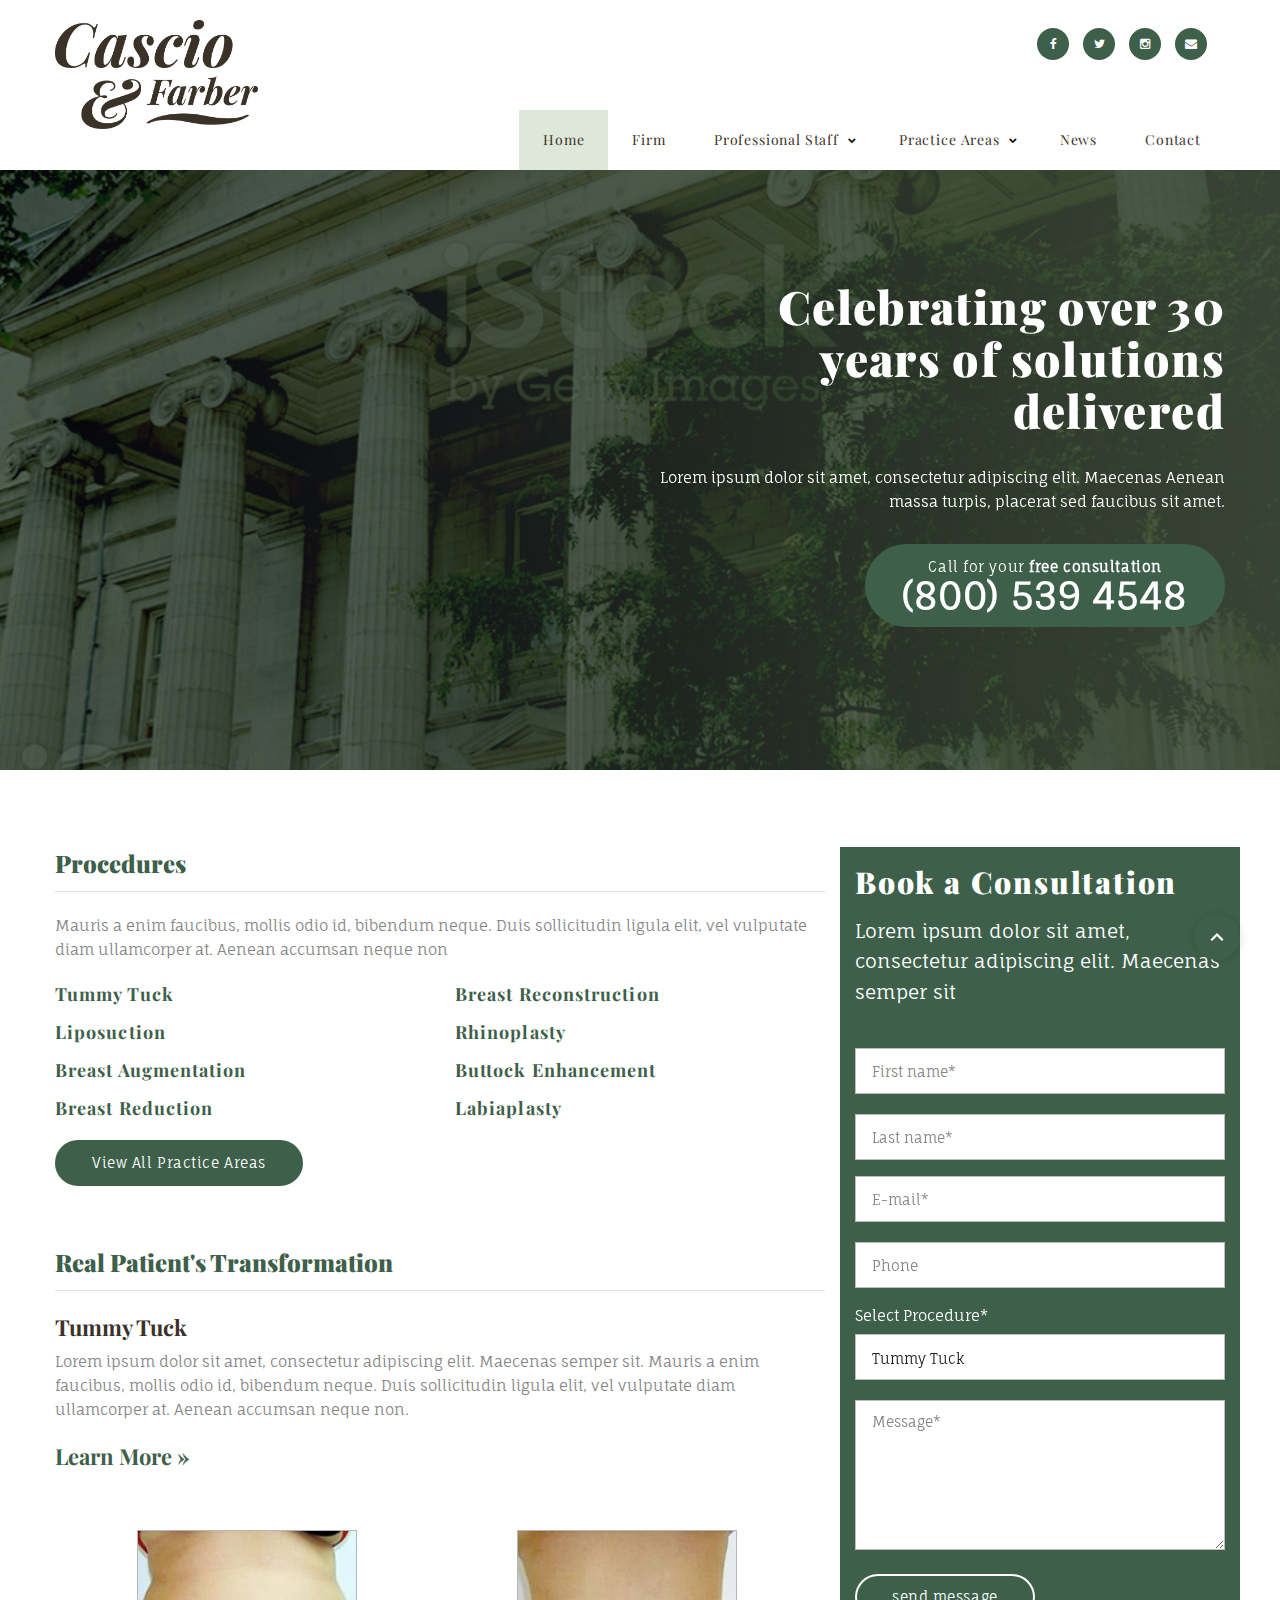
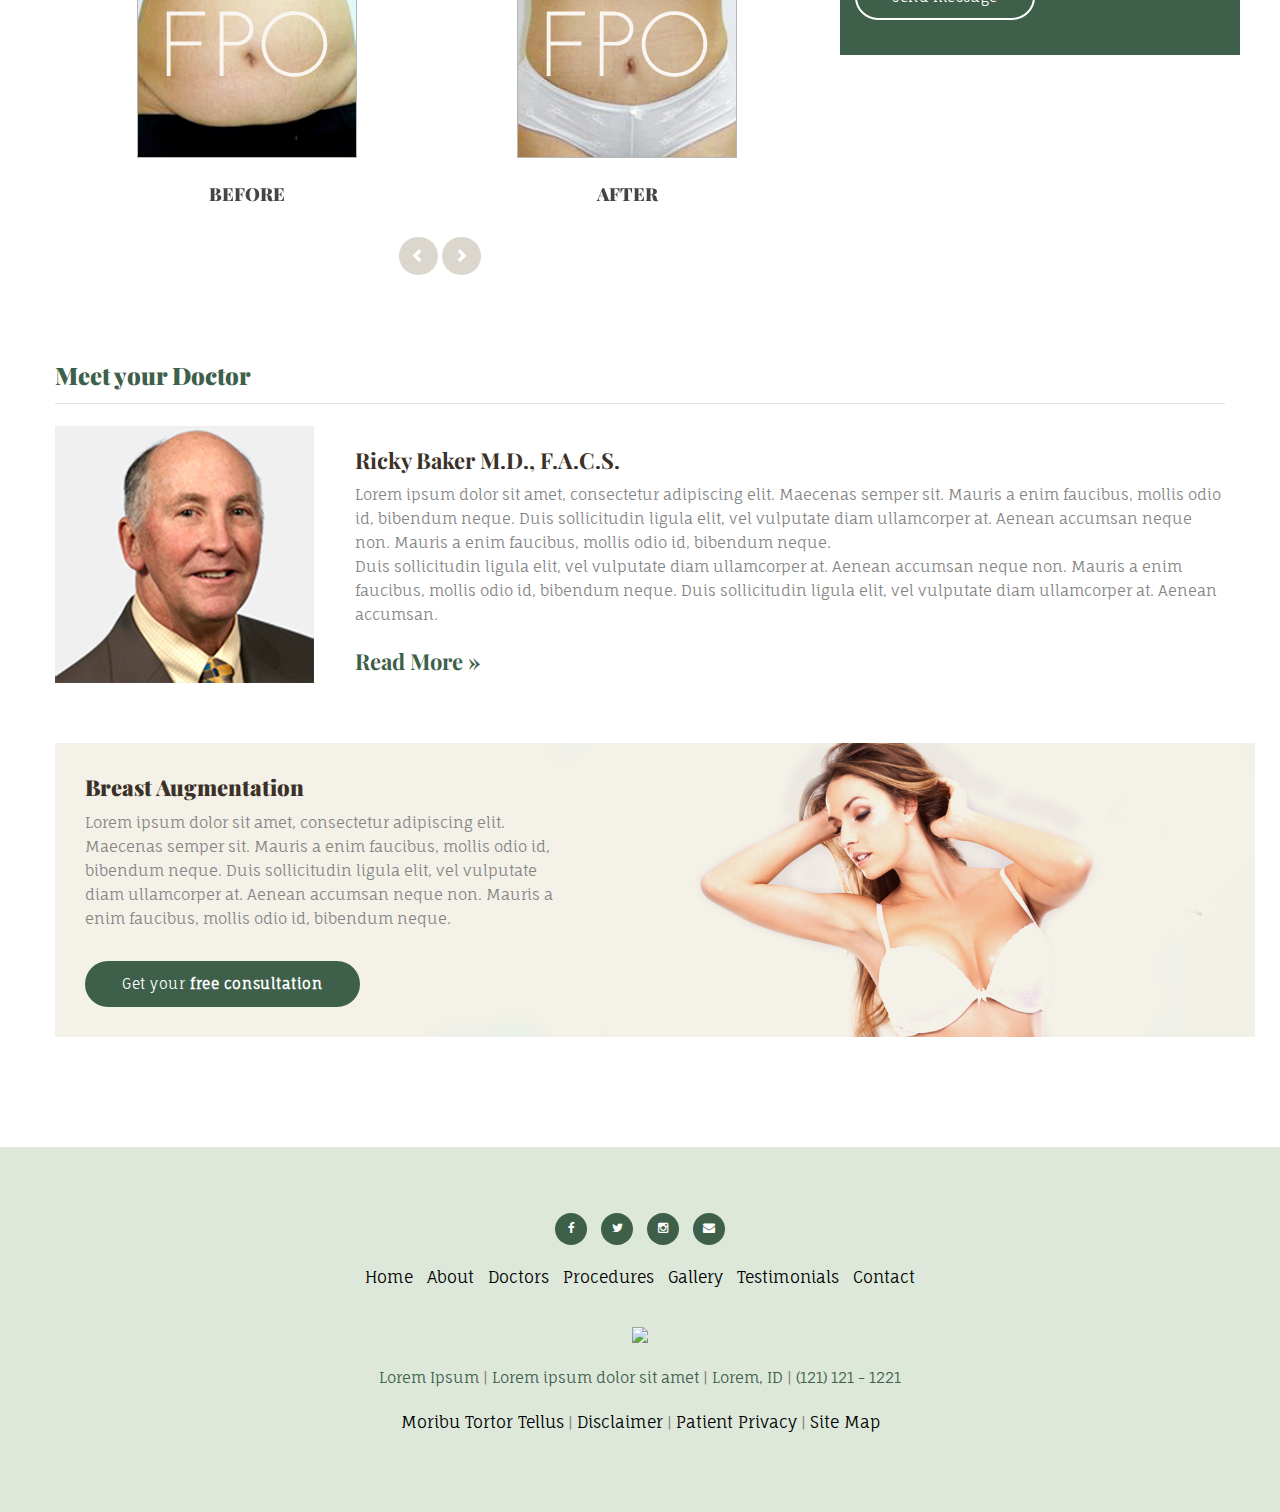
==== index.html @ 973e86df "first commit" ====
<!DOCTYPE html>
<html lang="en" class="wide wow-animation smoothscroll scrollTo">
  <head>
    <!-- Site Title-->
    <title>Cascio & Faber</title>
    <meta charset="utf-8">
    <meta name="format-detection" content="telephone=no">
    <meta name="viewport" content="width=device-width, height=device-height, initial-scale=1.0, maximum-scale=1.0, user-scalable=0">
    <meta http-equiv="X-UA-Compatible" content="IE=Edge">
    <meta name="keywords" content="Visage design multipurpose template">
    <meta name="date" content="Dec 26">
    <link rel="icon" href="images/favicon.jpg" type="image/x-icon">
    <!-- Stylesheets-->
    <link href="https://fonts.googleapis.com/css?family=Fauna+One|Playfair+Display:700,900" rel="stylesheet"> 
    <link rel="stylesheet" href="css/kovanda.css">
    <link rel="stylesheet" href="css/style.css">
		<!--[if lt IE 10]>
    <div style="background: #212121; padding: 10px 0; box-shadow: 3px 3px 5px 0 rgba(0,0,0,.3); clear: both; text-align:center; position: relative; z-index:1;"><a href="http://windows.microsoft.com/en-US/internet-explorer/"><img src="images/ie8-panel/warning_bar_0000_us.jpg" border="0" height="42" width="820" alt="You are using an outdated browser. For a faster, safer browsing experience, upgrade for free today."></a></div>
    <script src="js/html5shiv.min.js"></script>
		<![endif]-->
  </head>
  <body>
    <!-- Page-->
    <div class="page text-center">
      <!-- Page Head-->
      <header class="page-head">
        <!-- RD Navbar minimal-->
        <div class="rd-navbar-wrap">
          <nav data-md-device-layout="rd-navbar-fixed" data-lg-device-layout="rd-navbar-static" class="rd-navbar rd-navbar-minimal rd-navbar-light" data-lg-auto-height="true" data-md-layout="rd-navbar-static" data-lg-layout="rd-navbar-static" data-lg-stick-up="true">
            <div class="rd-navbar-inner">
              <div class="rd-navbar-top-panel">
                <address class="contact-info reveal-sm-inline-block text-left offset-none">
                  <div class="rd-navbar-brand veil reveal-md-inline-block"><a href="index.html"><img width='203' height='70' class='img-responsive' src='images/logo.png' alt=''/></a></div>
                </address>
                <!--Navbar Brand-->
                <ul class="list-inline">
                  <li><a href="http://facebook.com" class="icon fa fa-facebook icon-xxs icon-circle icon-gray-light"></a></li>
                  <li><a href="http://twitter.com" class="icon fa fa-twitter icon-xxs icon-circle icon-gray-light"></a></li>
                  <li><a href="http://instagram.com" class="icon fa fa-instagram icon-xxs icon-circle icon-gray-light"></a></li>
                  <li style="margin-right: 18px"><a href="mailto:#" class="icon fa fa-envelope icon-xxs icon-circle icon-gray-light"></a></li>
                            
                </ul>
              </div>
              <!-- RD Navbar Panel-->
              <div class="rd-navbar-panel">
                <!-- RD Navbar Toggle-->
                <button data-rd-navbar-toggle=".rd-navbar, .rd-navbar-nav-wrap" class="rd-navbar-toggle"><span></span></button>
                <!--Navbar Brand-->
                <div class="rd-navbar-brand veil-md"><a href="index.html"><img width='203' height='70' class='img-responsive' src='images/logo.png' alt=''/></a></div>
                <button data-rd-navbar-toggle=".rd-navbar, .rd-navbar-top-panel" class="rd-navbar-top-panel-toggle"><span></span></button>
              </div>
              <div class="rd-navbar-menu-wrap">
                <div class="rd-navbar-nav-wrap">
                  <div class="rd-navbar-mobile-scroll">
                    <!--Navbar Brand Mobile-->
                    <div class="rd-navbar-mobile-brand"><a href="index.html"><img width='150' class='img-responsive' src='images/logo.png' alt=''/></a></div>
                    
                    <!-- RD Navbar Nav-->
                    <ul class="rd-navbar-nav">
                      <li class="active"><a href="index.html"><span>Home</span></a>
                      </li>
                      <li><a href="about.html"><span>Firm</span></a>
                      </li>
                      <li><a href="our-team.html"><span>Professional Staff</span></a>
                      <ul class="rd-navbar-dropdown">
                          <li><a href="team-member.html"><span class="text-middle">Dr John Doe</span></a>
                          </li>
                          <li><a href="team-member.html"><span class="text-middle">Dr Cristina Bozas</span></a>
                          </li>
                          <li><a href="team-member.html"><span class="text-middle">Dr Christian Portland</span></a>
                          </li>
                          <li><a href="team-member.html"><span class="text-middle">Dr Kent</span></a>
                          </li>
                        </ul>
                      </li>
                      
                      <li><a href="services.html"><span>Practice Areas</span></a>
                      <ul class="rd-navbar-dropdown">
                          <li><a href="practice.html"><span class="text-middle">Corporate</span></a>
                          </li>
                          <li><a href="practice.html"><span class="text-middle">Finance</span></a>
                          </li>
                          <li><a href="practice.html"><span class="text-middle">Litigation</span></a>
                          </li>
                          <li><a href="practice.html"><span class="text-middle">Real Estate</span></a>
                          </li>
                        </ul>
                      </li>
              
                      <li><a href="news.html"><span>News</span></a>
                      </li>
                      <li><a href="contacts.html"><span>Contact</span></a>
                      </li>
                    </ul>
                  </div>
                </div>
                <!--RD Navbar Search-->
                
              </div>
            </div>
          </nav>
        </div>
      </header>
      
      
      <!-- Page Contents-->
      <main class="page-content">
        <!--Sheldue-->
        <section class="rd-parallax">
          <div data-speed="0.2" data-type="media" data-url="images/backgrounds/background-03-1920x537.jpg" class="rd-parallax-layer"></div>
          <div data-speed="0" data-type="html" class="rd-parallax-layer section-98 section-sm-110">
            <div class="shell headertext">
              <div class="range range-xs-center range-md-right">
                <div class="cell-sm-10 cell-md-8 cell-lg-6">
                  <h3 class="text-white">Celebrating over 30 years of solutions delivered</h3>
                  <p class="offset-top-30 text-white">Lorem ipsum dolor sit amet, consectetur adipiscing elit. Maecenas Aenean massa turpis, placerat sed faucibus sit amet.</p>
                  <div class="offset-top-30"><a href="contacts.html" class="btn btn-ellipse btn-primary">Call for your <strong>free consultation</strong><br><span class="headernumber">(800) 539 4548</span></a></div>
                </div>
              </div>
            </div>
          </div>
        </section>
        <!-- Our Team-->
        <section class="section-98 section-sm-110 text-left">
          <div class="shell">
            <div class="range-xs-center">
              <div class="row">
              <div class="cell-xs-10 col-md-8 offset-top-18">
                <div>
                  <h4>Procedures</h4>
                  <hr class="text-subline">
                  <p>Mauris a enim faucibus, mollis odio id, bibendum neque. Duis sollicitudin ligula elit, vel vulputate diam ullamcorper at. Aenean accumsan neque non</p>
                  <div class="range range-xs-center">
                      <div class="cell-sm-6 procedures">
                        <h6><a href="procedure.html">Tummy Tuck</a></h6>
                        <h6><a href="procedure.html">Liposuction</a></h6>
                        <h6><a href="procedure.html">Breast Augmentation</a></h6>
                        <h6><a href="procedure.html">Breast Reduction</a></h6>
                      </div>
                      <div class="cell-sm-6 offset-top-10 offset-sm-top-0 procedures">
                        <h6><a href="procedure.html">Breast Reconstruction</a></h6>
                        <h6><a href="procedure.html">Rhinoplasty</a></h6>
                        <h6><a href="procedure.html">Buttock Enhancement</a></h6>
                        <h6><a href="procedure.html">Labiaplasty</a></h6>
                      </div>
                  </div>
                  <div class="offset-top-20">
                    <a href="services.html" class="btn btn-ellipse btn-primary">View All Practice Areas</a>
                  </div>
                </div>
                <div class="offset-top-60">
                  <h4>Real Patient's Transformation</h4>
                  <hr class="text-subline">
                  <h5>Tummy Tuck</h5>
                  <p>Lorem ipsum dolor sit amet, consectetur adipiscing elit. Maecenas semper sit. Mauris a enim faucibus, mollis odio id, bibendum neque. Duis sollicitudin ligula elit, vel vulputate diam ullamcorper at. Aenean accumsan neque non.</p>
                  <div class="offset-top-20">
                    <h5><a href="procedure.html">Learn More »</a></h5>
                  </div>

                  <script>
                  $(document).ready(function() {
                      $('.carousel').carousel({
                        interval: 6000
                      })
                    });
                  </script>
                  <div class="row offset-top-60">
                    <div class="carousel slide" id="myCarousel">
                        <div class="carousel-inner">
                            <div class="item active">
                              <ul class="thumbnails">
                                <li class="col-sm-6 thumbnailcol">
                                  <div class="fff">
                                    <div class="thumbnail">
                                      <img src="images/gallery/before.jpg" alt="">
                                    </div>
                                    <div class="caption">
                                      <h4>Before</h4>
                                    </div>
                                  </div>
                                </li>
                                <li class="col-sm-6 thumbnailcol">
                                  <div class="fff">
                                    <div class="thumbnail">
                                      <img src="images/gallery/after.jpg" alt="">
                                    </div>
                                    <div class="caption">
                                      <h4>After</h4>
                                    </div>
                                  </div>
                                </li>
                              </ul>
                            </div><!-- /Slide1 --> 
                            <div class="item">
                              <ul class="thumbnails">
                                <li class="col-sm-6 thumbnailcol">
                                  <div class="fff">
                                    <div class="thumbnail">
                                      <img src="images/gallery/before.jpg" alt="">
                                    </div>
                                    <div class="caption">
                                      <h4>Before</h4>
                                    </div>
                                  </div>
                                </li>
                                <li class="col-sm-6 thumbnailcol">
                                  <div class="fff">
                                    <div class="thumbnail">
                                      <img src="images/gallery/after.jpg" alt="">
                                    </div>
                                    <div class="caption">
                                      <h4>After</h4>
                                    </div>
                                  </div>
                                </li>
                              </ul>
                            </div><!-- /Slide2 --> 
                            <div class="item">
                              <ul class="thumbnails">
                                <li class="col-sm-6 thumbnailcol">
                                  <div class="fff">
                                    <div class="thumbnail">
                                      <img src="images/gallery/before.jpg" alt="">
                                    </div>
                                    <div class="caption">
                                      <h4>Before</h4>
                                    </div>
                                  </div>
                                </li>
                                <li class="col-sm-6 thumbnailcol">
                                  <div class="fff">
                                    <div class="thumbnail">
                                      <img src="images/gallery/after.jpg" alt="">
                                    </div>
                                    <div class="caption">
                                      <h4>After</h4>
                                    </div>
                                  </div>
                                </li>
                              </ul>
                            </div><!-- /Slide3 --> 
                        </div>
                        <nav>
                          <ul class="control-box pager">
                            <li><a data-slide="prev" href="#myCarousel"><i class="glyphicon glyphicon-chevron-left"></i></a></li>
                            <li><a data-slide="next" href="#myCarousel"><i class="glyphicon glyphicon-chevron-right"></i></a></li>
                          </ul>
                        </nav>
                     <!-- /.control-box -->                          
                      </div><!-- /#myCarousel -->
                    </div>
                  </div>
              </div>
              <div class="orangebg col-md-4">
                <h6>Book a Consultation</h6>
                <p>Lorem ipsum dolor sit amet, consectetur adipiscing elit. Maecenas semper sit</p>
                <form data-form-output="form-output-global" data-form-type="contact" method="post" action="bat/rd-mailform.php" novalidate class="rd-mailform text-left offset-top-41">
                  <div class="form-group form-group-label-outside">
                    <input id="contacts-first-name" type="text" name="first-name" data-constraints="@Required" class="form-control form-control-last-child" placeholder="First name*"><span class="form-validation"></span>
                  </div>
                  <div class="form-group form-group-label-outside offset-top-20">
                    <input id="contacts-last-name" type="text" name="last-name" data-constraints="@Required" class="form-control form-control-last-child" placeholder="Last name*"><span class="form-validation"></span>
                  </div>
                  <div class="form-group form-group-label-outside">
                    <input id="contacts-email" type="email" name="email" data-constraints="@Email @Required" class="form-control form-control-last-child" placeholder="E-mail*"><span class="form-validation"></span>
                  </div>
                  <div class="form-group form-group-label-outside offset-top-20">
                    <input id="contacts-phone" type="text" name="last-name" data-constraints="@IsNumeric @Required" class="form-control form-control-last-child" placeholder="Phone"><span class="form-validation"></span>
                  </div>
                   <div class="form-group">
                    <label for="sel1" style="color:white;">Select Procedure*</label>
                    <select class="form-control" id="sel1">
                      <option>Tummy Tuck</option>
                      <option>Liposuction</option>
                      <option>Breast Augmentation</option>
                      <option>Rhinoplasty</option>
                    </select>
                  </div> 
                  <div class="form-group form-group-label-outside offset-top-20">
                    <textarea id="contacts-message" name="message" data-constraints="@Required" style="max-height: 150px;" class="form-control form-control-last-child" placeholder="Message*"></textarea><span class="form-validation"></span>
                  </div>
                  <div class="offset-top-18 offset-sm-top-24 text-center text-sm-left">
                    <button type="submit" class="btn btn-ellipse orangebg-button">send message</button>
                  </div>
                </form>
              </div>
            </div>
            <div class="offset-top-60">
              <h4>Meet your Doctor</h4>
              <hr class="text-subline">
              <div class="row">
                <div class="col-md-3">
                  <img src="images/gallery/doctor.jpg" class="unit-left">
                </div>
                <div class="col-md-9 offset-top-20">
                  <h5>Ricky Baker M.D., F.A.C.S.</h5>
                  <p>Lorem ipsum dolor sit amet, consectetur adipiscing elit. Maecenas semper sit. Mauris a enim faucibus, mollis odio id, bibendum neque. Duis sollicitudin ligula elit, vel vulputate diam ullamcorper at. Aenean accumsan neque non. Mauris a enim faucibus, mollis odio id, bibendum neque.<br>
Duis sollicitudin ligula elit, vel vulputate diam ullamcorper at. Aenean accumsan neque non. Mauris a enim faucibus, mollis odio id, bibendum neque. Duis sollicitudin ligula elit, vel vulputate diam ullamcorper at. Aenean accumsan.</p>
                  <div class="offset-top-20">
                    <h5><a href="team-member.html">Read More »</a></h5>
                  </div>
                </div>
                <div class="col-md-12 offset-top-60 shell advert" style="background-image: url(images/backgrounds/implants.jpg);">
                  <div class="transparentbg">
                   <h5 style="font-weight:900;">Breast Augmentation</h5>
                   <p class="offset-top-10" style="max-width: 500px">Lorem ipsum dolor sit amet, consectetur adipiscing elit. Maecenas semper sit. Mauris a enim faucibus, mollis odio id, bibendum neque. Duis sollicitudin ligula elit, vel vulputate diam ullamcorper at. Aenean accumsan neque non. Mauris a enim faucibus, mollis odio id, bibendum neque.</p>
                   <div class="offset-top-30"><a href="contacts.html" class="btn btn-ellipse btn-primary">Get your <strong>free consultation</strong></a></div>
                  </div>
                </div>
              </div>
            </div>
          </div>
        </div>
      </section>
      <!-- Page Footer-->
      <!-- Default footer-->
      <footer class="section-relative section-34 section-md-66 page-footer context-light">
        <div class="shell">
          <div class="inset-xl-left-30">
            <div class="range-sm-center">
              <ul class="list-inline">
                <li><a href="http://facebook.com" class="icon fa fa-facebook icon-xxs icon-circle icon-gray-light"></a></li>
                <li><a href="http://twitter.com" class="icon fa fa-twitter icon-xxs icon-circle icon-gray-light"></a></li>
                <li><a href="http://instagram.com" class="icon fa fa-instagram icon-xxs icon-circle icon-gray-light"></a></li>
                <li><a href="mailto:#" class="icon fa fa-envelope icon-xxs icon-circle icon-gray-light"></a></li>            
              </ul>
            </div>
            <div class="range range-sm-center">
              <ul class="list-inline footermenu">
                <li><a href="index.html">Home</a></li>
                <li><a href="about.html">About</a></li>
                <li><a href="our_team.html">Doctors</a></li>
                <li><a href="services.html">Procedures</a></li>
                <li><a href="grid-gallery.html">Gallery</a></li>
                <li><a href="testimonials.html">Testimonials</a></li>
                <li><a href="contacts.html">Contact</a></li>              
              </ul>
            </div>
            <div class="offset-top-20">
              <img src="images/logo-dark.png">
            </div>
            <div class="offset-top-20">
              <p><a href="">Lorem Ipsum</a> | <a href="">Lorem ipsum dolor sit amet</a> | <a href="">Lorem, ID</a> | <a href="">(121) 121 - 1221</a></p>
            </div>
            <div class="offset-top-20 footermenu">
              <p><a href="">Moribu Tortor Tellus</a> | <a href="">Disclaimer</a> | <a href="">Patient Privacy</a> | <a href="">Site Map</a></p>
            </div>
          </div>
        </div>
      </footer>
    <!-- Global Mailform Output-->
    <div id="form-output-global" class="snackbars"></div>
    <!-- PhotoSwipe Gallery-->
    <div tabindex="-1" role="dialog" aria-hidden="true" class="pswp">
      <div class="pswp__bg"></div>
      <div class="pswp__scroll-wrap">
        <div class="pswp__container">
          <div class="pswp__item"></div>
          <div class="pswp__item"></div>
          <div class="pswp__item"></div>
        </div>
        <div class="pswp__ui pswp__ui--hidden">
          <div class="pswp__top-bar">
            <div class="pswp__counter"></div>
            <button title="Close (Esc)" class="pswp__button pswp__button--close"></button>
            <button title="Share" class="pswp__button pswp__button--share"></button>
            <button title="Toggle fullscreen" class="pswp__button pswp__button--fs"></button>
            <button title="Zoom in/out" class="pswp__button pswp__button--zoom"></button>
            <div class="pswp__preloader">
              <div class="pswp__preloader__icn">
                <div class="pswp__preloader__cut">
                  <div class="pswp__preloader__donut"></div>
                </div>
              </div>
            </div>
          </div>
          <div class="pswp__share-modal pswp__share-modal--hidden pswp__single-tap">
            <div class="pswp__share-tooltip"></div>
          </div>
          <button title="Previous (arrow left)" class="pswp__button pswp__button--arrow--left"></button>
          <button title="Next (arrow right)" class="pswp__button pswp__button--arrow--right"></button>
          <div class="pswp__caption">
            <div class="pswp__caption__center"></div>
          </div>
        </div>
      </div>
    </div>
    <!-- Java script-->
    <script src="js/core.min.js"></script>
    <script src="js/script.js"></script>
  </body>
</html>
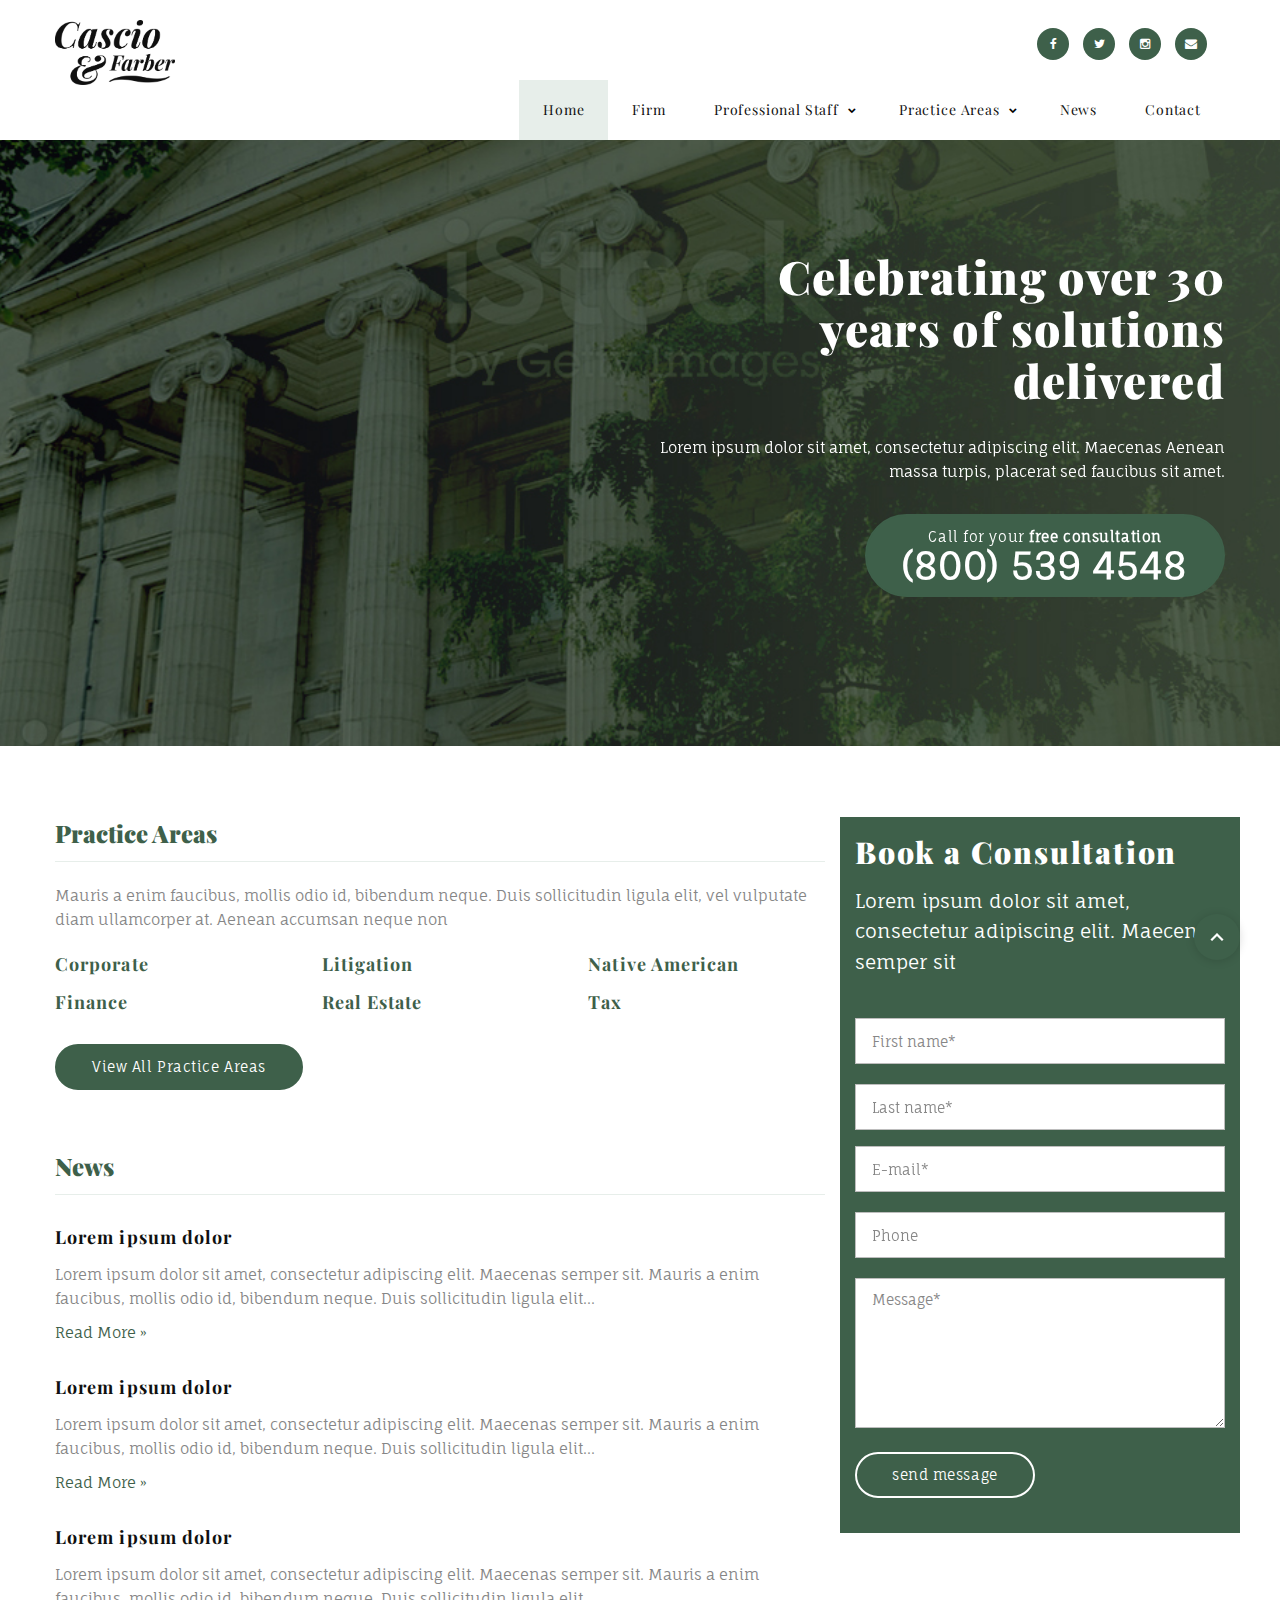
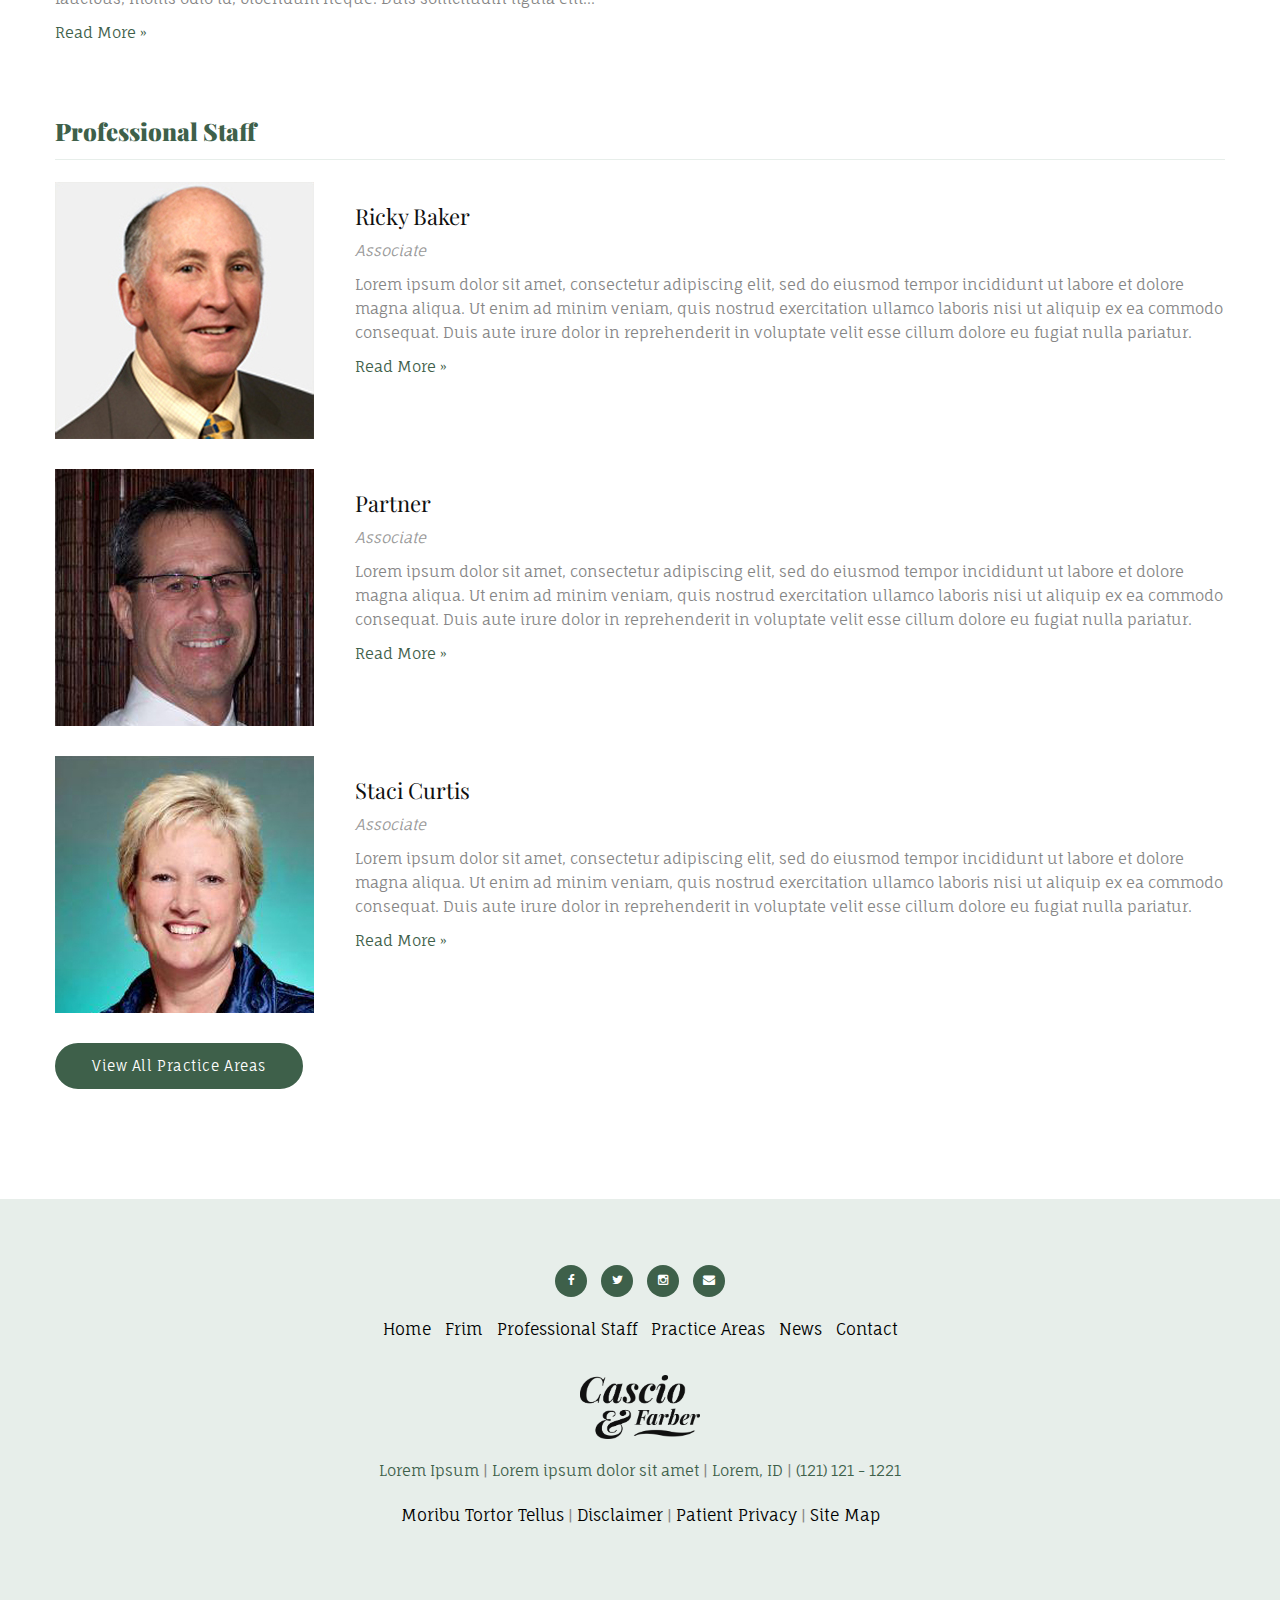
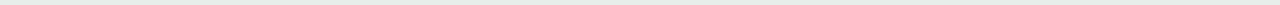
==== commit dc7d65f5: "saving before messing with the footer" ====
--- a/index.html
+++ b/index.html
@@ -9,7 +9,7 @@
     <meta http-equiv="X-UA-Compatible" content="IE=Edge">
     <meta name="keywords" content="Visage design multipurpose template">
     <meta name="date" content="Dec 26">
-    <link rel="icon" href="images/favicon.jpg" type="image/x-icon">
+    <link rel="icon" href="images/favicon.png" type="image/x-icon">
     <!-- Stylesheets-->
     <link href="https://fonts.googleapis.com/css?family=Fauna+One|Playfair+Display:700,900" rel="stylesheet"> 
     <link rel="stylesheet" href="css/kovanda.css">
@@ -30,7 +30,7 @@
             <div class="rd-navbar-inner">
               <div class="rd-navbar-top-panel">
                 <address class="contact-info reveal-sm-inline-block text-left offset-none">
-                  <div class="rd-navbar-brand veil reveal-md-inline-block"><a href="index.html"><img width='203' height='70' class='img-responsive' src='images/logo.png' alt=''/></a></div>
+                  <div class="rd-navbar-brand veil reveal-md-inline-block"><a href="index.html"><img class='img-responsive logo' src='images/logo.png' alt=''/></a></div>
                 </address>
                 <!--Navbar Brand-->
                 <ul class="list-inline">
@@ -74,7 +74,7 @@
                         </ul>
                       </li>
                       
-                      <li><a href="services.html"><span>Practice Areas</span></a>
+                      <li><a href="practices.html"><span>Practice Areas</span></a>
                       <ul class="rd-navbar-dropdown">
                           <li><a href="practice.html"><span class="text-middle">Corporate</span></a>
                           </li>
@@ -83,6 +83,10 @@
                           <li><a href="practice.html"><span class="text-middle">Litigation</span></a>
                           </li>
                           <li><a href="practice.html"><span class="text-middle">Real Estate</span></a>
+                          </li>
+                          <li><a href="practice.html"><span class="text-middle">Native American</span></a>
+                          </li>
+                          <li><a href="practice.html"><span class="text-middle">Tax</span></a>
                           </li>
                         </ul>
                       </li>
@@ -122,232 +126,147 @@
         </section>
         <!-- Our Team-->
         <section class="section-98 section-sm-110 text-left">
-          <div class="shell">
-            <div class="range-xs-center">
-              <div class="row">
-              <div class="cell-xs-10 col-md-8 offset-top-18">
-                <div>
-                  <h4>Procedures</h4>
-                  <hr class="text-subline">
-                  <p>Mauris a enim faucibus, mollis odio id, bibendum neque. Duis sollicitudin ligula elit, vel vulputate diam ullamcorper at. Aenean accumsan neque non</p>
-                  <div class="range range-xs-center">
-                      <div class="cell-sm-6 procedures">
-                        <h6><a href="procedure.html">Tummy Tuck</a></h6>
-                        <h6><a href="procedure.html">Liposuction</a></h6>
-                        <h6><a href="procedure.html">Breast Augmentation</a></h6>
-                        <h6><a href="procedure.html">Breast Reduction</a></h6>
-                      </div>
-                      <div class="cell-sm-6 offset-top-10 offset-sm-top-0 procedures">
-                        <h6><a href="procedure.html">Breast Reconstruction</a></h6>
-                        <h6><a href="procedure.html">Rhinoplasty</a></h6>
-                        <h6><a href="procedure.html">Buttock Enhancement</a></h6>
-                        <h6><a href="procedure.html">Labiaplasty</a></h6>
-                      </div>
-                  </div>
-                  <div class="offset-top-20">
-                    <a href="services.html" class="btn btn-ellipse btn-primary">View All Practice Areas</a>
-                  </div>
-                </div>
-                <div class="offset-top-60">
-                  <h4>Real Patient's Transformation</h4>
-                  <hr class="text-subline">
-                  <h5>Tummy Tuck</h5>
-                  <p>Lorem ipsum dolor sit amet, consectetur adipiscing elit. Maecenas semper sit. Mauris a enim faucibus, mollis odio id, bibendum neque. Duis sollicitudin ligula elit, vel vulputate diam ullamcorper at. Aenean accumsan neque non.</p>
-                  <div class="offset-top-20">
-                    <h5><a href="procedure.html">Learn More »</a></h5>
-                  </div>
-
-                  <script>
-                  $(document).ready(function() {
-                      $('.carousel').carousel({
-                        interval: 6000
-                      })
-                    });
-                  </script>
-                  <div class="row offset-top-60">
-                    <div class="carousel slide" id="myCarousel">
-                        <div class="carousel-inner">
-                            <div class="item active">
-                              <ul class="thumbnails">
-                                <li class="col-sm-6 thumbnailcol">
-                                  <div class="fff">
-                                    <div class="thumbnail">
-                                      <img src="images/gallery/before.jpg" alt="">
-                                    </div>
-                                    <div class="caption">
-                                      <h4>Before</h4>
-                                    </div>
-                                  </div>
-                                </li>
-                                <li class="col-sm-6 thumbnailcol">
-                                  <div class="fff">
-                                    <div class="thumbnail">
-                                      <img src="images/gallery/after.jpg" alt="">
-                                    </div>
-                                    <div class="caption">
-                                      <h4>After</h4>
-                                    </div>
-                                  </div>
-                                </li>
-                              </ul>
-                            </div><!-- /Slide1 --> 
-                            <div class="item">
-                              <ul class="thumbnails">
-                                <li class="col-sm-6 thumbnailcol">
-                                  <div class="fff">
-                                    <div class="thumbnail">
-                                      <img src="images/gallery/before.jpg" alt="">
-                                    </div>
-                                    <div class="caption">
-                                      <h4>Before</h4>
-                                    </div>
-                                  </div>
-                                </li>
-                                <li class="col-sm-6 thumbnailcol">
-                                  <div class="fff">
-                                    <div class="thumbnail">
-                                      <img src="images/gallery/after.jpg" alt="">
-                                    </div>
-                                    <div class="caption">
-                                      <h4>After</h4>
-                                    </div>
-                                  </div>
-                                </li>
-                              </ul>
-                            </div><!-- /Slide2 --> 
-                            <div class="item">
-                              <ul class="thumbnails">
-                                <li class="col-sm-6 thumbnailcol">
-                                  <div class="fff">
-                                    <div class="thumbnail">
-                                      <img src="images/gallery/before.jpg" alt="">
-                                    </div>
-                                    <div class="caption">
-                                      <h4>Before</h4>
-                                    </div>
-                                  </div>
-                                </li>
-                                <li class="col-sm-6 thumbnailcol">
-                                  <div class="fff">
-                                    <div class="thumbnail">
-                                      <img src="images/gallery/after.jpg" alt="">
-                                    </div>
-                                    <div class="caption">
-                                      <h4>After</h4>
-                                    </div>
-                                  </div>
-                                </li>
-                              </ul>
-                            </div><!-- /Slide3 --> 
-                        </div>
-                        <nav>
-                          <ul class="control-box pager">
-                            <li><a data-slide="prev" href="#myCarousel"><i class="glyphicon glyphicon-chevron-left"></i></a></li>
-                            <li><a data-slide="next" href="#myCarousel"><i class="glyphicon glyphicon-chevron-right"></i></a></li>
-                          </ul>
-                        </nav>
-                     <!-- /.control-box -->                          
-                      </div><!-- /#myCarousel -->
-                    </div>
-                  </div>
-              </div>
-              <div class="orangebg col-md-4">
-                <h6>Book a Consultation</h6>
-                <p>Lorem ipsum dolor sit amet, consectetur adipiscing elit. Maecenas semper sit</p>
-                <form data-form-output="form-output-global" data-form-type="contact" method="post" action="bat/rd-mailform.php" novalidate class="rd-mailform text-left offset-top-41">
-                  <div class="form-group form-group-label-outside">
-                    <input id="contacts-first-name" type="text" name="first-name" data-constraints="@Required" class="form-control form-control-last-child" placeholder="First name*"><span class="form-validation"></span>
-                  </div>
-                  <div class="form-group form-group-label-outside offset-top-20">
-                    <input id="contacts-last-name" type="text" name="last-name" data-constraints="@Required" class="form-control form-control-last-child" placeholder="Last name*"><span class="form-validation"></span>
-                  </div>
-                  <div class="form-group form-group-label-outside">
-                    <input id="contacts-email" type="email" name="email" data-constraints="@Email @Required" class="form-control form-control-last-child" placeholder="E-mail*"><span class="form-validation"></span>
-                  </div>
-                  <div class="form-group form-group-label-outside offset-top-20">
-                    <input id="contacts-phone" type="text" name="last-name" data-constraints="@IsNumeric @Required" class="form-control form-control-last-child" placeholder="Phone"><span class="form-validation"></span>
-                  </div>
-                   <div class="form-group">
-                    <label for="sel1" style="color:white;">Select Procedure*</label>
-                    <select class="form-control" id="sel1">
-                      <option>Tummy Tuck</option>
-                      <option>Liposuction</option>
-                      <option>Breast Augmentation</option>
-                      <option>Rhinoplasty</option>
-                    </select>
-                  </div> 
-                  <div class="form-group form-group-label-outside offset-top-20">
-                    <textarea id="contacts-message" name="message" data-constraints="@Required" style="max-height: 150px;" class="form-control form-control-last-child" placeholder="Message*"></textarea><span class="form-validation"></span>
-                  </div>
-                  <div class="offset-top-18 offset-sm-top-24 text-center text-sm-left">
-                    <button type="submit" class="btn btn-ellipse orangebg-button">send message</button>
-                  </div>
-                </form>
-              </div>
-            </div>
-            <div class="offset-top-60">
-              <h4>Meet your Doctor</h4>
-              <hr class="text-subline">
-              <div class="row">
-                <div class="col-md-3">
-                  <img src="images/gallery/doctor.jpg" class="unit-left">
-                </div>
-                <div class="col-md-9 offset-top-20">
-                  <h5>Ricky Baker M.D., F.A.C.S.</h5>
-                  <p>Lorem ipsum dolor sit amet, consectetur adipiscing elit. Maecenas semper sit. Mauris a enim faucibus, mollis odio id, bibendum neque. Duis sollicitudin ligula elit, vel vulputate diam ullamcorper at. Aenean accumsan neque non. Mauris a enim faucibus, mollis odio id, bibendum neque.<br>
-Duis sollicitudin ligula elit, vel vulputate diam ullamcorper at. Aenean accumsan neque non. Mauris a enim faucibus, mollis odio id, bibendum neque. Duis sollicitudin ligula elit, vel vulputate diam ullamcorper at. Aenean accumsan.</p>
-                  <div class="offset-top-20">
-                    <h5><a href="team-member.html">Read More »</a></h5>
-                  </div>
-                </div>
-                <div class="col-md-12 offset-top-60 shell advert" style="background-image: url(images/backgrounds/implants.jpg);">
-                  <div class="transparentbg">
-                   <h5 style="font-weight:900;">Breast Augmentation</h5>
-                   <p class="offset-top-10" style="max-width: 500px">Lorem ipsum dolor sit amet, consectetur adipiscing elit. Maecenas semper sit. Mauris a enim faucibus, mollis odio id, bibendum neque. Duis sollicitudin ligula elit, vel vulputate diam ullamcorper at. Aenean accumsan neque non. Mauris a enim faucibus, mollis odio id, bibendum neque.</p>
-                   <div class="offset-top-30"><a href="contacts.html" class="btn btn-ellipse btn-primary">Get your <strong>free consultation</strong></a></div>
-                  </div>
-                </div>
-              </div>
-            </div>
-          </div>
-        </div>
-      </section>
+          	<div class="shell">
+            	<div class="range-xs-center">
+              		<div class="row">
+              			<div class="cell-xs-10 col-md-8 offset-top-18">
+			                <div>
+				                <h4>Practice Areas</h4>
+				                <hr class="text-subline">
+				                <p>Mauris a enim faucibus, mollis odio id, bibendum neque. Duis sollicitudin ligula elit, vel vulputate diam ullamcorper at. Aenean accumsan neque non</p>
+				                <div class="range range-xs-center">
+				                    <div class="cell-sm-4 procedures">
+				                        <h6><a href="procedure.html">Corporate</a></h6>
+				                        <h6><a href="procedure.html">Finance</a></h6>
+				                    </div>
+				                    <div class="cell-sm-4 offset-top-10 offset-sm-top-0 procedures">
+				                        <h6><a href="procedure.html">Litigation</a></h6>
+				                        <h6><a href="procedure.html">Real Estate</a></h6>
+				                    </div>
+				                    <div class="cell-sm-4 offset-top-10 offset-sm-top-0 procedures">
+				                        <h6><a href="procedure.html">Native American</a></h6>
+				                        <h6><a href="procedure.html">Tax</a></h6>
+				                    </div>
+				                 </div>
+			                  	<div class="offset-top-30">
+			                    	<a href="practices.html" class="btn btn-ellipse btn-primary">View All Practice Areas</a>
+			                  	</div>
+			                </div>
+			                <div class="offset-top-60">
+			                  	<h4>News</h4>
+			                  	<hr class="text-subline">
+			                  	<h6 class="offset-top-30">Lorem ipsum dolor</h6>
+			                  	<p>Lorem ipsum dolor sit amet, consectetur adipiscing elit. Maecenas semper sit. Mauris a enim faucibus, mollis odio id, bibendum neque. Duis sollicitudin ligula elit...</p>
+			                    <a href="practices.html">Read More »</a>
+			                  	<h6 class="offset-top-30">Lorem ipsum dolor</h6>
+			                  	<p>Lorem ipsum dolor sit amet, consectetur adipiscing elit. Maecenas semper sit. Mauris a enim faucibus, mollis odio id, bibendum neque. Duis sollicitudin ligula elit...</p>
+				                <a href="practices.html">Read More »</a>
+			                  	<h6 class="offset-top-30">Lorem ipsum dolor</h6>
+			                  	<p>Lorem ipsum dolor sit amet, consectetur adipiscing elit. Maecenas semper sit. Mauris a enim faucibus, mollis odio id, bibendum neque. Duis sollicitudin ligula elit...</p>
+				                <a href="practices.html">Read More »</a>
+              				</div>
+              			</div>
+				        <div class="orangebg col-md-4">
+				            <h6>Book a Consultation</h6>
+				            <p>Lorem ipsum dolor sit amet, consectetur adipiscing elit. Maecenas semper sit</p>
+				            <form data-form-output="form-output-global" data-form-type="contact" method="post" action="bat/rd-mailform.php" novalidate class="rd-mailform text-left offset-top-41">
+				                <div class="form-group form-group-label-outside">
+				                  	<input id="contacts-first-name" type="text" name="first-name" data-constraints="@Required" class="form-control form-control-last-child" placeholder="First name*"><span class="form-validation"></span>
+				              	</div>
+				               	<div class="form-group form-group-label-outside offset-top-20">
+				                   	<input id="contacts-last-name" type="text" name="last-name" data-constraints="@Required" class="form-control form-control-last-child" placeholder="Last name*"><span class="form-validation"></span>
+				               	</div>
+				               	<div class="form-group form-group-label-outside">
+				                  	<input id="contacts-email" type="email" name="email" data-constraints="@Email @Required" class="form-control form-control-last-child" placeholder="E-mail*"><span class="form-validation"></span>
+				               	</div>
+				               	<div class="form-group form-group-label-outside offset-top-20">
+				                  	<input id="contacts-phone" type="text" name="last-name" data-constraints="@IsNumeric @Required" class="form-control form-control-last-child" placeholder="Phone"><span class="form-validation"></span>
+				               	</div> 
+					            <div class="form-group form-group-label-outside offset-top-20">
+					                <textarea id="contacts-message" name="message" data-constraints="@Required" style="max-height: 150px;" class="form-control form-control-last-child" placeholder="Message*"></textarea><span class="form-validation"></span>
+					            </div>
+				                <div class="offset-top-18 offset-sm-top-24 text-center text-sm-left">
+				                   	<button type="submit" class="btn btn-ellipse orangebg-button">send message</button>
+				                </div>
+                			</form>
+               			</div>
+               		</div>
+               		<h4 class="offset-top-70">Professional Staff</h4>
+			        <hr class="text-subline">
+               		<div class="row">
+               			<div class="col-md-3">
+				           	<img src="images/gallery/ricky.jpg" class="unit-left">
+				        </div>
+				        <div class="col-sm-9">
+					        <h5 class="offset-top-20">Ricky Baker</h5>
+					        <p class="caption">Associate</p>
+					        <p>Lorem ipsum dolor sit amet, consectetur adipiscing elit, sed do eiusmod tempor incididunt ut labore et dolore magna aliqua. Ut enim ad minim veniam, quis nostrud exercitation ullamco laboris nisi ut aliquip ex ea commodo consequat. Duis aute irure dolor in reprehenderit in voluptate velit esse cillum dolore eu fugiat nulla pariatur.</p>
+					        <a href="team-member.html">Read More »</a>
+			            </div>
+			        </div>
+			        <div class="row offset-top-30">
+			            <div class="col-md-3">
+				           	<img src="images/gallery/john.jpg" class="unit-left">
+				        </div>
+				        <div class="col-sm-9">
+					        <h5 class="offset-top-20">Partner</h5>
+					        <p class="caption">Associate</p>
+					        <p>Lorem ipsum dolor sit amet, consectetur adipiscing elit, sed do eiusmod tempor incididunt ut labore et dolore magna aliqua. Ut enim ad minim veniam, quis nostrud exercitation ullamco laboris nisi ut aliquip ex ea commodo consequat. Duis aute irure dolor in reprehenderit in voluptate velit esse cillum dolore eu fugiat nulla pariatur.</p>
+					        <a href="team-member.html">Read More »</a>
+			            </div>
+			        </div>
+			        <div class="row offset-top-30">
+			            <div class="col-md-3">
+				           	<img src="images/gallery/staci.jpg" class="unit-left">
+				        </div>
+				        <div class="col-sm-9">
+					        <h5 class="offset-top-20">Staci Curtis</h5>
+					        <p class="caption">Associate</p>
+					        <p>Lorem ipsum dolor sit amet, consectetur adipiscing elit, sed do eiusmod tempor incididunt ut labore et dolore magna aliqua. Ut enim ad minim veniam, quis nostrud exercitation ullamco laboris nisi ut aliquip ex ea commodo consequat. Duis aute irure dolor in reprehenderit in voluptate velit esse cillum dolore eu fugiat nulla pariatur.</p>
+					        <a href="team-member.html">Read More »</a>
+			            </div>
+			        </div>
+			        <div class="offset-top-30">
+			            <a href="practices.html" class="btn btn-ellipse btn-primary">View All Practice Areas</a>
+			        </div>
+			    </div>
+			</div>
+      	</section>
       <!-- Page Footer-->
       <!-- Default footer-->
-      <footer class="section-relative section-34 section-md-66 page-footer context-light">
+      	<footer class="section-relative section-34 section-md-66 page-footer context-light">
         <div class="shell">
-          <div class="inset-xl-left-30">
-            <div class="range-sm-center">
-              <ul class="list-inline">
-                <li><a href="http://facebook.com" class="icon fa fa-facebook icon-xxs icon-circle icon-gray-light"></a></li>
-                <li><a href="http://twitter.com" class="icon fa fa-twitter icon-xxs icon-circle icon-gray-light"></a></li>
-                <li><a href="http://instagram.com" class="icon fa fa-instagram icon-xxs icon-circle icon-gray-light"></a></li>
-                <li><a href="mailto:#" class="icon fa fa-envelope icon-xxs icon-circle icon-gray-light"></a></li>            
-              </ul>
-            </div>
-            <div class="range range-sm-center">
-              <ul class="list-inline footermenu">
-                <li><a href="index.html">Home</a></li>
-                <li><a href="about.html">About</a></li>
-                <li><a href="our_team.html">Doctors</a></li>
-                <li><a href="services.html">Procedures</a></li>
-                <li><a href="grid-gallery.html">Gallery</a></li>
-                <li><a href="testimonials.html">Testimonials</a></li>
-                <li><a href="contacts.html">Contact</a></li>              
-              </ul>
-            </div>
-            <div class="offset-top-20">
-              <img src="images/logo-dark.png">
-            </div>
-            <div class="offset-top-20">
-              <p><a href="">Lorem Ipsum</a> | <a href="">Lorem ipsum dolor sit amet</a> | <a href="">Lorem, ID</a> | <a href="">(121) 121 - 1221</a></p>
-            </div>
-            <div class="offset-top-20 footermenu">
-              <p><a href="">Moribu Tortor Tellus</a> | <a href="">Disclaimer</a> | <a href="">Patient Privacy</a> | <a href="">Site Map</a></p>
-            </div>
-          </div>
-        </div>
-      </footer>
+	          <div class="inset-xl-left-30">
+	            <div class="range-sm-center">
+	              <ul class="list-inline">
+	                <li><a href="http://facebook.com" class="icon fa fa-facebook icon-xxs icon-circle icon-gray-light"></a></li>
+	                <li><a href="http://twitter.com" class="icon fa fa-twitter icon-xxs icon-circle icon-gray-light"></a></li>
+	                <li><a href="http://instagram.com" class="icon fa fa-instagram icon-xxs icon-circle icon-gray-light"></a></li>
+	                <li><a href="mailto:#" class="icon fa fa-envelope icon-xxs icon-circle icon-gray-light"></a></li>            
+	              </ul>
+	            </div>
+	            <div class="range range-sm-center">
+	              <ul class="list-inline footermenu">
+	                <li><a href="index.html">Home</a></li>
+	                <li><a href="about.html">Frim</a></li>
+	                <li><a href="our_team.html">Professional Staff</a></li>
+	                <li><a href="practices.html">Practice Areas</a></li>
+	                <li><a href="news.html">News</a></li>
+	                <li><a href="contacts.html">Contact</a></li>              
+	              </ul>
+	            </div>
+	            <div class="offset-top-20">
+	              <img src="images/logo.png" class="logo">
+	            </div>
+	            <div class="offset-top-20">
+	              <p><a href="">Lorem Ipsum</a> | <a href="">Lorem ipsum dolor sit amet</a> | <a href="">Lorem, ID</a> | <a href="">(121) 121 - 1221</a></p>
+	            </div>
+	            <div class="offset-top-20 footermenu">
+	              <p><a href="">Moribu Tortor Tellus</a> | <a href="">Disclaimer</a> | <a href="">Patient Privacy</a> | <a href="">Site Map</a></p>
+	            </div>
+	          </div>
+	        </div>
+      	</footer>
     <!-- Global Mailform Output-->
     <div id="form-output-global" class="snackbars"></div>
     <!-- PhotoSwipe Gallery-->
--- a/css/style.css
+++ b/css/style.css
@@ -453,7 +453,6 @@
 .caption h4 {
     color: #444;
     font-size: 18px;
-    text-transform:uppercase;
     margin-bottom: 30px;
     text-align: center;
     }
@@ -511,7 +510,7 @@
   text-decoration: none;
 }
 footer{
-  background-color:#dde8da;
+  background-color:#e7eeea;
 }
 
 
@@ -1708,7 +1707,7 @@
   font-family: 'Playfair Display', serif;
   font-weight: 400;
   line-height: 1.1;
-  color: #3b3128;
+  color: #101010;
 }
 
 h1 small,
@@ -1727,7 +1726,7 @@
 .h6 .small {
   font-weight: normal;
   line-height: 1;
-  color: #dde8da;
+  color: #e7eeea;
 }
 
 h1, .h1,
@@ -1735,7 +1734,7 @@
 h3, .h3 {
   margin-top: 24px;
   margin-bottom: 12px;
-  color:#3b3128;
+  color:#101010;
 }
 
 h1 small,
@@ -1791,7 +1790,7 @@
 
 h5, .h5 {
   font-size: 22px;
-  font-weight: 700;
+  font-weight: 00;
 }
 
 h6, .h6 {
@@ -1802,6 +1801,11 @@
 p {
   margin: 0 0 12px;
   font-family: 'Fauna One', serif;
+}
+
+.caption{
+  color:#999;
+  font-style:italic;
 }
 
 .lead {
@@ -2044,7 +2048,7 @@
 abbr[title],
 abbr[data-original-title] {
   cursor: help;
-  border-bottom: 1px dotted #dde8da;
+  border-bottom: 1px dotted #e7eeea;
 }
 
 .initialism {
@@ -2070,7 +2074,7 @@
   display: block;
   font-size: 80%;
   line-height: 1.6;
-  color: #dde8da;
+  color: #e7eeea;
 }
 
 blockquote footer:before,
@@ -4455,7 +4459,9 @@
   right: 0;
   left: auto;
 }
-
+.logo{
+  max-width: 120px;
+}
 .dropup .caret,
 .navbar-fixed-bottom .dropdown .caret {
   border-top: 0;
@@ -4894,7 +4900,7 @@
   height: 1px;
   margin: 11px 0;
   overflow: hidden;
-  background-color: #dde8da;
+  background-color: #e7eeea;
 }
 
 .nav > li > a > img {
@@ -5545,7 +5551,7 @@
 
 .navbar-inverse .navbar-nav > .active > a, .navbar-inverse .navbar-nav > .active > a:hover, .navbar-inverse .navbar-nav > .active > a:focus {
   color: #000;
-  background-color: #dde8da;
+  background-color: #e7eeea;
 }
 
 .navbar-inverse .navbar-nav > .disabled > a, .navbar-inverse .navbar-nav > .disabled > a:hover, .navbar-inverse .navbar-nav > .disabled > a:focus {
@@ -5572,7 +5578,7 @@
 
 .navbar-inverse .navbar-nav > .open > a, .navbar-inverse .navbar-nav > .open > a:hover, .navbar-inverse .navbar-nav > .open > a:focus {
   color: #000;
-  background-color: #dde8da;
+  background-color: #e7eeea;
 }
 
 @media (max-width: 767px) {
@@ -5635,6 +5641,13 @@
   max-width: 300px;
   margin-left: auto;
   margin-right: auto;
+  color:#fff;
+}
+.breadcrumb-box h2{
+  color:#fff;
+}
+.breadcrumb-box ul li a{
+  color:#fff;
 }
 
 .breadcrumb > li {
@@ -5648,7 +5661,7 @@
 }
 
 .breadcrumb > .active {
-  color: #dde8da;
+  color: #e7eeea;
 }
 
 /** 1.17 Pagination */
@@ -6345,7 +6358,7 @@
 
 .list-group-item.disabled, .list-group-item.disabled:hover, .list-group-item.disabled:focus {
   background-color: #f3f3f3;
-  color: #dde8da;
+  color: #e7eeea;
   cursor: not-allowed;
 }
 
@@ -6354,7 +6367,7 @@
 }
 
 .list-group-item.disabled .list-group-item-text, .list-group-item.disabled:hover .list-group-item-text, .list-group-item.disabled:focus .list-group-item-text {
-  color: #dde8da;
+  color: #e7eeea;
 }
 
 .list-group-item.active, .list-group-item.active:hover, .list-group-item.active:focus {
@@ -7101,7 +7114,7 @@
 
 .modal-header {
   padding: 15px;
-  border-bottom: 1px solid #dde8da;
+  border-bottom: 1px solid #e7eeea;
 }
 
 .modal-header:before, .modal-header:after {
@@ -7130,7 +7143,7 @@
 .modal-footer {
   padding: 15px;
   text-align: right;
-  border-top: 1px solid #dde8da;
+  border-top: 1px solid #e7eeea;
 }
 
 .modal-footer:before, .modal-footer:after {
@@ -8071,7 +8084,7 @@
 }
 
 .procedures > h5 > a{
-  color:#3b3128;
+  color:#101010;
 }
 .right-border{
   border-right:none;
@@ -8097,7 +8110,7 @@
     max-width: 970px;
   }
   .right-border{
-    border-right:2px solid #3b3128;
+    border-right:2px solid #101010;
   }
 }
 
@@ -10175,7 +10188,7 @@
 .text-subline {
   height: 1px;
   padding: 0;
-  background: #dde8da;
+  background: #e7eeea;
   margin-bottom: 22px;
   border: none;
 }
@@ -10438,11 +10451,11 @@
   letter-spacing: 0.02em;
   font-family: 'Playfair Display', serif;
   font-weight: 900;
-  color: #3b3128;
+  color: #101010;
 }
 
 .breadcrumbsheader {
-  color:#3b3128;
+  color:#101010;
 }
 
 @media (min-width: 768px) {
@@ -10510,7 +10523,7 @@
 h5,
 .h5 {
   font-size: 23px;
-  color:#3b3128;
+  color:#101010;
   line-height: 1.5;
 }
 
@@ -11053,8 +11066,8 @@
 }
 
 .bg-white-liac {
-  background: #dde8da;
-  fill: #dde8da;
+  background: #e7eeea;
+  fill: #e7eeea;
 }
 
 .bg-primary {
@@ -11083,8 +11096,8 @@
 }
 
 .bg-gray-light {
-  background: #dde8da;
-  fill: #dde8da;
+  background: #e7eeea;
+  fill: #e7eeea;
 }
 
 .bg-lighter {
@@ -11317,7 +11330,7 @@
 
 .page blockquote.quote .text-gray-light,
 .page .text-gray-light {
-  color: #dde8da;
+  color: #e7eeea;
 }
 
 .page a.text-gray-light:hover,
@@ -11575,7 +11588,7 @@
 }
 
 .border-gray-light {
-  border-color: #dde8da;
+  border-color: #e7eeea;
 }
 
 .border-gainsboro {
@@ -11750,8 +11763,8 @@
 
 .btn-java {
   color: #fff;
-  background-color: #3b3128;
-  border-color: #3b3128;
+  background-color: #101010;
+  border-color: #101010;
 }
 
 .btn-java:focus, .btn-java.focus, .btn-java:hover, .btn-java:active, .btn-java.active,
@@ -13650,7 +13663,7 @@
 
 .rd-navbar-iframe-demonstration {
   box-shadow: inset 1px 1px 1px rgba(0, 0, 0, 0.15);
-  border: 1px solid #dde8da;
+  border: 1px solid #e7eeea;
 }
 
 .rd-navbar-iframe-demonstration iframe {
@@ -24649,7 +24662,7 @@
 }
 
 .thumbnail-josip .thumbnail-desc {
-  background: #3b3128;
+  background: #101010;
   padding: 33px 10px;
   transition: .3s ease;
 }
@@ -25765,7 +25778,7 @@
 
 .icon-default {
   color: #434445;
-  border-color: #dde8da;
+  border-color: #e7eeea;
 }
 
 .icon-darker {
@@ -25822,7 +25835,7 @@
 }
 
 .icon-gray-light {
-  background: #dde8da;
+  background: #e7eeea;
   color: #868686;
 }
 
@@ -26083,7 +26096,7 @@
 
 .progress-linear .progress-bar-linear-wrap {
   margin-top: 8px;
-  background: #dde8da;
+  background: #e7eeea;
 }
 
 .progress-linear .progress-bar-linear {
@@ -26118,7 +26131,7 @@
   content: '';
   transform: translate(-50%, -50%);
   border-radius: 50%;
-  border: 1px solid #dde8da;
+  border: 1px solid #e7eeea;
 }
 
 .progress-bar-circle canvas {
@@ -28087,7 +28100,7 @@
     width: 1px;
     height: 34px;
     content: '';
-    background: #dde8da;
+    background: #e7eeea;
   }
   .post-modern-timeline:after {
     position: absolute;
@@ -28095,7 +28108,7 @@
     bottom: -38px;
     width: 1px;
     content: '';
-    background: #dde8da;
+    background: #e7eeea;
     pointer-events: none;
   }
   .post-modern-timeline .post-author-img {
@@ -28127,7 +28140,7 @@
     margin-top: 18px;
     width: 70px;
     height: 1px;
-    background: #dde8da;
+    background: #e7eeea;
     pointer-events: none;
   }
   .post-modern-timeline:first-child .post-author:before {
@@ -29019,7 +29032,7 @@
   display: inline-block;
   width: 32px;
   height: 14px;
-  background-color: #dde8da;
+  background-color: #e7eeea;
   border-radius: 15px;
   transition: background 0.3s ease;
   vertical-align: middle;
@@ -29782,7 +29795,6 @@
 .inset-right-11p {
   padding-right: 11%;
 }
-
 html .page .offset-top-0 {
   margin-top: 0;
 }
@@ -32116,7 +32128,7 @@
 }
 
 .box-icon-bordered {
-  border: 2px solid #dde8da;
+  border: 2px solid #e7eeea;
 }
 
 .box-icon .icon {
@@ -32468,7 +32480,7 @@
 }
 
 .table-custom tbody tr {
-  border: 1px solid #dde8da;
+  border: 1px solid #e7eeea;
   border-left: none;
   border-right: none;
 }
@@ -32535,11 +32547,11 @@
 }
 
 .table-custom.bordered-table tbody tr {
-  border: 1px solid #dde8da;
+  border: 1px solid #e7eeea;
 }
 
 .table-custom.bordered-table tbody tr td, .table-custom.bordered-table tbody tr th {
-  border: 1px solid #dde8da;
+  border: 1px solid #e7eeea;
 }
 
 .table-custom.bordered-table tbody tr th {
@@ -32608,7 +32620,7 @@
 }
 
 .table-custom.table-product tbody tr:first-child {
-  border-bottom: 1px solid #dde8da;
+  border-bottom: 1px solid #e7eeea;
 }
 
 .table-custom.table-product tbody tr:first-child td {
@@ -33435,7 +33447,7 @@
 }
 
 .bg-deluge .responsive-tabs-dashed .resp-tabs-list > li, .bg-butterfly-bush .responsive-tabs-dashed .resp-tabs-list > li, .navbar-inverse .responsive-tabs-dashed .resp-tabs-list > li, .context-dark .responsive-tabs-dashed .resp-tabs-list > li {
-  color: #dde8da;
+  color: #e7eeea;
 }
 
 .bg-deluge .responsive-tabs-dashed .resp-tabs-list > li.resp-tab-active, .bg-butterfly-bush .responsive-tabs-dashed .resp-tabs-list > li.resp-tab-active, .navbar-inverse .responsive-tabs-dashed .resp-tabs-list > li.resp-tab-active, .context-dark .responsive-tabs-dashed .resp-tabs-list > li.resp-tab-active, .bg-deluge .responsive-tabs-dashed .resp-tabs-list > li:hover, .bg-butterfly-bush .responsive-tabs-dashed .resp-tabs-list > li:hover, .navbar-inverse .responsive-tabs-dashed .resp-tabs-list > li:hover, .context-dark .responsive-tabs-dashed .resp-tabs-list > li:hover {
@@ -33443,7 +33455,7 @@
 }
 
 .bg-deluge .responsive-tabs-dashed .resp-tabs-list > li + li:before, .bg-butterfly-bush .responsive-tabs-dashed .resp-tabs-list > li + li:before, .navbar-inverse .responsive-tabs-dashed .resp-tabs-list > li + li:before, .context-dark .responsive-tabs-dashed .resp-tabs-list > li + li:before {
-  background: #dde8da;
+  background: #e7eeea;
 }
 
 .bg-deluge .form-group > .form-control, .bg-butterfly-bush .form-group > .form-control, .navbar-inverse .form-group > .form-control, .context-dark .form-group > .form-control {
@@ -34822,8 +34834,8 @@
 }
 
 .rd-navbar-minimal.rd-navbar-static .rd-navbar-nav > li.active, .rd-navbar-floated.rd-navbar-static .rd-navbar-nav > li.active, .rd-navbar-top-panel.rd-navbar-static .rd-navbar-nav > li.active, .rd-navbar-minimal.rd-navbar-static .rd-navbar-nav > li.focus, .rd-navbar-floated.rd-navbar-static .rd-navbar-nav > li.focus, .rd-navbar-top-panel.rd-navbar-static .rd-navbar-nav > li.focus, .rd-navbar-minimal.rd-navbar-static .rd-navbar-nav > li:hover, .rd-navbar-floated.rd-navbar-static .rd-navbar-nav > li:hover, .rd-navbar-top-panel.rd-navbar-static .rd-navbar-nav > li:hover {
-  background-color: #dde8da;
-  color:#868686;
+  background-color: #e7eeea;
+  color:#fff;
 }
 
 .rd-navbar-minimal.rd-navbar-static .rd-navbar-nav > li > a, .rd-navbar-floated.rd-navbar-static .rd-navbar-nav > li > a, .rd-navbar-top-panel.rd-navbar-static .rd-navbar-nav > li > a {
@@ -34884,7 +34896,7 @@
   padding: 4px 0 4px 0px;
   margin-left: 25px;
   margin-right: 25px;
-  border-bottom: 1px solid #dde8da;
+  border-bottom: 1px solid #e7eeea;
 }
 
 .rd-navbar-default.rd-navbar-static .rd-navbar-dropdown li:last-child, .rd-navbar-minimal.rd-navbar-static .rd-navbar-dropdown li:last-child, .rd-navbar-floated.rd-navbar-static .rd-navbar-dropdown li:last-child, .rd-navbar-top-panel.rd-navbar-static .rd-navbar-dropdown li:last-child, .rd-navbar-logo-center.rd-navbar-static .rd-navbar-dropdown li:last-child, .rd-navbar-default.rd-navbar-static .rd-navbar-megamenu li:last-child, .rd-navbar-minimal.rd-navbar-static .rd-navbar-megamenu li:last-child, .rd-navbar-floated.rd-navbar-static .rd-navbar-megamenu li:last-child, .rd-navbar-top-panel.rd-navbar-static .rd-navbar-megamenu li:last-child, .rd-navbar-logo-center.rd-navbar-static .rd-navbar-megamenu li:last-child, .rd-navbar-default.rd-navbar-static .rd-navbar-cart-dropdown li:last-child, .rd-navbar-minimal.rd-navbar-static .rd-navbar-cart-dropdown li:last-child, .rd-navbar-floated.rd-navbar-static .rd-navbar-cart-dropdown li:last-child, .rd-navbar-top-panel.rd-navbar-static .rd-navbar-cart-dropdown li:last-child, .rd-navbar-logo-center.rd-navbar-static .rd-navbar-cart-dropdown li:last-child {
@@ -36278,7 +36290,7 @@
 }
 
 .rd-navbar-top-panel.rd-navbar-dark .contact-info {
-  color: #dde8da;
+  color: #e7eeea;
 }
 
 .rd-navbar-top-panel.rd-navbar-dark .contact-info .icon {
@@ -37061,7 +37073,7 @@
   max-width: 1170px;
   margin-left: auto;
   margin-right: auto;
-  margin-bottom: 50px;
+  margin-bottom: 20px;
 }
 .rd-navbar--is-stuck.rdnavbar-static .rdnavbar-panel,
 .rd-navbar-minimal.rd-navbar-static .rd-navbar-menu-wrap,
@@ -37097,7 +37109,7 @@
 }
 
 .rd-navbar-minimal.rd-navbar-static .rd-navbar-menu-wrap .rd-navbar-nav > li > a {
-  color: #3b3128;
+  color: #101010;
 }
 
 
@@ -38552,7 +38564,7 @@
 
 @media (min-width: 992px) {
   .swiper-pagination-bullet {
-    background: #dde8da;
+    background: #e7eeea;
   }
   .swiper-pagination-bullet:before {
     content: '';
@@ -42426,7 +42438,7 @@
   height: 8px;
   line-height: 8px;
   border-radius: 50%;
-  background: #dde8da;
+  background: #e7eeea;
   position: relative;
 }
 
@@ -45506,12 +45518,12 @@
 }
 
 .responsive-tabs-classic {
-  border-bottom: 1px solid #dde8da;
-  border-top: 1px solid #dde8da;
+  border-bottom: 1px solid #e7eeea;
+  border-top: 1px solid #e7eeea;
 }
 
 .responsive-tabs-classic .resp-tab-content + .resp-accordion {
-  border-top: 1px solid #dde8da;
+  border-top: 1px solid #e7eeea;
 }
 
 @media (min-width: 992px) {
@@ -45636,7 +45648,7 @@
     letter-spacing: 0.06em;
     color: #434445;
     text-transform: uppercase;
-    background: #dde8da;
+    background: #e7eeea;
     border-top: 1px solid #bdbdbd;
     border-bottom: 1px solid transparent;
     border-left: 1px solid #bdbdbd;
@@ -47207,7 +47219,7 @@
 }
 
 .rd-audio-playlist li:hover {
-  background: #dde8da;
+  background: #e7eeea;
 }
 
 @media (min-width: 480px) {
@@ -47820,7 +47832,7 @@
 
 .rdc-event.active + .rdc-event.active,
 .rdc-event.active ~ .rdc-event.active {
-  border-top: 1px solid #dde8da;
+  border-top: 1px solid #e7eeea;
   padding-top: 5px;
 }
 
@@ -48435,7 +48447,7 @@
   margin: 1rem 2rem 0 2rem;
   padding: 1rem;
   border-radius: 50% !important;
-  background: #dde8da;
+  background: #e7eeea;
 }
 
 .dtp-clock-center {
@@ -48983,7 +48995,7 @@
     content: '';
     transform: translate(-50%, -50%);
     border-radius: 50%;
-    border: 1px solid #dde8da;
+    border: 1px solid #e7eeea;
   }
 }
 
@@ -49609,7 +49621,7 @@
 }
 
 .fc-agenda-slots tr:nth-child(even) td {
-  border-bottom: 1px solid #dde8da;
+  border-bottom: 1px solid #e7eeea;
 }
 
 .fc-agenda-slots tr:last-of-type td {
@@ -49618,7 +49630,7 @@
 
 @media (min-width: 768px) {
   .fc-agenda-slots tr:nth-child(even) td {
-    border-bottom: 1px solid #dde8da;
+    border-bottom: 1px solid #e7eeea;
   }
 }
 
@@ -49656,7 +49668,7 @@
     font-size: 16px;
     text-align: center;
     border-radius: 3px;
-    background-color: #dde8da;
+    background-color: #e7eeea;
     color: #191919;
     transition: 250ms;
   }
@@ -49837,7 +49849,7 @@
 }
 
 .fc-header-title {
-  background: #dde8da;
+  background: #e7eeea;
   z-index: 1;
   position: relative;
 }
@@ -49856,7 +49868,7 @@
 .fc-header .fc-corner-right, .fc-header .ui-corner-right {
   z-index: 1;
   margin: 0;
-  background: #dde8da;
+  background: #e7eeea;
   padding: 0 10px;
 }
 
@@ -49878,7 +49890,7 @@
   height: 26px;
   line-height: 23px;
   text-align: center;
-  background: #dde8da;
+  background: #e7eeea;
   border: 1px solid #3e604a;
   color: #3e604a;
 }
@@ -49927,7 +49939,7 @@
   content: "";
   display: inline-block;
   width: 42%;
-  border-top: 1px solid #dde8da;
+  border-top: 1px solid #e7eeea;
 }
 
 table.fc-header:before {
@@ -49969,7 +49981,7 @@
 }
 
 .nav-calendar li + li {
-  border-top: 1px solid #dde8da;
+  border-top: 1px solid #e7eeea;
 }
 
 @media (min-width: 768px) {
@@ -49985,7 +49997,7 @@
     display: inline-block;
     margin: 0 19px;
     font-weight: 400;
-    color: #dde8da;
+    color: #e7eeea;
   }
 }
 
@@ -50028,7 +50040,7 @@
   width: 102px;
   height: 100px;
   position: relative;
-  border-bottom: 1px solid #dde8da;
+  border-bottom: 1px solid #e7eeea;
 }
 
 .calendar-variant-2 tbody td:first-of-type {
@@ -50045,7 +50057,7 @@
   width: 50px;
   vertical-align: top;
   padding-top: 18px;
-  border-bottom: 1px solid #dde8da;
+  border-bottom: 1px solid #e7eeea;
   font-size: 12px;
 }
 
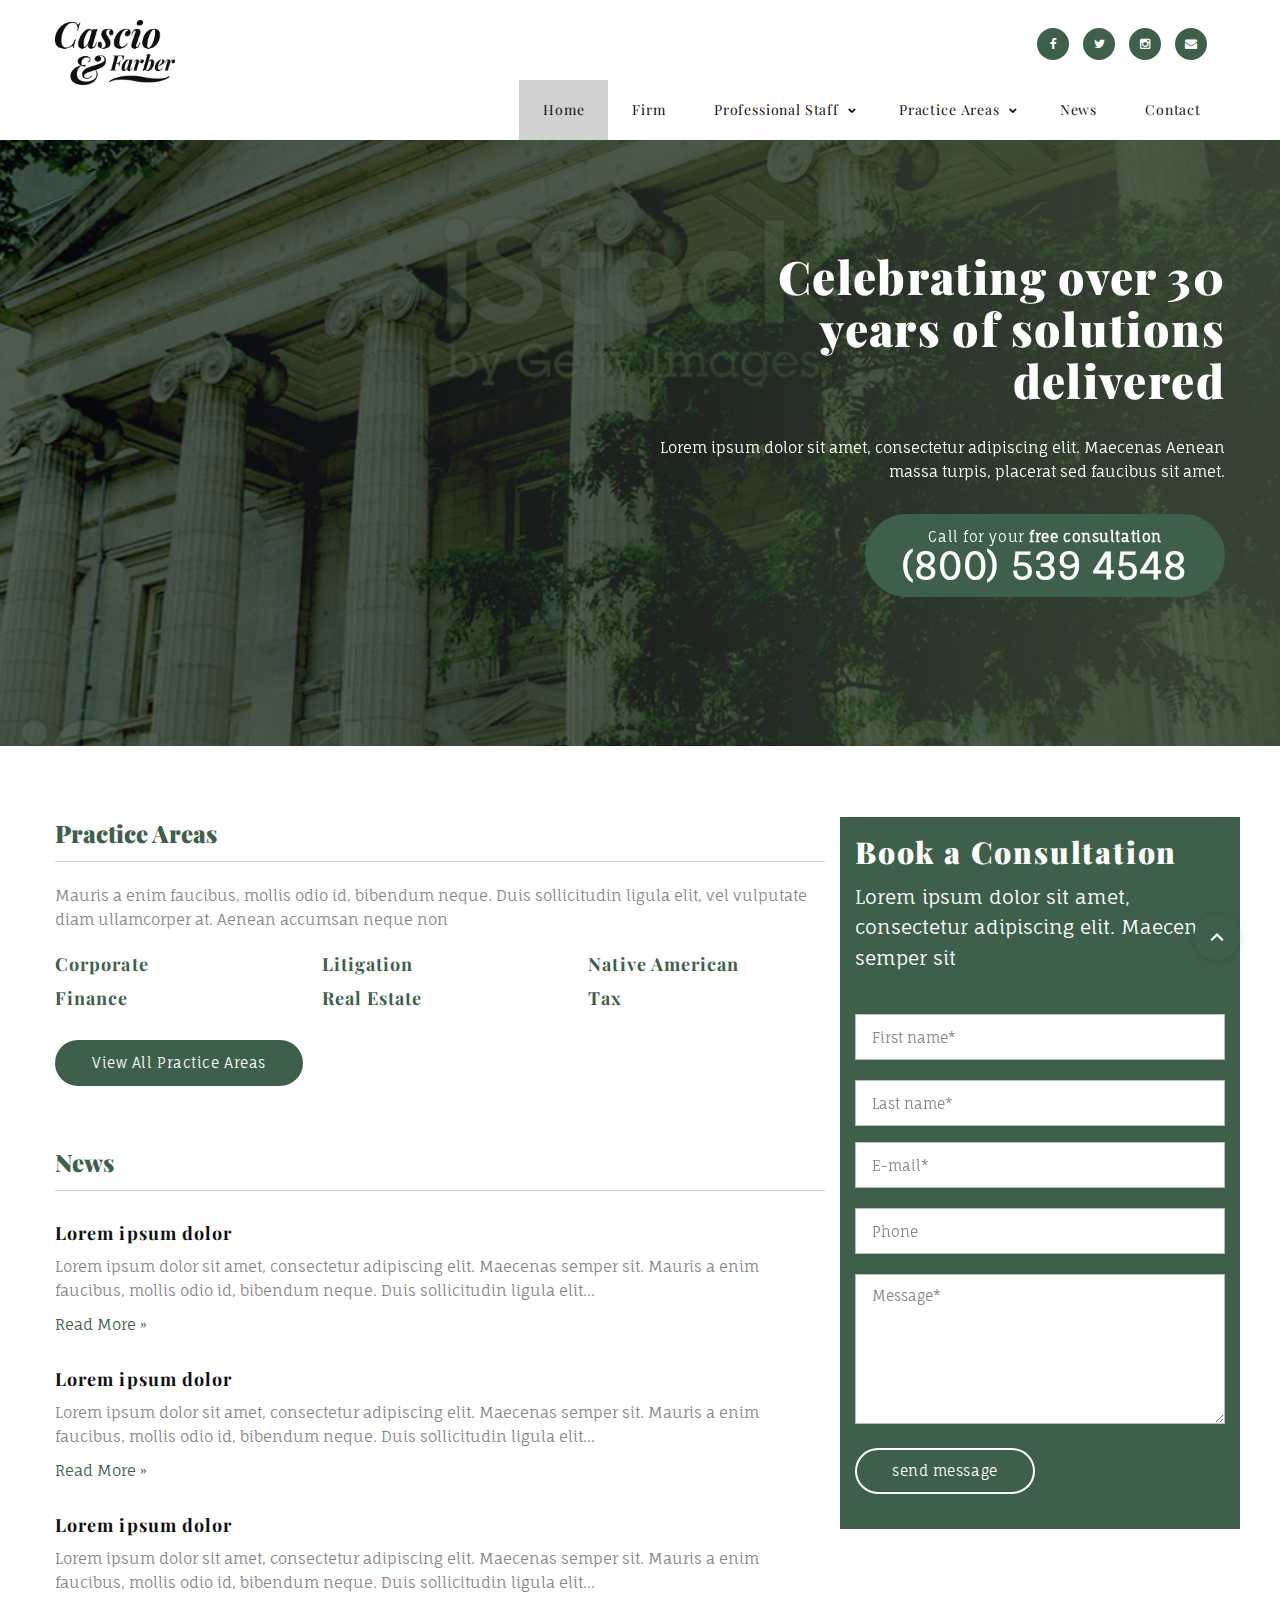
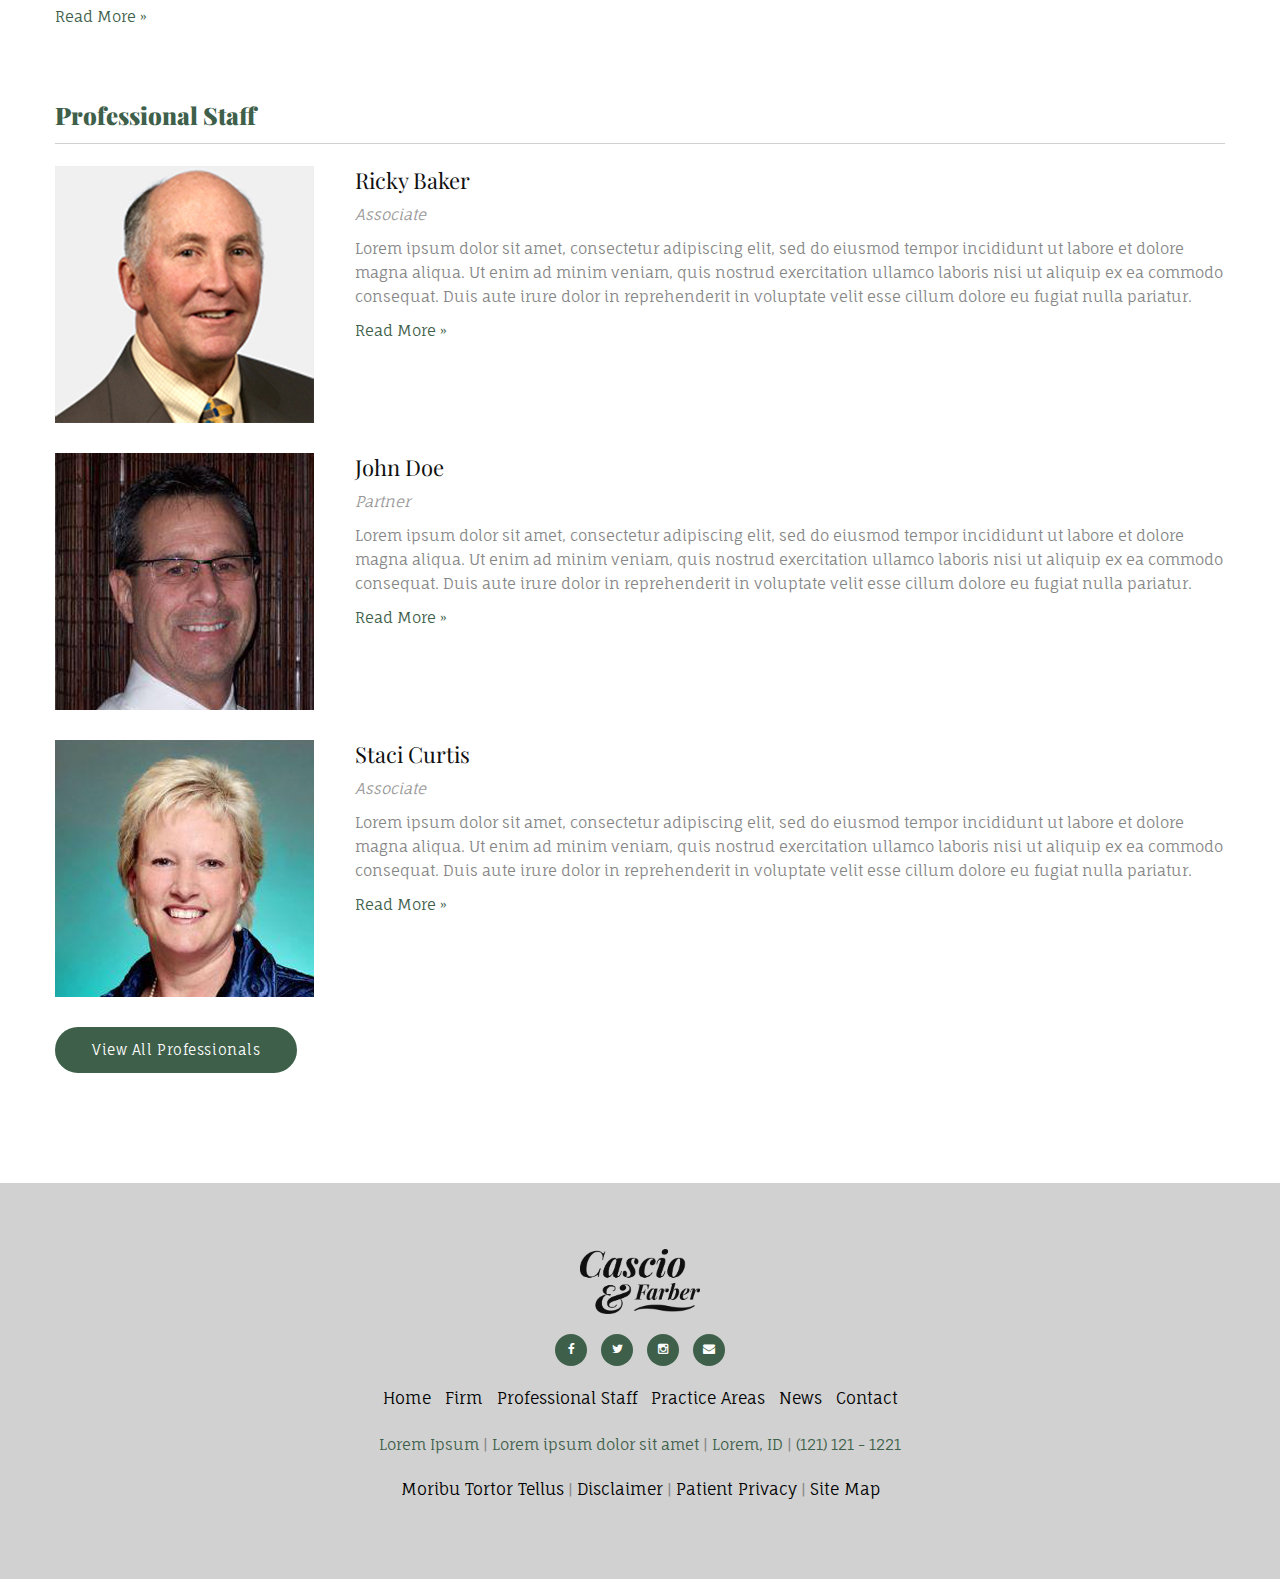
==== commit f26005e1: "routine save" ====
--- a/index.html
+++ b/index.html
@@ -63,13 +63,11 @@
                       </li>
                       <li><a href="our-team.html"><span>Professional Staff</span></a>
                       <ul class="rd-navbar-dropdown">
-                          <li><a href="team-member.html"><span class="text-middle">Dr John Doe</span></a>
-                          </li>
-                          <li><a href="team-member.html"><span class="text-middle">Dr Cristina Bozas</span></a>
-                          </li>
-                          <li><a href="team-member.html"><span class="text-middle">Dr Christian Portland</span></a>
-                          </li>
-                          <li><a href="team-member.html"><span class="text-middle">Dr Kent</span></a>
+                          <li><a href="team-member.html"><span class="text-middle">Ricky Baker</span></a>
+                          </li>
+                          <li><a href="team-member.html"><span class="text-middle">John Doe</span></a>
+                          </li>
+                          <li><a href="team-member.html"><span class="text-middle">Staci Curtis</span></a>
                           </li>
                         </ul>
                       </li>
@@ -166,7 +164,7 @@
 				                <a href="practices.html">Read More »</a>
               				</div>
               			</div>
-				        <div class="orangebg col-md-4">
+				        <div class="orangebg col-md-4 offset-mobile">
 				            <h6>Book a Consultation</h6>
 				            <p>Lorem ipsum dolor sit amet, consectetur adipiscing elit. Maecenas semper sit</p>
 				            <form data-form-output="form-output-global" data-form-type="contact" method="post" action="bat/rd-mailform.php" novalidate class="rd-mailform text-left offset-top-41">
@@ -194,40 +192,40 @@
                		<h4 class="offset-top-70">Professional Staff</h4>
 			        <hr class="text-subline">
                		<div class="row">
-               			<div class="col-md-3">
+               			<div class="col-sm-3">
 				           	<img src="images/gallery/ricky.jpg" class="unit-left">
 				        </div>
 				        <div class="col-sm-9">
-					        <h5 class="offset-top-20">Ricky Baker</h5>
+					        <h5 class="offset-top-mobile">Ricky Baker</h5>
 					        <p class="caption">Associate</p>
 					        <p>Lorem ipsum dolor sit amet, consectetur adipiscing elit, sed do eiusmod tempor incididunt ut labore et dolore magna aliqua. Ut enim ad minim veniam, quis nostrud exercitation ullamco laboris nisi ut aliquip ex ea commodo consequat. Duis aute irure dolor in reprehenderit in voluptate velit esse cillum dolore eu fugiat nulla pariatur.</p>
 					        <a href="team-member.html">Read More »</a>
 			            </div>
 			        </div>
 			        <div class="row offset-top-30">
-			            <div class="col-md-3">
+			            <div class="col-sm-3">
 				           	<img src="images/gallery/john.jpg" class="unit-left">
 				        </div>
 				        <div class="col-sm-9">
-					        <h5 class="offset-top-20">Partner</h5>
-					        <p class="caption">Associate</p>
+					        <h5 class="offset-top-mobile">John Doe</h5>
+					        <p class="caption">Partner</p>
 					        <p>Lorem ipsum dolor sit amet, consectetur adipiscing elit, sed do eiusmod tempor incididunt ut labore et dolore magna aliqua. Ut enim ad minim veniam, quis nostrud exercitation ullamco laboris nisi ut aliquip ex ea commodo consequat. Duis aute irure dolor in reprehenderit in voluptate velit esse cillum dolore eu fugiat nulla pariatur.</p>
 					        <a href="team-member.html">Read More »</a>
 			            </div>
 			        </div>
 			        <div class="row offset-top-30">
-			            <div class="col-md-3">
+			            <div class="col-sm-3">
 				           	<img src="images/gallery/staci.jpg" class="unit-left">
 				        </div>
 				        <div class="col-sm-9">
-					        <h5 class="offset-top-20">Staci Curtis</h5>
+					        <h5 class="offset-top-mobile">Staci Curtis</h5>
 					        <p class="caption">Associate</p>
 					        <p>Lorem ipsum dolor sit amet, consectetur adipiscing elit, sed do eiusmod tempor incididunt ut labore et dolore magna aliqua. Ut enim ad minim veniam, quis nostrud exercitation ullamco laboris nisi ut aliquip ex ea commodo consequat. Duis aute irure dolor in reprehenderit in voluptate velit esse cillum dolore eu fugiat nulla pariatur.</p>
 					        <a href="team-member.html">Read More »</a>
 			            </div>
 			        </div>
 			        <div class="offset-top-30">
-			            <a href="practices.html" class="btn btn-ellipse btn-primary">View All Practice Areas</a>
+			            <a href="practices.html" class="btn btn-ellipse btn-primary">View All Professionals</a>
 			        </div>
 			    </div>
 			</div>
@@ -235,38 +233,38 @@
       <!-- Page Footer-->
       <!-- Default footer-->
       	<footer class="section-relative section-34 section-md-66 page-footer context-light">
-        <div class="shell">
-	          <div class="inset-xl-left-30">
-	            <div class="range-sm-center">
-	              <ul class="list-inline">
-	                <li><a href="http://facebook.com" class="icon fa fa-facebook icon-xxs icon-circle icon-gray-light"></a></li>
-	                <li><a href="http://twitter.com" class="icon fa fa-twitter icon-xxs icon-circle icon-gray-light"></a></li>
-	                <li><a href="http://instagram.com" class="icon fa fa-instagram icon-xxs icon-circle icon-gray-light"></a></li>
-	                <li><a href="mailto:#" class="icon fa fa-envelope icon-xxs icon-circle icon-gray-light"></a></li>            
-	              </ul>
-	            </div>
-	            <div class="range range-sm-center">
-	              <ul class="list-inline footermenu">
-	                <li><a href="index.html">Home</a></li>
-	                <li><a href="about.html">Frim</a></li>
-	                <li><a href="our_team.html">Professional Staff</a></li>
-	                <li><a href="practices.html">Practice Areas</a></li>
-	                <li><a href="news.html">News</a></li>
-	                <li><a href="contacts.html">Contact</a></li>              
-	              </ul>
-	            </div>
-	            <div class="offset-top-20">
-	              <img src="images/logo.png" class="logo">
-	            </div>
-	            <div class="offset-top-20">
-	              <p><a href="">Lorem Ipsum</a> | <a href="">Lorem ipsum dolor sit amet</a> | <a href="">Lorem, ID</a> | <a href="">(121) 121 - 1221</a></p>
-	            </div>
-	            <div class="offset-top-20 footermenu">
-	              <p><a href="">Moribu Tortor Tellus</a> | <a href="">Disclaimer</a> | <a href="">Patient Privacy</a> | <a href="">Site Map</a></p>
-	            </div>
-	          </div>
-	        </div>
-      	</footer>
+          <div class="shell">
+            <div class="inset-xl-left-30">
+              <div>
+                <img src="images/logo.png" class="logo">
+              </div>
+              <div class="range-sm-center offset-top-20">
+                <ul class="list-inline">
+                  <li><a href="http://facebook.com" class="icon fa fa-facebook icon-xxs icon-circle icon-gray-light"></a></li>
+                  <li><a href="http://twitter.com" class="icon fa fa-twitter icon-xxs icon-circle icon-gray-light"></a></li>
+                  <li><a href="http://instagram.com" class="icon fa fa-instagram icon-xxs icon-circle icon-gray-light"></a></li>
+                  <li><a href="mailto:#" class="icon fa fa-envelope icon-xxs icon-circle icon-gray-light"></a></li>            
+                </ul>
+              </div>
+              <div class="range range-sm-center">
+                <ul class="list-inline footermenu">
+                  <li><a href="index.html">Home</a></li>
+                  <li><a href="about.html">Firm</a></li>
+                  <li><a href="our_team.html">Professional Staff</a></li>
+                  <li><a href="practices.html">Practice Areas</a></li>
+                  <li><a href="news.html">News</a></li>
+                  <li><a href="contacts.html">Contact</a></li>              
+                </ul>
+              </div>
+              <div class="offset-top-10">
+                <p><a href="">Lorem Ipsum</a> | <a href="">Lorem ipsum dolor sit amet</a> | <a href="">Lorem, ID</a> | <a href="">(121) 121 - 1221</a></p>
+              </div>
+              <div class="offset-top-20 footermenu">
+                <p><a href="">Moribu Tortor Tellus</a> | <a href="">Disclaimer</a> | <a href="">Patient Privacy</a> | <a href="">Site Map</a></p>
+              </div>
+            </div>
+          </div>
+        </footer>
     <!-- Global Mailform Output-->
     <div id="form-output-global" class="snackbars"></div>
     <!-- PhotoSwipe Gallery-->
--- a/css/style.css
+++ b/css/style.css
@@ -510,7 +510,7 @@
   text-decoration: none;
 }
 footer{
-  background-color:#e7eeea;
+  background-color:#d1d1d1;
 }
 
 
@@ -1675,6 +1675,10 @@
   margin-bottom: 24px;
   border: 0;
   border-top: 1px solid #f3f3f3;
+}
+
+.hr-dark{
+  border-top: 1px solid #4f4f4f;
 }
 
 .sr-only {
@@ -1726,7 +1730,7 @@
 .h6 .small {
   font-weight: normal;
   line-height: 1;
-  color: #e7eeea;
+  color: #d1d1d1;
 }
 
 h1, .h1,
@@ -1844,6 +1848,10 @@
   text-align: center;
 }
 
+.text-center-mobile {
+  text-align: left;
+}
+
 .text-justify {
   text-align: justify;
 }
@@ -2048,7 +2056,7 @@
 abbr[title],
 abbr[data-original-title] {
   cursor: help;
-  border-bottom: 1px dotted #e7eeea;
+  border-bottom: 1px dotted #d1d1d1;
 }
 
 .initialism {
@@ -2074,7 +2082,7 @@
   display: block;
   font-size: 80%;
   line-height: 1.6;
-  color: #e7eeea;
+  color: #d1d1d1;
 }
 
 blockquote footer:before,
@@ -4900,7 +4908,7 @@
   height: 1px;
   margin: 11px 0;
   overflow: hidden;
-  background-color: #e7eeea;
+  background-color: #d1d1d1;
 }
 
 .nav > li > a > img {
@@ -5122,6 +5130,9 @@
   .navbar-fixed-top .navbar-collapse,
   .navbar-fixed-bottom .navbar-collapse {
     max-height: 200px;
+  }
+  .text-center-mobile {
+  text-align: left;
   }
 }
 
@@ -5551,7 +5562,7 @@
 
 .navbar-inverse .navbar-nav > .active > a, .navbar-inverse .navbar-nav > .active > a:hover, .navbar-inverse .navbar-nav > .active > a:focus {
   color: #000;
-  background-color: #e7eeea;
+  background-color: #d1d1d1;
 }
 
 .navbar-inverse .navbar-nav > .disabled > a, .navbar-inverse .navbar-nav > .disabled > a:hover, .navbar-inverse .navbar-nav > .disabled > a:focus {
@@ -5578,7 +5589,7 @@
 
 .navbar-inverse .navbar-nav > .open > a, .navbar-inverse .navbar-nav > .open > a:hover, .navbar-inverse .navbar-nav > .open > a:focus {
   color: #000;
-  background-color: #e7eeea;
+  background-color: #d1d1d1;
 }
 
 @media (max-width: 767px) {
@@ -5636,7 +5647,6 @@
   border-radius: 5px;
 }
 .breadcrumb-box {
-  background-color: rgba(245,241,231,0.5);
   padding: 15px;
   max-width: 300px;
   margin-left: auto;
@@ -5661,7 +5671,7 @@
 }
 
 .breadcrumb > .active {
-  color: #e7eeea;
+  color: #d1d1d1;
 }
 
 /** 1.17 Pagination */
@@ -6358,7 +6368,7 @@
 
 .list-group-item.disabled, .list-group-item.disabled:hover, .list-group-item.disabled:focus {
   background-color: #f3f3f3;
-  color: #e7eeea;
+  color: #d1d1d1;
   cursor: not-allowed;
 }
 
@@ -6367,7 +6377,7 @@
 }
 
 .list-group-item.disabled .list-group-item-text, .list-group-item.disabled:hover .list-group-item-text, .list-group-item.disabled:focus .list-group-item-text {
-  color: #e7eeea;
+  color: #d1d1d1;
 }
 
 .list-group-item.active, .list-group-item.active:hover, .list-group-item.active:focus {
@@ -7114,7 +7124,7 @@
 
 .modal-header {
   padding: 15px;
-  border-bottom: 1px solid #e7eeea;
+  border-bottom: 1px solid #d1d1d1;
 }
 
 .modal-header:before, .modal-header:after {
@@ -7143,7 +7153,7 @@
 .modal-footer {
   padding: 15px;
   text-align: right;
-  border-top: 1px solid #e7eeea;
+  border-top: 1px solid #d1d1d1;
 }
 
 .modal-footer:before, .modal-footer:after {
@@ -8041,10 +8051,6 @@
 
 /** 2 Bootstrap Toolkit Styles */
 /** 2.1  Reset */
-html *:first-child {
-  margin-top: 0;
-}
-
 a:hover,
 a:focus {
   text-decoration: none;
@@ -10188,7 +10194,7 @@
 .text-subline {
   height: 1px;
   padding: 0;
-  background: #e7eeea;
+  background: #d1d1d1;
   margin-bottom: 22px;
   border: none;
 }
@@ -11066,8 +11072,8 @@
 }
 
 .bg-white-liac {
-  background: #e7eeea;
-  fill: #e7eeea;
+  background: #d1d1d1;
+  fill: #d1d1d1;
 }
 
 .bg-primary {
@@ -11096,8 +11102,8 @@
 }
 
 .bg-gray-light {
-  background: #e7eeea;
-  fill: #e7eeea;
+  background: #d1d1d1;
+  fill: #d1d1d1;
 }
 
 .bg-lighter {
@@ -11330,7 +11336,7 @@
 
 .page blockquote.quote .text-gray-light,
 .page .text-gray-light {
-  color: #e7eeea;
+  color: #d1d1d1;
 }
 
 .page a.text-gray-light:hover,
@@ -11588,7 +11594,7 @@
 }
 
 .border-gray-light {
-  border-color: #e7eeea;
+  border-color: #d1d1d1;
 }
 
 .border-gainsboro {
@@ -11762,14 +11768,14 @@
 }
 
 .btn-java {
-  color: #fff;
-  background-color: #101010;
-  border-color: #101010;
+  color: #000;
+  background-color: #d1d1d1;
+  border-color: #d1d1d1;
 }
 
 .btn-java:focus, .btn-java.focus, .btn-java:hover, .btn-java:active, .btn-java.active,
 .open > .btn-java.dropdown-toggle {
-  color: #fff;
+  color: #000;
   background-color: #868686;
   border-color: #3e604a;
 }
@@ -13663,7 +13669,7 @@
 
 .rd-navbar-iframe-demonstration {
   box-shadow: inset 1px 1px 1px rgba(0, 0, 0, 0.15);
-  border: 1px solid #e7eeea;
+  border: 1px solid #d1d1d1;
 }
 
 .rd-navbar-iframe-demonstration iframe {
@@ -24662,7 +24668,7 @@
 }
 
 .thumbnail-josip .thumbnail-desc {
-  background: #101010;
+  background: #3e604a;
   padding: 33px 10px;
   transition: .3s ease;
 }
@@ -24690,8 +24696,8 @@
 }
 
 .thumbnail-josip .btn-java:hover {
-  background: #5e7d9a;
-  border-color: #5e7d9a;
+  background: #d1d1d1;
+  border-color: #d1d1d1;
 }
 
 .thumbnail-josip-title, .thumbnail-josip p {
@@ -25778,7 +25784,7 @@
 
 .icon-default {
   color: #434445;
-  border-color: #e7eeea;
+  border-color: #d1d1d1;
 }
 
 .icon-darker {
@@ -25835,7 +25841,7 @@
 }
 
 .icon-gray-light {
-  background: #e7eeea;
+  background: #d1d1d1;
   color: #868686;
 }
 
@@ -26096,7 +26102,7 @@
 
 .progress-linear .progress-bar-linear-wrap {
   margin-top: 8px;
-  background: #e7eeea;
+  background: #d1d1d1;
 }
 
 .progress-linear .progress-bar-linear {
@@ -26131,7 +26137,7 @@
   content: '';
   transform: translate(-50%, -50%);
   border-radius: 50%;
-  border: 1px solid #e7eeea;
+  border: 1px solid #d1d1d1;
 }
 
 .progress-bar-circle canvas {
@@ -28100,7 +28106,7 @@
     width: 1px;
     height: 34px;
     content: '';
-    background: #e7eeea;
+    background: #d1d1d1;
   }
   .post-modern-timeline:after {
     position: absolute;
@@ -28108,7 +28114,7 @@
     bottom: -38px;
     width: 1px;
     content: '';
-    background: #e7eeea;
+    background: #d1d1d1;
     pointer-events: none;
   }
   .post-modern-timeline .post-author-img {
@@ -28140,7 +28146,7 @@
     margin-top: 18px;
     width: 70px;
     height: 1px;
-    background: #e7eeea;
+    background: #d1d1d1;
     pointer-events: none;
   }
   .post-modern-timeline:first-child .post-author:before {
@@ -29032,7 +29038,7 @@
   display: inline-block;
   width: 32px;
   height: 14px;
-  background-color: #e7eeea;
+  background-color: #d1d1d1;
   border-radius: 15px;
   transition: background 0.3s ease;
   vertical-align: middle;
@@ -29741,7 +29747,7 @@
 }
 
 h6 + * {
-  margin-top: 14px;
+  margin-top: 10px;
 }
 
 h6 + hr {
@@ -29873,6 +29879,9 @@
 
 html .page .offset-top-130 {
   margin-top: 130px;
+}
+.offset-top-mobile {
+  margin-top: 20px;
 }
 
 @media (min-width: 480px) {
@@ -29999,6 +30008,9 @@
   html .page .offset-sm-top-130 {
     margin-top: 130px;
   }
+  .offset-top-mobile {
+  margin-top: 0px;
+  }
 }
 
 @media (min-width: 992px) {
@@ -30194,13 +30206,18 @@
   margin-top: 0;
   margin-bottom: 0;
 }
-
+.offset-mobile {
+    margin-top: 70px;
+  }
 @media (min-width: 992px) {
   html .page .offset-md-left-negative-6 {
     margin-left: -6px;
   }
   html .page .offset-md-right-negative-6 {
     margin-right: -6px;
+  }
+  .offset-mobile {
+    margin-top: 0;
   }
 }
 
@@ -30228,7 +30245,12 @@
   -webkit-flex: 0 1 auto;
   flex: 0 1 auto;
 }
-
+.box-shadow{
+  -webkit-box-shadow: 0px 0px 5px 0px rgba(0,0,0,0.75);
+  -moz-box-shadow: 0px 0px 5px 0px rgba(0,0,0,0.75);
+  box-shadow: 0px 0px 5px 0px rgba(0,0,0,0.75);
+  margin:0 10px;
+}
 .unit-left,
 .unit-right {
   -ms-flex: 0 0 auto;
@@ -32128,7 +32150,7 @@
 }
 
 .box-icon-bordered {
-  border: 2px solid #e7eeea;
+  border: 2px solid #d1d1d1;
 }
 
 .box-icon .icon {
@@ -32480,7 +32502,7 @@
 }
 
 .table-custom tbody tr {
-  border: 1px solid #e7eeea;
+  border: 1px solid #d1d1d1;
   border-left: none;
   border-right: none;
 }
@@ -32547,11 +32569,11 @@
 }
 
 .table-custom.bordered-table tbody tr {
-  border: 1px solid #e7eeea;
+  border: 1px solid #d1d1d1;
 }
 
 .table-custom.bordered-table tbody tr td, .table-custom.bordered-table tbody tr th {
-  border: 1px solid #e7eeea;
+  border: 1px solid #d1d1d1;
 }
 
 .table-custom.bordered-table tbody tr th {
@@ -32620,7 +32642,7 @@
 }
 
 .table-custom.table-product tbody tr:first-child {
-  border-bottom: 1px solid #e7eeea;
+  border-bottom: 1px solid #d1d1d1;
 }
 
 .table-custom.table-product tbody tr:first-child td {
@@ -33447,7 +33469,7 @@
 }
 
 .bg-deluge .responsive-tabs-dashed .resp-tabs-list > li, .bg-butterfly-bush .responsive-tabs-dashed .resp-tabs-list > li, .navbar-inverse .responsive-tabs-dashed .resp-tabs-list > li, .context-dark .responsive-tabs-dashed .resp-tabs-list > li {
-  color: #e7eeea;
+  color: #d1d1d1;
 }
 
 .bg-deluge .responsive-tabs-dashed .resp-tabs-list > li.resp-tab-active, .bg-butterfly-bush .responsive-tabs-dashed .resp-tabs-list > li.resp-tab-active, .navbar-inverse .responsive-tabs-dashed .resp-tabs-list > li.resp-tab-active, .context-dark .responsive-tabs-dashed .resp-tabs-list > li.resp-tab-active, .bg-deluge .responsive-tabs-dashed .resp-tabs-list > li:hover, .bg-butterfly-bush .responsive-tabs-dashed .resp-tabs-list > li:hover, .navbar-inverse .responsive-tabs-dashed .resp-tabs-list > li:hover, .context-dark .responsive-tabs-dashed .resp-tabs-list > li:hover {
@@ -33455,7 +33477,7 @@
 }
 
 .bg-deluge .responsive-tabs-dashed .resp-tabs-list > li + li:before, .bg-butterfly-bush .responsive-tabs-dashed .resp-tabs-list > li + li:before, .navbar-inverse .responsive-tabs-dashed .resp-tabs-list > li + li:before, .context-dark .responsive-tabs-dashed .resp-tabs-list > li + li:before {
-  background: #e7eeea;
+  background: #d1d1d1;
 }
 
 .bg-deluge .form-group > .form-control, .bg-butterfly-bush .form-group > .form-control, .navbar-inverse .form-group > .form-control, .context-dark .form-group > .form-control {
@@ -33594,16 +33616,16 @@
 }
 
 .bg-primary .btn-java {
-  color: #fff;
-  background-color: #e9c7c1;
-  border-color: #e9c7c1;
+  color: #000;
+  background-color: #d1d1d1;
+  border-color: #d1d1d1;
 }
 
 .bg-primary .btn-java:focus, .bg-primary .btn-java.focus, .bg-primary .btn-java:hover, .bg-primary .btn-java:active, .bg-primary .btn-java.active,
 .open > .bg-primary .btn-java.dropdown-toggle {
-  color: #fff;
-  background-color: #3b61b9;
-  border-color: #3b61b9;
+  color: #000;
+  background-color: #d1d1d1;
+  border-color: #d1d1d1;
 }
 
 .bg-primary .btn-java:active, .bg-primary .btn-java.active,
@@ -34834,7 +34856,7 @@
 }
 
 .rd-navbar-minimal.rd-navbar-static .rd-navbar-nav > li.active, .rd-navbar-floated.rd-navbar-static .rd-navbar-nav > li.active, .rd-navbar-top-panel.rd-navbar-static .rd-navbar-nav > li.active, .rd-navbar-minimal.rd-navbar-static .rd-navbar-nav > li.focus, .rd-navbar-floated.rd-navbar-static .rd-navbar-nav > li.focus, .rd-navbar-top-panel.rd-navbar-static .rd-navbar-nav > li.focus, .rd-navbar-minimal.rd-navbar-static .rd-navbar-nav > li:hover, .rd-navbar-floated.rd-navbar-static .rd-navbar-nav > li:hover, .rd-navbar-top-panel.rd-navbar-static .rd-navbar-nav > li:hover {
-  background-color: #e7eeea;
+  background-color: #d1d1d1;
   color:#fff;
 }
 
@@ -34896,7 +34918,7 @@
   padding: 4px 0 4px 0px;
   margin-left: 25px;
   margin-right: 25px;
-  border-bottom: 1px solid #e7eeea;
+  border-bottom: 1px solid #d1d1d1;
 }
 
 .rd-navbar-default.rd-navbar-static .rd-navbar-dropdown li:last-child, .rd-navbar-minimal.rd-navbar-static .rd-navbar-dropdown li:last-child, .rd-navbar-floated.rd-navbar-static .rd-navbar-dropdown li:last-child, .rd-navbar-top-panel.rd-navbar-static .rd-navbar-dropdown li:last-child, .rd-navbar-logo-center.rd-navbar-static .rd-navbar-dropdown li:last-child, .rd-navbar-default.rd-navbar-static .rd-navbar-megamenu li:last-child, .rd-navbar-minimal.rd-navbar-static .rd-navbar-megamenu li:last-child, .rd-navbar-floated.rd-navbar-static .rd-navbar-megamenu li:last-child, .rd-navbar-top-panel.rd-navbar-static .rd-navbar-megamenu li:last-child, .rd-navbar-logo-center.rd-navbar-static .rd-navbar-megamenu li:last-child, .rd-navbar-default.rd-navbar-static .rd-navbar-cart-dropdown li:last-child, .rd-navbar-minimal.rd-navbar-static .rd-navbar-cart-dropdown li:last-child, .rd-navbar-floated.rd-navbar-static .rd-navbar-cart-dropdown li:last-child, .rd-navbar-top-panel.rd-navbar-static .rd-navbar-cart-dropdown li:last-child, .rd-navbar-logo-center.rd-navbar-static .rd-navbar-cart-dropdown li:last-child {
@@ -36290,7 +36312,7 @@
 }
 
 .rd-navbar-top-panel.rd-navbar-dark .contact-info {
-  color: #e7eeea;
+  color: #d1d1d1;
 }
 
 .rd-navbar-top-panel.rd-navbar-dark .contact-info .icon {
@@ -38564,7 +38586,7 @@
 
 @media (min-width: 992px) {
   .swiper-pagination-bullet {
-    background: #e7eeea;
+    background: #d1d1d1;
   }
   .swiper-pagination-bullet:before {
     content: '';
@@ -42438,7 +42460,7 @@
   height: 8px;
   line-height: 8px;
   border-radius: 50%;
-  background: #e7eeea;
+  background: #d1d1d1;
   position: relative;
 }
 
@@ -45518,12 +45540,12 @@
 }
 
 .responsive-tabs-classic {
-  border-bottom: 1px solid #e7eeea;
-  border-top: 1px solid #e7eeea;
+  border-bottom: 1px solid #d1d1d1;
+  border-top: 1px solid #d1d1d1;
 }
 
 .responsive-tabs-classic .resp-tab-content + .resp-accordion {
-  border-top: 1px solid #e7eeea;
+  border-top: 1px solid #d1d1d1;
 }
 
 @media (min-width: 992px) {
@@ -45648,7 +45670,7 @@
     letter-spacing: 0.06em;
     color: #434445;
     text-transform: uppercase;
-    background: #e7eeea;
+    background: #d1d1d1;
     border-top: 1px solid #bdbdbd;
     border-bottom: 1px solid transparent;
     border-left: 1px solid #bdbdbd;
@@ -47219,7 +47241,7 @@
 }
 
 .rd-audio-playlist li:hover {
-  background: #e7eeea;
+  background: #d1d1d1;
 }
 
 @media (min-width: 480px) {
@@ -47832,7 +47854,7 @@
 
 .rdc-event.active + .rdc-event.active,
 .rdc-event.active ~ .rdc-event.active {
-  border-top: 1px solid #e7eeea;
+  border-top: 1px solid #d1d1d1;
   padding-top: 5px;
 }
 
@@ -48447,7 +48469,7 @@
   margin: 1rem 2rem 0 2rem;
   padding: 1rem;
   border-radius: 50% !important;
-  background: #e7eeea;
+  background: #d1d1d1;
 }
 
 .dtp-clock-center {
@@ -48995,7 +49017,7 @@
     content: '';
     transform: translate(-50%, -50%);
     border-radius: 50%;
-    border: 1px solid #e7eeea;
+    border: 1px solid #d1d1d1;
   }
 }
 
@@ -49621,7 +49643,7 @@
 }
 
 .fc-agenda-slots tr:nth-child(even) td {
-  border-bottom: 1px solid #e7eeea;
+  border-bottom: 1px solid #d1d1d1;
 }
 
 .fc-agenda-slots tr:last-of-type td {
@@ -49630,7 +49652,7 @@
 
 @media (min-width: 768px) {
   .fc-agenda-slots tr:nth-child(even) td {
-    border-bottom: 1px solid #e7eeea;
+    border-bottom: 1px solid #d1d1d1;
   }
 }
 
@@ -49668,7 +49690,7 @@
     font-size: 16px;
     text-align: center;
     border-radius: 3px;
-    background-color: #e7eeea;
+    background-color: #d1d1d1;
     color: #191919;
     transition: 250ms;
   }
@@ -49849,7 +49871,7 @@
 }
 
 .fc-header-title {
-  background: #e7eeea;
+  background: #d1d1d1;
   z-index: 1;
   position: relative;
 }
@@ -49868,7 +49890,7 @@
 .fc-header .fc-corner-right, .fc-header .ui-corner-right {
   z-index: 1;
   margin: 0;
-  background: #e7eeea;
+  background: #d1d1d1;
   padding: 0 10px;
 }
 
@@ -49890,7 +49912,7 @@
   height: 26px;
   line-height: 23px;
   text-align: center;
-  background: #e7eeea;
+  background: #d1d1d1;
   border: 1px solid #3e604a;
   color: #3e604a;
 }
@@ -49939,7 +49961,7 @@
   content: "";
   display: inline-block;
   width: 42%;
-  border-top: 1px solid #e7eeea;
+  border-top: 1px solid #d1d1d1;
 }
 
 table.fc-header:before {
@@ -49981,7 +50003,7 @@
 }
 
 .nav-calendar li + li {
-  border-top: 1px solid #e7eeea;
+  border-top: 1px solid #d1d1d1;
 }
 
 @media (min-width: 768px) {
@@ -49997,7 +50019,7 @@
     display: inline-block;
     margin: 0 19px;
     font-weight: 400;
-    color: #e7eeea;
+    color: #d1d1d1;
   }
 }
 
@@ -50040,7 +50062,7 @@
   width: 102px;
   height: 100px;
   position: relative;
-  border-bottom: 1px solid #e7eeea;
+  border-bottom: 1px solid #d1d1d1;
 }
 
 .calendar-variant-2 tbody td:first-of-type {
@@ -50057,7 +50079,7 @@
   width: 50px;
   vertical-align: top;
   padding-top: 18px;
-  border-bottom: 1px solid #e7eeea;
+  border-bottom: 1px solid #d1d1d1;
   font-size: 12px;
 }
 
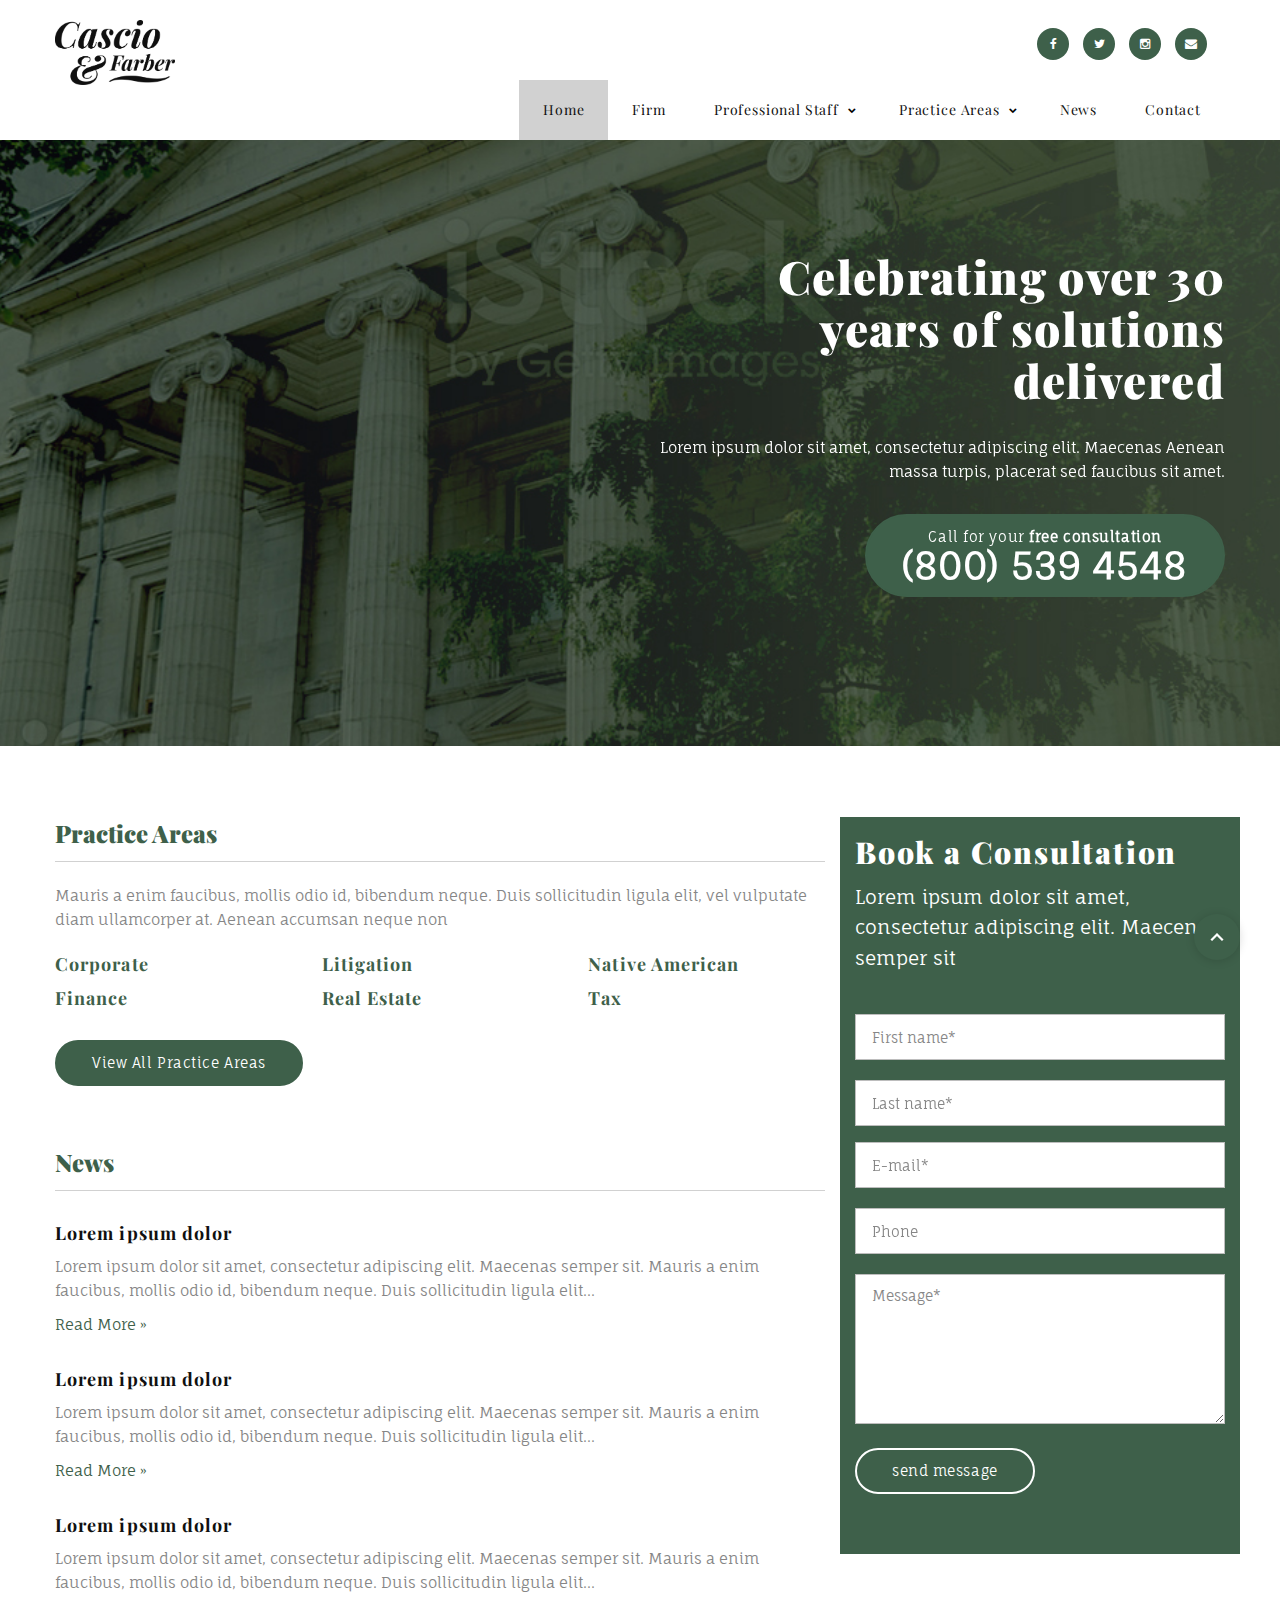
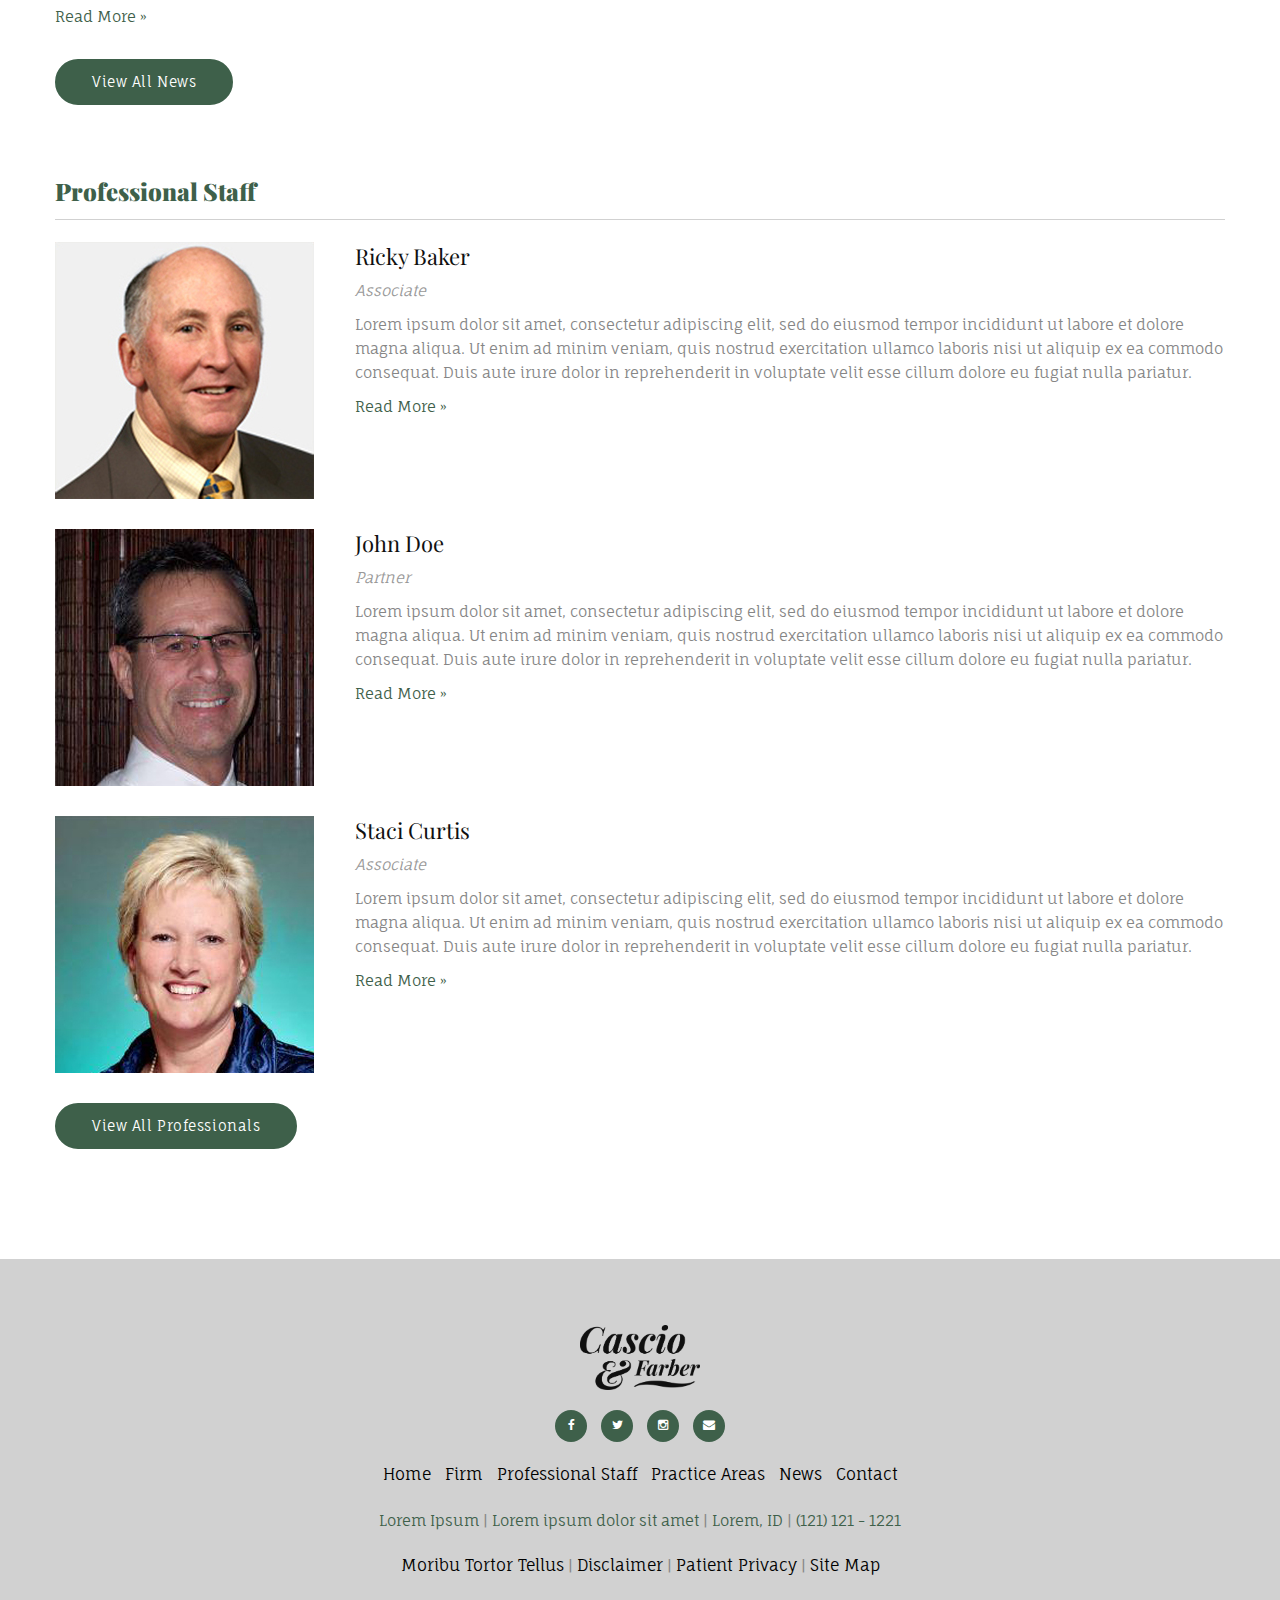
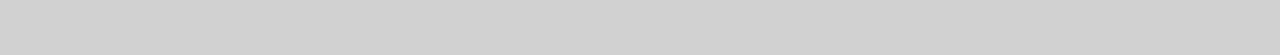
==== commit a7d0f066: "saving before troubleshooting for mobile safari and chrome" ====
--- a/index.html
+++ b/index.html
@@ -162,6 +162,9 @@
 			                  	<h6 class="offset-top-30">Lorem ipsum dolor</h6>
 			                  	<p>Lorem ipsum dolor sit amet, consectetur adipiscing elit. Maecenas semper sit. Mauris a enim faucibus, mollis odio id, bibendum neque. Duis sollicitudin ligula elit...</p>
 				                <a href="practices.html">Read More »</a>
+				                <div class="offset-top-30">
+						            <a href="practices.html" class="btn btn-ellipse btn-primary">View All News</a>
+						        </div>
               				</div>
               			</div>
 				        <div class="orangebg col-md-4 offset-mobile">
@@ -189,44 +192,46 @@
                 			</form>
                			</div>
                		</div>
-               		<h4 class="offset-top-70">Professional Staff</h4>
-			        <hr class="text-subline">
-               		<div class="row">
-               			<div class="col-sm-3">
-				           	<img src="images/gallery/ricky.jpg" class="unit-left">
+               		<div>
+	               		<h4 class="offset-top-70">Professional Staff</h4>
+				        <hr class="text-subline">
+	               		<div class="row">
+	               			<div class="col-sm-3">
+					           	<img src="images/gallery/ricky.jpg" class="unit-left">
+					        </div>
+					        <div class="col-sm-9">
+						        <h5 class="offset-top-mobile">Ricky Baker</h5>
+						        <p class="caption">Associate</p>
+						        <p>Lorem ipsum dolor sit amet, consectetur adipiscing elit, sed do eiusmod tempor incididunt ut labore et dolore magna aliqua. Ut enim ad minim veniam, quis nostrud exercitation ullamco laboris nisi ut aliquip ex ea commodo consequat. Duis aute irure dolor in reprehenderit in voluptate velit esse cillum dolore eu fugiat nulla pariatur.</p>
+						        <a href="team-member.html">Read More »</a>
+				            </div>
 				        </div>
-				        <div class="col-sm-9">
-					        <h5 class="offset-top-mobile">Ricky Baker</h5>
-					        <p class="caption">Associate</p>
-					        <p>Lorem ipsum dolor sit amet, consectetur adipiscing elit, sed do eiusmod tempor incididunt ut labore et dolore magna aliqua. Ut enim ad minim veniam, quis nostrud exercitation ullamco laboris nisi ut aliquip ex ea commodo consequat. Duis aute irure dolor in reprehenderit in voluptate velit esse cillum dolore eu fugiat nulla pariatur.</p>
-					        <a href="team-member.html">Read More »</a>
-			            </div>
-			        </div>
-			        <div class="row offset-top-30">
-			            <div class="col-sm-3">
-				           	<img src="images/gallery/john.jpg" class="unit-left">
+				        <div class="row offset-top-30">
+				            <div class="col-sm-3">
+					           	<img src="images/gallery/john.jpg" class="unit-left">
+					        </div>
+					        <div class="col-sm-9">
+						        <h5 class="offset-top-mobile">John Doe</h5>
+						        <p class="caption">Partner</p>
+						        <p>Lorem ipsum dolor sit amet, consectetur adipiscing elit, sed do eiusmod tempor incididunt ut labore et dolore magna aliqua. Ut enim ad minim veniam, quis nostrud exercitation ullamco laboris nisi ut aliquip ex ea commodo consequat. Duis aute irure dolor in reprehenderit in voluptate velit esse cillum dolore eu fugiat nulla pariatur.</p>
+						        <a href="team-member.html">Read More »</a>
+				            </div>
 				        </div>
-				        <div class="col-sm-9">
-					        <h5 class="offset-top-mobile">John Doe</h5>
-					        <p class="caption">Partner</p>
-					        <p>Lorem ipsum dolor sit amet, consectetur adipiscing elit, sed do eiusmod tempor incididunt ut labore et dolore magna aliqua. Ut enim ad minim veniam, quis nostrud exercitation ullamco laboris nisi ut aliquip ex ea commodo consequat. Duis aute irure dolor in reprehenderit in voluptate velit esse cillum dolore eu fugiat nulla pariatur.</p>
-					        <a href="team-member.html">Read More »</a>
-			            </div>
-			        </div>
-			        <div class="row offset-top-30">
-			            <div class="col-sm-3">
-				           	<img src="images/gallery/staci.jpg" class="unit-left">
+				        <div class="row offset-top-30">
+				            <div class="col-sm-3">
+					           	<img src="images/gallery/staci.jpg" class="unit-left">
+					        </div>
+					        <div class="col-sm-9">
+						        <h5 class="offset-top-mobile">Staci Curtis</h5>
+						        <p class="caption">Associate</p>
+						        <p>Lorem ipsum dolor sit amet, consectetur adipiscing elit, sed do eiusmod tempor incididunt ut labore et dolore magna aliqua. Ut enim ad minim veniam, quis nostrud exercitation ullamco laboris nisi ut aliquip ex ea commodo consequat. Duis aute irure dolor in reprehenderit in voluptate velit esse cillum dolore eu fugiat nulla pariatur.</p>
+						        <a href="team-member.html">Read More »</a>
+				            </div>
 				        </div>
-				        <div class="col-sm-9">
-					        <h5 class="offset-top-mobile">Staci Curtis</h5>
-					        <p class="caption">Associate</p>
-					        <p>Lorem ipsum dolor sit amet, consectetur adipiscing elit, sed do eiusmod tempor incididunt ut labore et dolore magna aliqua. Ut enim ad minim veniam, quis nostrud exercitation ullamco laboris nisi ut aliquip ex ea commodo consequat. Duis aute irure dolor in reprehenderit in voluptate velit esse cillum dolore eu fugiat nulla pariatur.</p>
-					        <a href="team-member.html">Read More »</a>
-			            </div>
-			        </div>
-			        <div class="offset-top-30">
-			            <a href="practices.html" class="btn btn-ellipse btn-primary">View All Professionals</a>
-			        </div>
+				        <div class="offset-top-30">
+				            <a href="practices.html" class="btn btn-ellipse btn-primary">View All Professionals</a>
+				        </div>
+				    </div>
 			    </div>
 			</div>
       	</section>
--- a/css/style.css
+++ b/css/style.css
@@ -1624,7 +1624,7 @@
 }
 
 a:hover, a:focus {
-  color: #3e604a;
+  color: #567560;
   text-decoration: underline;
 }
 
@@ -1846,10 +1846,6 @@
 
 .text-center {
   text-align: center;
-}
-
-.text-center-mobile {
-  text-align: left;
 }
 
 .text-justify {
@@ -5131,9 +5127,6 @@
   .navbar-fixed-bottom .navbar-collapse {
     max-height: 200px;
   }
-  .text-center-mobile {
-  text-align: left;
-  }
 }
 
 .container > .navbar-header,
@@ -5648,7 +5641,6 @@
 }
 .breadcrumb-box {
   padding: 15px;
-  max-width: 300px;
   margin-left: auto;
   margin-right: auto;
   color:#fff;
@@ -7208,7 +7200,6 @@
   margin-right: 0;
   margin-left: 0;
   padding: 0px;
-  max-width: 300px;
   background-color: rgba(1,1,1,0);
   }
 }
@@ -8089,8 +8080,20 @@
   max-width: 500px;
 }
 
-.procedures > h5 > a{
+.procedures > h5 > a {
   color:#101010;
+}
+.resume li{
+  font-size:14px;
+  margin: 10px;
+}
+.professional-list{
+  padding:0;
+  margin-left:10px;
+  text-align: left;
+}
+.professional-list li {
+  margin: 10px 0;
 }
 .right-border{
   border-right:none;
@@ -8116,7 +8119,7 @@
     max-width: 970px;
   }
   .right-border{
-    border-right:2px solid #101010;
+    border-right:2px solid #567560;
   }
 }
 
@@ -11486,7 +11489,7 @@
 
 .page blockquote.quote .text-dark,
 .page .text-dark {
-  color: #868686;
+  color: #000;
 }
 
 .page a.text-dark:hover,
@@ -11752,8 +11755,8 @@
 .open > .btn-primary.dropdown-toggle:focus,
 .open > .btn-primary.dropdown-toggle.focus {
   color: #fff;
-  background-color: #e41c2a;
-  border-color: #e41c2a;
+  background-color: #567560;
+  border-color: #567560;
 }
 
 .btn-primary.disabled, .btn-primary[disabled],
@@ -11768,14 +11771,14 @@
 }
 
 .btn-java {
-  color: #000;
-  background-color: #d1d1d1;
-  border-color: #d1d1d1;
+  color: #fff;
+  background-color: #567560;
+  border-color: #567560;
 }
 
 .btn-java:focus, .btn-java.focus, .btn-java:hover, .btn-java:active, .btn-java.active,
 .open > .btn-java.dropdown-toggle {
-  color: #000;
+  color: #fff;
   background-color: #868686;
   border-color: #3e604a;
 }
@@ -13607,7 +13610,10 @@
 .section-graph-demonstration > .graph-content {
   min-width: 500px;
 }
-
+.news-preview{
+  margin: 30px 0;
+  text-align: left;
+}
 @media (min-width: 480px) {
   .section-graph-demonstration > .graph-content {
     min-width: 0;
@@ -13814,8 +13820,8 @@
 }
 
 .section-50 {
-  padding-top: 50px;
-  padding-bottom: 50px;
+  padding-top: 30px;
+  padding-bottom: 150px;
 }
 
 .section-66 {
@@ -24282,7 +24288,6 @@
   bottom: 0;
   right: 0;
   left: 0;
-  background: rgba(232, 131, 13, 0.7);
   z-index: 2;
   transition: .22s ease-in;
 }
@@ -24339,6 +24344,7 @@
 .thumbnail-classic > img,
 .thumbnail-classic > figure > img {
   box-shadow: 0 0 0 0 rgba(0, 0, 0, 0.15);
+  max-width: 200px;
 }
 
 .thumbnail-classic > figure figcaption,
@@ -24610,7 +24616,8 @@
 }
 
 .thumbnail-josip {
-  width: 100%;
+  max-width: 250px;
+  margin: 0 auto;
 }
 
 .thumbnail-josip figure figcaption,
@@ -24669,7 +24676,7 @@
 
 .thumbnail-josip .thumbnail-desc {
   background: #3e604a;
-  padding: 33px 10px;
+  padding: 10px;
   transition: .3s ease;
 }
 
@@ -24696,8 +24703,8 @@
 }
 
 .thumbnail-josip .btn-java:hover {
-  background: #d1d1d1;
-  border-color: #d1d1d1;
+  background: #567560;
+  border-color: #567560;
 }
 
 .thumbnail-josip-title, .thumbnail-josip p {
@@ -26425,7 +26432,7 @@
 }
 
 .breadcrumb-modern .list-inline li a:hover {
-  color: #5e7d9a;
+  color: #eee;
 }
 
 @media (min-width: 992px) {
@@ -28390,7 +28397,7 @@
 /** 2.40 Form Addons */
 .orangebg{
   background-color: #3e604a;
-  padding:15px;
+  padding:15px 15px 40px 15px;
 }
 .orangebg h6{
   color: #fff;
@@ -28401,6 +28408,27 @@
   color: #fff;
   font-size: 19px;
   font-weight: 200;
+}
+.orangebg-text{
+  font-size:15px;
+  color:#fff;
+}
+.orangebg-text:hover, .orangebg-text:focus, .orangebg-text:active {
+  color:#ddd;
+}
+.orangebg h5{
+  color:#fff;
+}
+.orangebg-button-sm {
+  border:1px solid #fff;
+  background-color: #3e604a;
+  color:#fff;
+  padding:10px;
+}
+.orangebg-button-sm:hover, .orangebg-button-sm:focus, .orangebg-button-sm:active {
+  border:1px solid #fff;
+  background-color: #567560;
+  color:#fff;
 }
 .orangebg-button {
   border:2px solid #fff;
@@ -30249,7 +30277,7 @@
   -webkit-box-shadow: 0px 0px 5px 0px rgba(0,0,0,0.75);
   -moz-box-shadow: 0px 0px 5px 0px rgba(0,0,0,0.75);
   box-shadow: 0px 0px 5px 0px rgba(0,0,0,0.75);
-  margin:0 10px;
+  margin:10px 0;
 }
 .unit-left,
 .unit-right {
@@ -33291,7 +33319,6 @@
     -webkit-align-items: center;
     -ms-flex-align: center;
     align-items: center;
-    text-transform: uppercase;
     -webkit-backface-visibility: hidden;
     backface-visibility: hidden;
   }
@@ -35936,7 +35963,6 @@
     top: 50%;
     font-size: 56px;
     font-weight: 700;
-    text-transform: uppercase;
     letter-spacing: 0.06em;
   }
   .rd-navbar-sidebar-fixed .rd-navbar-sidebar-fixed-search .form-search .form-label.focus {
@@ -35977,7 +36003,6 @@
   }
   .rd-navbar-sidebar-fixed .rd-search-results-live .search-quick-result {
     font-size: 17px;
-    text-transform: uppercase;
     letter-spacing: 0.12em;
     position: relative;
     top: 30px;
@@ -36032,7 +36057,6 @@
   }
   .rd-navbar-sidebar-fixed .rd-search-results-live .search_submit {
     font-size: 14px;
-    text-transform: uppercase;
     padding: 15px;
     border-radius: 3px;
   }
@@ -44299,7 +44323,7 @@
 }
 
 [data-isotope-layout] .row > [class*="col-"] {
-  margin-top: 30px;
+  margin-top: 10px;
 }
 
 [data-isotope-layout] .row-narrow {
@@ -44431,6 +44455,9 @@
 }
 
 @media (min-width: 992px) {
+  [data-isotope-layout] .row > [class*="col-"] {
+  margin-top: 0px;
+  }
   .isotope-filters-horizontal,
   .isotope-filters-vertical {
     padding-left: 15px;
@@ -44471,7 +44498,6 @@
   .isotope-filters-horizontal:not(.isotope-filter-collapse-lg) .isotope-filters-list > li > a,
   .isotope-filters-vertical:not(.isotope-filter-collapse-lg) .isotope-filters-list > li > a {
     display: inline-block;
-    text-transform: uppercase;
     padding: 0 5px 8px;
     font-size: 16px;
     color: #868686;
@@ -44578,7 +44604,6 @@
   }
   .isotope-filter-collapse-lg .isotope-filters-list > li > a {
     display: inline-block;
-    text-transform: uppercase;
     padding: 0 5px 8px;
     color: #868686;
     -webkit-transition: 0.3s all ease-in;
@@ -45669,7 +45694,6 @@
     font-weight: 900;
     letter-spacing: 0.06em;
     color: #434445;
-    text-transform: uppercase;
     background: #d1d1d1;
     border-top: 1px solid #bdbdbd;
     border-bottom: 1px solid transparent;
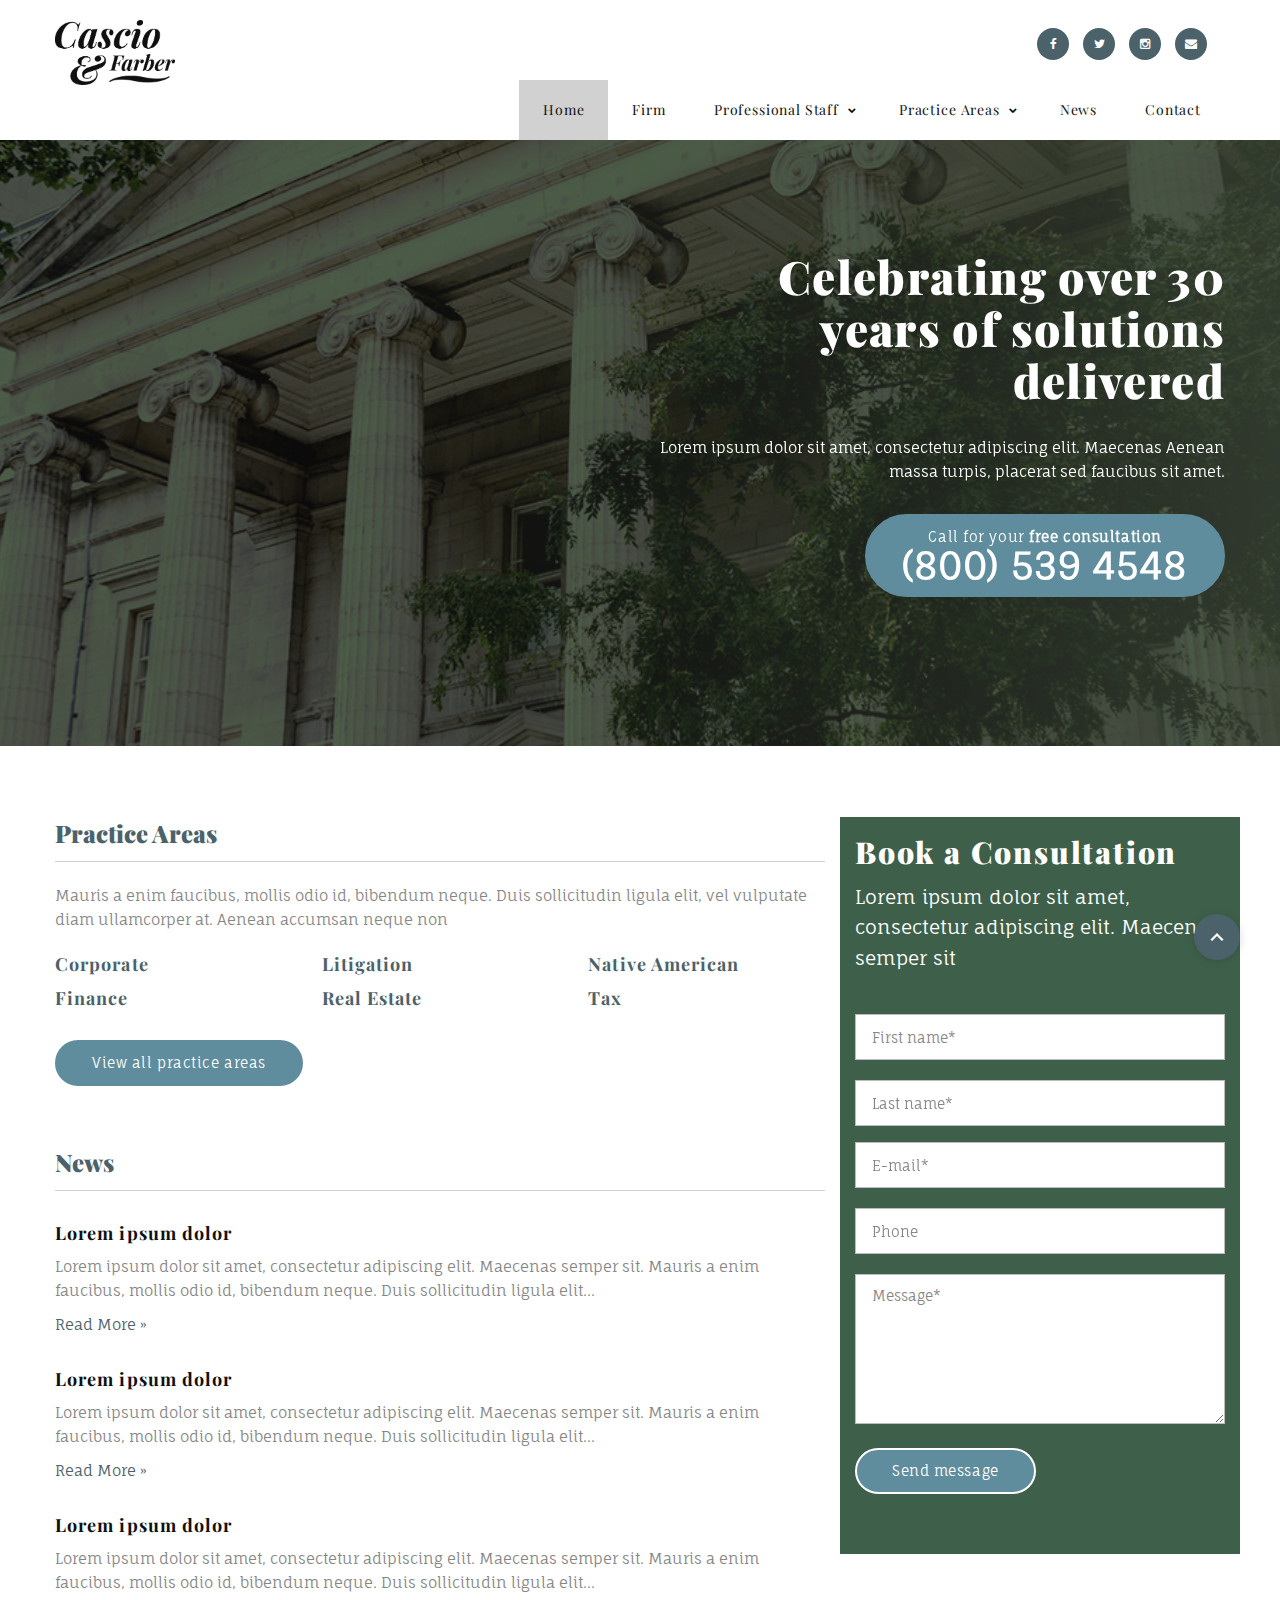
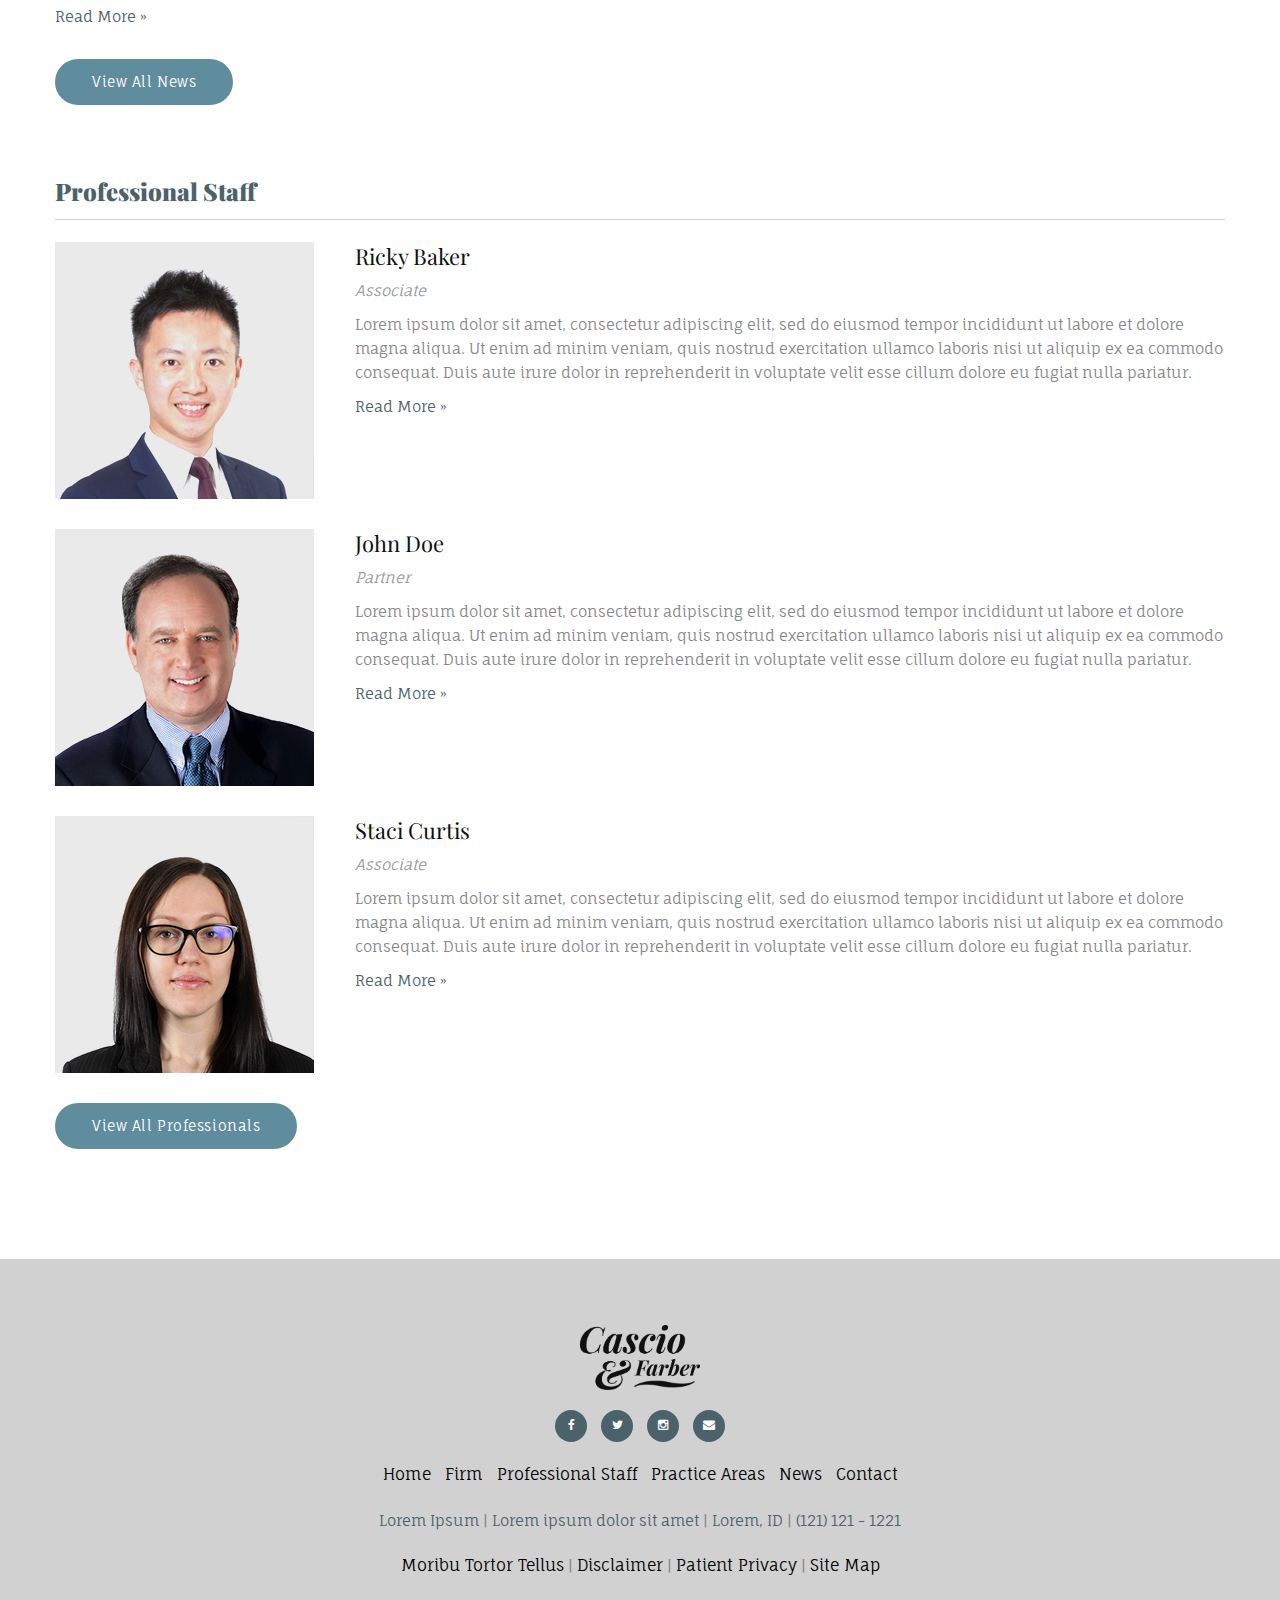
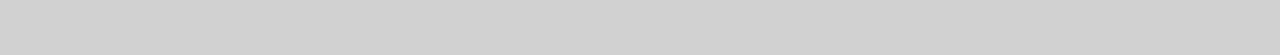
==== commit 16406081: "hero images and secondary accent  accent color set" ====
--- a/index.html
+++ b/index.html
@@ -147,7 +147,7 @@
 				                    </div>
 				                 </div>
 			                  	<div class="offset-top-30">
-			                    	<a href="practices.html" class="btn btn-ellipse btn-primary">View All Practice Areas</a>
+			                    	<a href="practices.html" class="btn btn-ellipse btn-primary btn btn-ellipse btn-primary">View all practice areas</a>
 			                  	</div>
 			                </div>
 			                <div class="offset-top-60">
@@ -187,7 +187,7 @@
 					                <textarea id="contacts-message" name="message" data-constraints="@Required" style="max-height: 150px;" class="form-control form-control-last-child" placeholder="Message*"></textarea><span class="form-validation"></span>
 					            </div>
 				                <div class="offset-top-18 offset-sm-top-24 text-center text-sm-left">
-				                   	<button type="submit" class="btn btn-ellipse orangebg-button">send message</button>
+				                   	<button type="submit" class="btn btn-ellipse orangebg-button">Send message</button>
 				                </div>
                 			</form>
                			</div>
--- a/css/style.css
+++ b/css/style.css
@@ -1619,12 +1619,12 @@
 }
 
 a {
-  color: #3e604a;
+  color: #4c626a;
   text-decoration: none;
 }
 
 a:hover, a:focus {
-  color: #567560;
+  color: #5f8d9e;
   text-decoration: underline;
 }
 
@@ -1874,12 +1874,12 @@
 
 blockquote.quote .text-primary,
 .text-primary {
-  color: #3e604a;
+  color: #4c626a;
 }
 
 a.text-primary:hover,
 a.text-primary:focus {
-  color: #3e604a;
+  color: #4c626a;
 }
 
 blockquote.quote .text-success,
@@ -1932,7 +1932,7 @@
 
 a.bg-primary:hover,
 a.bg-primary:focus {
-  background-color: #3e604a;
+  background-color: #4c626a;
 }
 
 .bg-success {
@@ -3471,7 +3471,7 @@
 }
 
 .btn-link {
-  color: #3e604a;
+  color: #4c626a;
   font-weight: normal;
   border-radius: 0;
 }
@@ -3488,7 +3488,7 @@
 }
 
 .btn-link:hover, .btn-link:focus {
-  color: #3e604a;
+  color: #4c626a;
   text-decoration: underline;
   background-color: transparent;
 }
@@ -4897,7 +4897,7 @@
 
 .nav .open > a, .nav .open > a:hover, .nav .open > a:focus {
   background-color: #f7f7f7;
-  border-color: #3e604a;
+  border-color: #4c626a;
 }
 
 .nav .nav-divider {
@@ -5724,7 +5724,7 @@
   z-index: 3;
   color: #fff;
   background-color: #868686;
-  border-color: #3e604a;
+  border-color: #4c626a;
   cursor: default;
 }
 
@@ -5946,7 +5946,7 @@
 
 .list-group-item.active > .badge,
 .nav-pills > .active > a > .badge {
-  color: #3e604a;
+  color: #4c626a;
   background-color: #fff;
 }
 
@@ -6049,7 +6049,7 @@
 a.thumbnail:hover,
 a.thumbnail:focus,
 a.thumbnail.active {
-  border-color: #3e604a;
+  border-color: #4c626a;
 }
 
 /** 1.23 Alerts */
@@ -6376,7 +6376,7 @@
   z-index: 2;
   color: #fff;
   background-color: #868686;
-  border-color: #3e604a;
+  border-color: #4c626a;
 }
 
 .list-group-item.active .list-group-item-heading,
@@ -6835,26 +6835,26 @@
 }
 
 .panel-primary {
-  border-color: #3e604a;
+  border-color: #4c626a;
 }
 
 .panel-primary > .panel-heading {
   color: #fff;
   background-color: #868686;
-  border-color: #3e604a;
+  border-color: #4c626a;
 }
 
 .panel-primary > .panel-heading + .panel-collapse > .panel-body {
-  border-top-color: #3e604a;
+  border-top-color: #4c626a;
 }
 
 .panel-primary > .panel-heading .badge {
-  color: #3e604a;
+  color: #4c626a;
   background-color: #fff;
 }
 
 .panel-primary > .panel-footer + .panel-collapse > .panel-body {
-  border-bottom-color: #3e604a;
+  border-bottom-color: #4c626a;
 }
 
 .panel-success {
@@ -7276,7 +7276,7 @@
   left: 50%;
   margin-left: -5px;
   border-width: 5px 5px 0;
-  border-top-color: #3e604a;
+  border-top-color: #4c626a;
 }
 
 .tooltip.top-left .tooltip-arrow {
@@ -7284,7 +7284,7 @@
   right: 5px;
   margin-bottom: -5px;
   border-width: 5px 5px 0;
-  border-top-color: #3e604a;
+  border-top-color: #4c626a;
 }
 
 .tooltip.top-right .tooltip-arrow {
@@ -7292,7 +7292,7 @@
   left: 5px;
   margin-bottom: -5px;
   border-width: 5px 5px 0;
-  border-top-color: #3e604a;
+  border-top-color: #4c626a;
 }
 
 .tooltip.right .tooltip-arrow {
@@ -7300,7 +7300,7 @@
   left: 0;
   margin-top: -5px;
   border-width: 5px 5px 5px 0;
-  border-right-color: #3e604a;
+  border-right-color: #4c626a;
 }
 
 .tooltip.left .tooltip-arrow {
@@ -7308,7 +7308,7 @@
   right: 0;
   margin-top: -5px;
   border-width: 5px 0 5px 5px;
-  border-left-color: #3e604a;
+  border-left-color: #4c626a;
 }
 
 .tooltip.bottom .tooltip-arrow {
@@ -7316,7 +7316,7 @@
   left: 50%;
   margin-left: -5px;
   border-width: 0 5px 5px;
-  border-bottom-color: #3e604a;
+  border-bottom-color: #4c626a;
 }
 
 .tooltip.bottom-left .tooltip-arrow {
@@ -7324,7 +7324,7 @@
   right: 5px;
   margin-top: -5px;
   border-width: 0 5px 5px;
-  border-bottom-color: #3e604a;
+  border-bottom-color: #4c626a;
 }
 
 .tooltip.bottom-right .tooltip-arrow {
@@ -7332,7 +7332,7 @@
   left: 5px;
   margin-top: -5px;
   border-width: 0 5px 5px;
-  border-bottom-color: #3e604a;
+  border-bottom-color: #4c626a;
 }
 
 /** 1.33 Popovers */
@@ -8119,7 +8119,7 @@
     max-width: 970px;
   }
   .right-border{
-    border-right:2px solid #567560;
+    border-right:2px solid #5f8d9e;
   }
 }
 
@@ -10213,7 +10213,7 @@
 }
 
 .bg-java .text-subline:before {
-  background: #3e604a;
+  background: #4c626a;
 }
 
 .divider {
@@ -10511,7 +10511,7 @@
   font-size: 24px;
   line-height: 1.5;
   font-weight: 900;
-  color:#3e604a;
+  color:#4c626a;
 }
 
 h4 * + .icon,
@@ -10585,7 +10585,7 @@
 h4 a:hover, .h4 a:hover,
 h5 a:hover, .h5 a:hover,
 h6 a:hover, .h6 a:hover {
-  color: #3e604a;
+  color: #4c626a;
 }
 
 h1 .small, .h1 .small,
@@ -10944,7 +10944,7 @@
 
 .list-vertical-right-line li:hover {
   color: #fff;
-  background: #3e604a;
+  background: #4c626a;
 }
 
 @media (min-width: 1200px) {
@@ -11038,7 +11038,7 @@
   left: 2px;
   top: 13px;
   transform: translateY(-50%);
-  color: #3e604a;
+  color: #4c626a;
 }
 
 .list-marked-gray li:before {
@@ -11080,8 +11080,8 @@
 }
 
 .bg-primary {
-  background: #3e604a;
-  fill: #3e604a;
+  background: #4c626a;
+  fill: #4c626a;
 }
 
 .bg-gray-base {
@@ -11182,11 +11182,11 @@
 }
 
 .bg-mantis, .scrollToNext {
-  background: -moz-linear-gradient(90deg, #3e604a 0%, #84c450 100%);
-  background: -webkit-linear-gradient(90deg, #3e604a 0%, #84c450 100%);
-  background: -o-linear-gradient(90deg, #3e604a 0%, #84c450 100%);
-  background: -ms-linear-gradient(90deg, #3e604a 0%, #84c450 100%);
-  background: linear-gradient(90deg, #3e604a 0%, #84c450 100%);
+  background: -moz-linear-gradient(90deg, #4c626a 0%, #84c450 100%);
+  background: -webkit-linear-gradient(90deg, #4c626a 0%, #84c450 100%);
+  background: -o-linear-gradient(90deg, #4c626a 0%, #84c450 100%);
+  background: -ms-linear-gradient(90deg, #4c626a 0%, #84c450 100%);
+  background: linear-gradient(90deg, #4c626a 0%, #84c450 100%);
 }
 
 .bg-shark {
@@ -11243,11 +11243,11 @@
 }
 
 .bg-mantis-tilt {
-  background: -moz-linear-gradient(45deg, #3e604a 0%, #84c450 100%);
-  background: -webkit-linear-gradient(45deg, #3e604a 0%, #84c450 100%);
-  background: -o-linear-gradient(45deg, #3e604a 0%, #84c450 100%);
-  background: -ms-linear-gradient(45deg, #3e604a 0%, #84c450 100%);
-  background: linear-gradient(45deg, #3e604a 0%, #84c450 100%);
+  background: -moz-linear-gradient(45deg, #4c626a 0%, #84c450 100%);
+  background: -webkit-linear-gradient(45deg, #4c626a 0%, #84c450 100%);
+  background: -o-linear-gradient(45deg, #4c626a 0%, #84c450 100%);
+  background: -ms-linear-gradient(45deg, #4c626a 0%, #84c450 100%);
+  background: linear-gradient(45deg, #4c626a 0%, #84c450 100%);
 }
 
 .bg-shark-tilt {
@@ -11312,12 +11312,12 @@
 
 .page blockquote.quote .text-primary,
 .page .text-primary {
-  color: #3e604a;
+  color: #4c626a;
 }
 
 .page a.text-primary:hover,
 .page a.text-primary:focus {
-  color: #3e604a;
+  color: #4c626a;
 }
 
 .page blockquote.quote .text-gray-darker,
@@ -11506,7 +11506,7 @@
 }
 
 .page a.text-gray-darker:hover {
-  color: #3e604a;
+  color: #4c626a;
 }
 
 .page a.text-primary:hover {
@@ -11530,7 +11530,7 @@
 
 .page .text-mantis, .page .text-mantis:before {
   color: #42B574;
-  background-image: -webkit-linear-gradient(0deg, #3e604a 0%, #84c450 100%);
+  background-image: -webkit-linear-gradient(0deg, #4c626a 0%, #84c450 100%);
 }
 
 .page .text-acapulco, .page .text-acapulco:before {
@@ -11702,7 +11702,7 @@
 .open > .btn-default.dropdown-toggle {
   color: #fff;
   background-color: #868686;
-  border-color: #3e604a;
+  border-color: #4c626a;
 }
 
 .btn-default:active, .btn-default.active,
@@ -11717,7 +11717,7 @@
 .open > .btn-default.dropdown-toggle.focus {
   color: #fff;
   background-color: #868686;
-  border-color: #3e604a;
+  border-color: #4c626a;
 }
 
 .btn-default.disabled, .btn-default[disabled],
@@ -11733,15 +11733,15 @@
 
 .btn-primary {
   color: #fff;
-  background-color: #3e604a;
-  border-color: #3e604a;
+  background-color: #5f8d9e;
+  border-color: #5f8d9e;
 }
 
 .btn-primary:focus, .btn-primary.focus, .btn-primary:hover, .btn-primary:active, .btn-primary.active,
 .open > .btn-primary.dropdown-toggle {
   color: #fff;
-  background-color: #567560;
-  border-color: #567560;
+  background-color: #4c626a;
+  border-color: #4c626a;
 }
 
 .btn-primary:active, .btn-primary.active,
@@ -11755,8 +11755,8 @@
 .open > .btn-primary.dropdown-toggle:focus,
 .open > .btn-primary.dropdown-toggle.focus {
   color: #fff;
-  background-color: #567560;
-  border-color: #567560;
+  background-color: #5f8d9e;
+  border-color: #5f8d9e;
 }
 
 .btn-primary.disabled, .btn-primary[disabled],
@@ -11766,21 +11766,21 @@
 }
 
 .btn-primary .badge {
-  color: #3e604a;
+  color: #4c626a;
   background-color: #fff;
 }
 
 .btn-java {
   color: #fff;
-  background-color: #567560;
-  border-color: #567560;
+  background-color: #5f8d9e;
+  border-color: #5f8d9e;
 }
 
 .btn-java:focus, .btn-java.focus, .btn-java:hover, .btn-java:active, .btn-java.active,
 .open > .btn-java.dropdown-toggle {
   color: #fff;
   background-color: #868686;
-  border-color: #3e604a;
+  border-color: #4c626a;
 }
 
 .btn-java:active, .btn-java.active,
@@ -11795,7 +11795,7 @@
 .open > .btn-java.dropdown-toggle.focus {
   color: #fff;
   background-color: #868686;
-  border-color: #3e604a;
+  border-color: #4c626a;
 }
 
 .btn-java.disabled, .btn-java[disabled],
@@ -12208,11 +12208,11 @@
 }
 
 .btn-link:after {
-  background: -moz-linear-gradient(90deg, #3e604a 0%, #84c450 100%);
-  background: -webkit-linear-gradient(90deg, #3e604a 0%, #84c450 100%);
-  background: -o-linear-gradient(90deg, #3e604a 0%, #84c450 100%);
-  background: -ms-linear-gradient(90deg, #3e604a 0%, #84c450 100%);
-  background: linear-gradient(90deg, #3e604a 0%, #84c450 100%);
+  background: -moz-linear-gradient(90deg, #4c626a 0%, #84c450 100%);
+  background: -webkit-linear-gradient(90deg, #4c626a 0%, #84c450 100%);
+  background: -o-linear-gradient(90deg, #4c626a 0%, #84c450 100%);
+  background: -ms-linear-gradient(90deg, #4c626a 0%, #84c450 100%);
+  background: linear-gradient(90deg, #4c626a 0%, #84c450 100%);
 }
 
 .btn-link, .btn-link:active, .btn-link.active, .btn-link[disabled],
@@ -12262,7 +12262,7 @@
 }
 
 .btn-more:hover .icon {
-  color: #3e604a;
+  color: #4c626a;
 }
 
 .btn-more:hover .icon + *,
@@ -12575,15 +12575,15 @@
 }
 
 .btn.btn-aqil-effect.btn-primary {
-  color: #3e604a;
-  border-color: #3e604a;
+  color: #4c626a;
+  border-color: #4c626a;
   transition-delay: .4s;
 }
 
 .btn.btn-aqil-effect.btn-primary:hover {
   color: #fff;
   transition-delay: .1s;
-  box-shadow: inset 1px 0 0 0 #3e604a;
+  box-shadow: inset 1px 0 0 0 #4c626a;
 }
 
 .btn.btn-aqil-effect.btn-primary:before, .btn.btn-aqil-effect.btn-primary:after,
@@ -12751,13 +12751,13 @@
 }
 
 .btn.btn-rayen-effect.btn-primary {
-  color: #3e604a;
-  border-color: #3e604a;
+  color: #4c626a;
+  border-color: #4c626a;
 }
 
 .btn.btn-rayen-effect.btn-primary:hover {
   color: #fff;
-  box-shadow: inset 1px 0 0 0 #3e604a;
+  box-shadow: inset 1px 0 0 0 #4c626a;
 }
 
 .btn.btn-rayen-effect.btn-primary:before {
@@ -12924,7 +12924,7 @@
 }
 
 .btn.btn-nuka-effect.btn-primary:hover {
-  color: #3e604a;
+  color: #4c626a;
 }
 
 .btn.btn-nuka-effect.btn-primary:hover:after {
@@ -13073,7 +13073,7 @@
 
 .btn.btn-naira-effect.btn-primary:hover {
   background-color: transparent;
-  border-color: #3e604a;
+  border-color: #4c626a;
 }
 
 .btn.btn-naira-effect.btn-primary .icon {
@@ -13265,7 +13265,7 @@
 }
 
 .btn.btn-santos-svg-effect.btn-primary {
-  color: #3e604a;
+  color: #4c626a;
 }
 
 .btn.btn-santos-svg-effect.btn-primary .shape {
@@ -13273,11 +13273,11 @@
 }
 
 .btn.btn-santos-svg-effect.btn-primary:hover {
-  color: #3e604a;
+  color: #4c626a;
 }
 
 .btn.btn-santos-svg-effect.btn-primary:hover .shape {
-  stroke: #3e604a;
+  stroke: #4c626a;
 }
 
 .btn.btn-santos-svg-effect.btn-deluge {
@@ -24643,7 +24643,7 @@
 }
 
 .thumbnail-josip:nth-child(even) .thumbnail-desc {
-  background: #3e604a;
+  background: #4c626a;
 }
 
 @media (max-width: 1200px) {
@@ -24703,8 +24703,8 @@
 }
 
 .thumbnail-josip .btn-java:hover {
-  background: #567560;
-  border-color: #567560;
+  background: #5f8d9e;
+  border-color: #5f8d9e;
 }
 
 .thumbnail-josip-title, .thumbnail-josip p {
@@ -25293,7 +25293,7 @@
 }
 
 .box-skin-1 h5 a:hover {
-  color: #3e604a !important;
+  color: #4c626a !important;
 }
 
 .pos-relative {
@@ -25608,7 +25608,7 @@
 }
 
 .panel-group .panel {
-  background: #3e604a;
+  background: #4c626a;
 }
 
 .panel-group.accordion .panel-heading {
@@ -25732,7 +25732,7 @@
   line-height: 30px;
   font-size: 12px;
   color:#fff;
-  background-color: #3e604a;
+  background-color: #4c626a;
 }
 
 .icon-xxs.icon-rect:hover, .icon-xxs.icon-rounded:hover, .icon-xxs.icon-circle:hover, .icon-xxs.icon-outlined:hover {
@@ -25741,7 +25741,7 @@
   line-height: 30px;
   font-size: 12px;
   color:#fff;
-  background-color: #567560;
+  background-color: #5f8d9e;
 }
 
 .icon-xxs.fa-phone {
@@ -25800,8 +25800,8 @@
 }
 
 .icon-primary {
-  color: #3e604a;
-  border-color: #3e604a;
+  color: #4c626a;
+  border-color: #4c626a;
 }
 
 .icon-deluge {
@@ -25871,11 +25871,11 @@
 }
 
 .icon-mantis-filled {
-  background: -moz-linear-gradient(45deg, #3e604a 0%, #84c450 100%);
-  background: -webkit-linear-gradient(45deg, #3e604a 0%, #84c450 100%);
-  background: -o-linear-gradient(45deg, #3e604a 0%, #84c450 100%);
-  background: -ms-linear-gradient(45deg, #3e604a 0%, #84c450 100%);
-  background: linear-gradient(45deg, #3e604a 0%, #84c450 100%);
+  background: -moz-linear-gradient(45deg, #4c626a 0%, #84c450 100%);
+  background: -webkit-linear-gradient(45deg, #4c626a 0%, #84c450 100%);
+  background: -o-linear-gradient(45deg, #4c626a 0%, #84c450 100%);
+  background: -ms-linear-gradient(45deg, #4c626a 0%, #84c450 100%);
+  background: linear-gradient(45deg, #4c626a 0%, #84c450 100%);
 }
 
 .icon-pink-filled {
@@ -26001,7 +26001,7 @@
 }
 
 .fontawesome-icon-list .icon-list-item:hover {
-  background: #3e604a;
+  background: #4c626a;
   color: #fff;
   box-shadow: 1px 1px 3px rgba(0, 0, 0, 0.3);
 }
@@ -26017,7 +26017,7 @@
 }
 
 .icon-list .icon {
-  color: #3e604a;
+  color: #4c626a;
   font-size: 30px;
   line-height: 30px;
 }
@@ -27485,8 +27485,8 @@
 .pagination-classic > li.active > a,
 .pagination-classic > li.active > span {
   color: #fff;
-  background: #3e604a;
-  border-color: #3e604a;
+  background: #4c626a;
+  border-color: #4c626a;
   cursor: default;
 }
 
@@ -27857,7 +27857,7 @@
 }
 
 .post-modern .post-title h4 {
-  color: #3e604a;
+  color: #4c626a;
 }
 
 .post-modern .post-title h4 a {
@@ -27996,7 +27996,7 @@
 }
 
 .post-modern-classic-meta .icon:hover, .post-modern-classic-meta .icon:hover .icon {
-  color: #3e604a;
+  color: #4c626a;
 }
 
 .post-modern-classic * + .list-inline-dashed {
@@ -28016,7 +28016,7 @@
 }
 
 .post-modern-classic .post-content .list-inline a:hover {
-  color: #3e604a;
+  color: #4c626a;
   text-decoration: none;
 }
 
@@ -28136,7 +28136,7 @@
     font-weight: 700;
     white-space: nowrap;
     margin-left: 9px;
-    color: #3e604a;
+    color: #4c626a;
     -webkit-transform: translateX(-50%);
     transform: translateX(-50%);
   }
@@ -28291,7 +28291,7 @@
     box-shadow: 0 2px 4px 0 rgba(0, 0, 0, 0.2);
   }
   .post-vacation:hover .h4 {
-    color: #3e604a;
+    color: #4c626a;
   }
 }
 
@@ -28421,26 +28421,28 @@
 }
 .orangebg-button-sm {
   border:1px solid #fff;
-  background-color: #3e604a;
+  background-color: #5f8d9e;
   color:#fff;
-  padding:10px;
+  padding:7px 35px;
+  border-radius: 159px;
 }
 .orangebg-button-sm:hover, .orangebg-button-sm:focus, .orangebg-button-sm:active {
   border:1px solid #fff;
-  background-color: #567560;
+  background-color: #4c626a;
   color:#fff;
+  border-radius: 159px;
 }
 .orangebg-button {
   border:2px solid #fff;
   min-width: 130px;
-  background-color: #3e604a;
+  background-color: #5f8d9e;
   color:white;
   margin-bottom: 20px;
 }
 .orangebg-button:hover, .orangebg-button:focus .orangebg-button:active {
   border:2px solid #fff;
   min-width: 130px;
-  background-color: #567560;
+  background-color: #4c626a;
   color:white;
 }
 
@@ -29127,7 +29129,7 @@
   background: none;
   border: none;
   box-shadow: none;
-  color: #3e604a;
+  color: #4c626a;
   transition: .3s all ease;
 }
 
@@ -32358,7 +32360,7 @@
 .box-planning-type-1 .box-planning-label .box-planning-svg {
   width: 150px;
   height: 150px;
-  fill: #3e604a;
+  fill: #4c626a;
 }
 
 .box-planning-type-1.active {
@@ -32366,8 +32368,8 @@
 }
 
 .box-planning-type-1.active .h1 {
-  color: #3e604a;
-  background: -webkit-linear-gradient(0deg, #3e604a 0%, #84c450 100%);
+  color: #4c626a;
+  background: -webkit-linear-gradient(0deg, #4c626a 0%, #84c450 100%);
   /* safari5.1+,chrome10+ */
   -webkit-background-clip: text;
   -webkit-text-fill-color: transparent;
@@ -32450,7 +32452,7 @@
 .open > .box-planning-type-4 .btn-default.dropdown-toggle {
   color: #fff;
   background-color: #868686;
-  border-color: #3e604a;
+  border-color: #4c626a;
 }
 
 .box-planning-type-3 .btn-default:active, .box-planning-type-3 .btn-default.active,
@@ -32469,7 +32471,7 @@
 .open > .box-planning-type-4 .btn-default.dropdown-toggle.focus {
   color: #fff;
   background-color: #868686;
-  border-color: #3e604a;
+  border-color: #4c626a;
 }
 
 .box-planning-type-3 .btn-default.disabled, .box-planning-type-3 .btn-default[disabled],
@@ -32638,9 +32640,9 @@
 }
 
 .table-custom.table-primary tbody tr th {
-  background: #3e604a;
+  background: #4c626a;
   color: #fff;
-  border-top-color: #3e604a;
+  border-top-color: #4c626a;
 }
 
 @media (max-width: 767px) {
@@ -32660,13 +32662,13 @@
 }
 
 .table-custom.table-dark-blue tbody tr th {
-  background: #3e604a;
+  background: #4c626a;
   color: #fff;
-  border-top-color: #3e604a;
+  border-top-color: #4c626a;
 }
 
 .table-custom.table-dark-blue tbody tr:first-child {
-  border: 1px solid #3e604a;
+  border: 1px solid #4c626a;
 }
 
 .table-custom.table-product tbody tr:first-child {
@@ -32785,7 +32787,7 @@
 }
 
 .toolbar-shop-icon.active, .toolbar-shop-icon:hover {
-  color: #3e604a;
+  color: #4c626a;
 }
 
 .toolbar-shop-sorter {
@@ -33805,7 +33807,7 @@
 
 .service .service-desc {
   display: block;
-  background: #3e604a;
+  background: #4c626a;
   max-width: 320px;
   margin-left: auto;
   margin-right: auto;
@@ -34203,7 +34205,7 @@
     visibility: visible;
   }
   .rd-navbar-sidebar-toggle.rd-navbar-fixed .rd-navbar-toggle span {
-    color: #3e604a;
+    color: #4c626a;
     transition: .05s ease-in;
   }
   .rd-navbar-sidebar-toggle.rd-navbar-fixed .rd-navbar-toggle span:before, .rd-navbar-sidebar-toggle.rd-navbar-fixed .rd-navbar-toggle span:after {
@@ -34216,13 +34218,13 @@
   }
   .rd-navbar-sidebar-toggle.rd-navbar-fixed .rd-navbar-toggle:hover span {
     color: #fff;
-    background: #3e604a;
+    background: #4c626a;
   }
   .rd-navbar-sidebar-toggle.rd-navbar-fixed .rd-navbar-toggle.active {
     left: 315px;
   }
   .rd-navbar-sidebar-toggle.rd-navbar-fixed .rd-navbar-toggle.active:after {
-    color: #3e604a;
+    color: #4c626a;
   }
 }
 
@@ -34678,24 +34680,24 @@
 }
 
 .rd-navbar-default.rd-navbar-fixed .rd-navbar-nav li a, .rd-navbar-minimal.rd-navbar-light.rd-navbar-fixed .rd-navbar-nav li a, .rd-navbar-sidebar-toggle.rd-navbar-light.rd-navbar-fixed .rd-navbar-nav li a, .rd-navbar-sidebar-fixed.rd-navbar-light .rd-navbar-nav li a, .rd-navbar-floated.rd-navbar-light.rd-navbar-fixed .rd-navbar-nav li a, .rd-navbar-top-panel.rd-navbar-light.rd-navbar-fixed .rd-navbar-nav li a, .rd-navbar-logo-center.rd-navbar-light.rd-navbar-fixed .rd-navbar-nav li a, .rd-navbar-default.rd-navbar-fixed .rd-navbar-nav li .responsive-tabs .resp-accordion, .rd-navbar-minimal.rd-navbar-light.rd-navbar-fixed .rd-navbar-nav li .responsive-tabs .resp-accordion, .rd-navbar-sidebar-toggle.rd-navbar-light.rd-navbar-fixed .rd-navbar-nav li .responsive-tabs .resp-accordion, .rd-navbar-sidebar-fixed.rd-navbar-light .rd-navbar-nav li .responsive-tabs .resp-accordion, .rd-navbar-floated.rd-navbar-light.rd-navbar-fixed .rd-navbar-nav li .responsive-tabs .resp-accordion, .rd-navbar-top-panel.rd-navbar-light.rd-navbar-fixed .rd-navbar-nav li .responsive-tabs .resp-accordion, .rd-navbar-logo-center.rd-navbar-light.rd-navbar-fixed .rd-navbar-nav li .responsive-tabs .resp-accordion {
-  color: #3e604a;
+  color: #4c626a;
 }
 
 .rd-navbar-default.rd-navbar-fixed .rd-navbar-nav li .rd-navbar-submenu-toggle, .rd-navbar-minimal.rd-navbar-light.rd-navbar-fixed .rd-navbar-nav li .rd-navbar-submenu-toggle, .rd-navbar-sidebar-toggle.rd-navbar-light.rd-navbar-fixed .rd-navbar-nav li .rd-navbar-submenu-toggle, .rd-navbar-sidebar-fixed.rd-navbar-light .rd-navbar-nav li .rd-navbar-submenu-toggle, .rd-navbar-floated.rd-navbar-light.rd-navbar-fixed .rd-navbar-nav li .rd-navbar-submenu-toggle, .rd-navbar-top-panel.rd-navbar-light.rd-navbar-fixed .rd-navbar-nav li .rd-navbar-submenu-toggle, .rd-navbar-logo-center.rd-navbar-light.rd-navbar-fixed .rd-navbar-nav li .rd-navbar-submenu-toggle {
-  color: #3e604a;
+  color: #4c626a;
 }
 
 .rd-navbar-default.rd-navbar-fixed .rd-navbar-nav li:hover > a, .rd-navbar-minimal.rd-navbar-light.rd-navbar-fixed .rd-navbar-nav li:hover > a, .rd-navbar-sidebar-toggle.rd-navbar-light.rd-navbar-fixed .rd-navbar-nav li:hover > a, .rd-navbar-sidebar-fixed.rd-navbar-light .rd-navbar-nav li:hover > a, .rd-navbar-floated.rd-navbar-light.rd-navbar-fixed .rd-navbar-nav li:hover > a, .rd-navbar-top-panel.rd-navbar-light.rd-navbar-fixed .rd-navbar-nav li:hover > a, .rd-navbar-logo-center.rd-navbar-light.rd-navbar-fixed .rd-navbar-nav li:hover > a {
-  color: #3e604a;
+  color: #4c626a;
   background: transparent;
 }
 
 .rd-navbar-default.rd-navbar-fixed .rd-navbar-nav li:hover > .rd-navbar-submenu-toggle, .rd-navbar-minimal.rd-navbar-light.rd-navbar-fixed .rd-navbar-nav li:hover > .rd-navbar-submenu-toggle, .rd-navbar-sidebar-toggle.rd-navbar-light.rd-navbar-fixed .rd-navbar-nav li:hover > .rd-navbar-submenu-toggle, .rd-navbar-sidebar-fixed.rd-navbar-light .rd-navbar-nav li:hover > .rd-navbar-submenu-toggle, .rd-navbar-floated.rd-navbar-light.rd-navbar-fixed .rd-navbar-nav li:hover > .rd-navbar-submenu-toggle, .rd-navbar-top-panel.rd-navbar-light.rd-navbar-fixed .rd-navbar-nav li:hover > .rd-navbar-submenu-toggle, .rd-navbar-logo-center.rd-navbar-light.rd-navbar-fixed .rd-navbar-nav li:hover > .rd-navbar-submenu-toggle {
-  color: #3e604a;
+  color: #4c626a;
 }
 
 .rd-navbar-default.rd-navbar-fixed .rd-navbar-nav li .responsive-tabs .resp-accordion .resp-arrow, .rd-navbar-minimal.rd-navbar-light.rd-navbar-fixed .rd-navbar-nav li .responsive-tabs .resp-accordion .resp-arrow, .rd-navbar-sidebar-toggle.rd-navbar-light.rd-navbar-fixed .rd-navbar-nav li .responsive-tabs .resp-accordion .resp-arrow, .rd-navbar-sidebar-fixed.rd-navbar-light .rd-navbar-nav li .responsive-tabs .resp-accordion .resp-arrow, .rd-navbar-floated.rd-navbar-light.rd-navbar-fixed .rd-navbar-nav li .responsive-tabs .resp-accordion .resp-arrow, .rd-navbar-top-panel.rd-navbar-light.rd-navbar-fixed .rd-navbar-nav li .responsive-tabs .resp-accordion .resp-arrow, .rd-navbar-logo-center.rd-navbar-light.rd-navbar-fixed .rd-navbar-nav li .responsive-tabs .resp-accordion .resp-arrow {
-  color: #3e604a;
+  color: #4c626a;
 }
 
 .rd-navbar-default.rd-navbar-fixed .rd-navbar-nav li .responsive-tabs .resp-accordion.resp-tab-active, .rd-navbar-minimal.rd-navbar-light.rd-navbar-fixed .rd-navbar-nav li .responsive-tabs .resp-accordion.resp-tab-active, .rd-navbar-sidebar-toggle.rd-navbar-light.rd-navbar-fixed .rd-navbar-nav li .responsive-tabs .resp-accordion.resp-tab-active, .rd-navbar-sidebar-fixed.rd-navbar-light .rd-navbar-nav li .responsive-tabs .resp-accordion.resp-tab-active, .rd-navbar-floated.rd-navbar-light.rd-navbar-fixed .rd-navbar-nav li .responsive-tabs .resp-accordion.resp-tab-active, .rd-navbar-top-panel.rd-navbar-light.rd-navbar-fixed .rd-navbar-nav li .responsive-tabs .resp-accordion.resp-tab-active, .rd-navbar-logo-center.rd-navbar-light.rd-navbar-fixed .rd-navbar-nav li .responsive-tabs .resp-accordion.resp-tab-active, .rd-navbar-default.rd-navbar-fixed .rd-navbar-nav li .responsive-tabs .resp-accordion:hover, .rd-navbar-minimal.rd-navbar-light.rd-navbar-fixed .rd-navbar-nav li .responsive-tabs .resp-accordion:hover, .rd-navbar-sidebar-toggle.rd-navbar-light.rd-navbar-fixed .rd-navbar-nav li .responsive-tabs .resp-accordion:hover, .rd-navbar-sidebar-fixed.rd-navbar-light .rd-navbar-nav li .responsive-tabs .resp-accordion:hover, .rd-navbar-floated.rd-navbar-light.rd-navbar-fixed .rd-navbar-nav li .responsive-tabs .resp-accordion:hover, .rd-navbar-top-panel.rd-navbar-light.rd-navbar-fixed .rd-navbar-nav li .responsive-tabs .resp-accordion:hover, .rd-navbar-logo-center.rd-navbar-light.rd-navbar-fixed .rd-navbar-nav li .responsive-tabs .resp-accordion:hover {
@@ -34708,12 +34710,12 @@
 }
 
 .rd-navbar-default.rd-navbar-fixed .rd-navbar-nav li.opened > a, .rd-navbar-minimal.rd-navbar-light.rd-navbar-fixed .rd-navbar-nav li.opened > a, .rd-navbar-sidebar-toggle.rd-navbar-light.rd-navbar-fixed .rd-navbar-nav li.opened > a, .rd-navbar-sidebar-fixed.rd-navbar-light .rd-navbar-nav li.opened > a, .rd-navbar-floated.rd-navbar-light.rd-navbar-fixed .rd-navbar-nav li.opened > a, .rd-navbar-top-panel.rd-navbar-light.rd-navbar-fixed .rd-navbar-nav li.opened > a, .rd-navbar-logo-center.rd-navbar-light.rd-navbar-fixed .rd-navbar-nav li.opened > a, .rd-navbar-default.rd-navbar-fixed .rd-navbar-nav li.active > a, .rd-navbar-minimal.rd-navbar-light.rd-navbar-fixed .rd-navbar-nav li.active > a, .rd-navbar-sidebar-toggle.rd-navbar-light.rd-navbar-fixed .rd-navbar-nav li.active > a, .rd-navbar-sidebar-fixed.rd-navbar-light .rd-navbar-nav li.active > a, .rd-navbar-floated.rd-navbar-light.rd-navbar-fixed .rd-navbar-nav li.active > a, .rd-navbar-top-panel.rd-navbar-light.rd-navbar-fixed .rd-navbar-nav li.active > a, .rd-navbar-logo-center.rd-navbar-light.rd-navbar-fixed .rd-navbar-nav li.active > a {
-  color: #3e604a;
+  color: #4c626a;
   background: transparent;
 }
 
 .rd-navbar-default.rd-navbar-fixed .rd-navbar-nav li.opened > .rd-navbar-submenu-toggle, .rd-navbar-minimal.rd-navbar-light.rd-navbar-fixed .rd-navbar-nav li.opened > .rd-navbar-submenu-toggle, .rd-navbar-sidebar-toggle.rd-navbar-light.rd-navbar-fixed .rd-navbar-nav li.opened > .rd-navbar-submenu-toggle, .rd-navbar-sidebar-fixed.rd-navbar-light .rd-navbar-nav li.opened > .rd-navbar-submenu-toggle, .rd-navbar-floated.rd-navbar-light.rd-navbar-fixed .rd-navbar-nav li.opened > .rd-navbar-submenu-toggle, .rd-navbar-top-panel.rd-navbar-light.rd-navbar-fixed .rd-navbar-nav li.opened > .rd-navbar-submenu-toggle, .rd-navbar-logo-center.rd-navbar-light.rd-navbar-fixed .rd-navbar-nav li.opened > .rd-navbar-submenu-toggle, .rd-navbar-default.rd-navbar-fixed .rd-navbar-nav li.active > .rd-navbar-submenu-toggle, .rd-navbar-minimal.rd-navbar-light.rd-navbar-fixed .rd-navbar-nav li.active > .rd-navbar-submenu-toggle, .rd-navbar-sidebar-toggle.rd-navbar-light.rd-navbar-fixed .rd-navbar-nav li.active > .rd-navbar-submenu-toggle, .rd-navbar-sidebar-fixed.rd-navbar-light .rd-navbar-nav li.active > .rd-navbar-submenu-toggle, .rd-navbar-floated.rd-navbar-light.rd-navbar-fixed .rd-navbar-nav li.active > .rd-navbar-submenu-toggle, .rd-navbar-top-panel.rd-navbar-light.rd-navbar-fixed .rd-navbar-nav li.active > .rd-navbar-submenu-toggle, .rd-navbar-logo-center.rd-navbar-light.rd-navbar-fixed .rd-navbar-nav li.active > .rd-navbar-submenu-toggle {
-  color: #3e604a;
+  color: #4c626a;
 }
 
 .rd-navbar-default.rd-navbar-fixed .rd-navbar-dropdown hr, .rd-navbar-minimal.rd-navbar-light.rd-navbar-fixed .rd-navbar-dropdown hr, .rd-navbar-sidebar-toggle.rd-navbar-light.rd-navbar-fixed .rd-navbar-dropdown hr, .rd-navbar-sidebar-fixed.rd-navbar-light .rd-navbar-dropdown hr, .rd-navbar-floated.rd-navbar-light.rd-navbar-fixed .rd-navbar-dropdown hr, .rd-navbar-top-panel.rd-navbar-light.rd-navbar-fixed .rd-navbar-dropdown hr, .rd-navbar-logo-center.rd-navbar-light.rd-navbar-fixed .rd-navbar-dropdown hr, .rd-navbar-default.rd-navbar-fixed .rd-navbar-dropdown h6, .rd-navbar-minimal.rd-navbar-light.rd-navbar-fixed .rd-navbar-dropdown h6, .rd-navbar-sidebar-toggle.rd-navbar-light.rd-navbar-fixed .rd-navbar-dropdown h6, .rd-navbar-sidebar-fixed.rd-navbar-light .rd-navbar-dropdown h6, .rd-navbar-floated.rd-navbar-light.rd-navbar-fixed .rd-navbar-dropdown h6, .rd-navbar-top-panel.rd-navbar-light.rd-navbar-fixed .rd-navbar-dropdown h6, .rd-navbar-logo-center.rd-navbar-light.rd-navbar-fixed .rd-navbar-dropdown h6, .rd-navbar-default.rd-navbar-fixed .rd-navbar-megamenu hr, .rd-navbar-minimal.rd-navbar-light.rd-navbar-fixed .rd-navbar-megamenu hr, .rd-navbar-sidebar-toggle.rd-navbar-light.rd-navbar-fixed .rd-navbar-megamenu hr, .rd-navbar-sidebar-fixed.rd-navbar-light .rd-navbar-megamenu hr, .rd-navbar-floated.rd-navbar-light.rd-navbar-fixed .rd-navbar-megamenu hr, .rd-navbar-top-panel.rd-navbar-light.rd-navbar-fixed .rd-navbar-megamenu hr, .rd-navbar-logo-center.rd-navbar-light.rd-navbar-fixed .rd-navbar-megamenu hr, .rd-navbar-default.rd-navbar-fixed .rd-navbar-megamenu h6, .rd-navbar-minimal.rd-navbar-light.rd-navbar-fixed .rd-navbar-megamenu h6, .rd-navbar-sidebar-toggle.rd-navbar-light.rd-navbar-fixed .rd-navbar-megamenu h6, .rd-navbar-sidebar-fixed.rd-navbar-light .rd-navbar-megamenu h6, .rd-navbar-floated.rd-navbar-light.rd-navbar-fixed .rd-navbar-megamenu h6, .rd-navbar-top-panel.rd-navbar-light.rd-navbar-fixed .rd-navbar-megamenu h6, .rd-navbar-logo-center.rd-navbar-light.rd-navbar-fixed .rd-navbar-megamenu h6 {
@@ -34721,7 +34723,7 @@
 }
 
 .rd-navbar-default.rd-navbar-fixed .rd-navbar-dropdown li > a, .rd-navbar-minimal.rd-navbar-light.rd-navbar-fixed .rd-navbar-dropdown li > a, .rd-navbar-sidebar-toggle.rd-navbar-light.rd-navbar-fixed .rd-navbar-dropdown li > a, .rd-navbar-sidebar-fixed.rd-navbar-light .rd-navbar-dropdown li > a, .rd-navbar-floated.rd-navbar-light.rd-navbar-fixed .rd-navbar-dropdown li > a, .rd-navbar-top-panel.rd-navbar-light.rd-navbar-fixed .rd-navbar-dropdown li > a, .rd-navbar-logo-center.rd-navbar-light.rd-navbar-fixed .rd-navbar-dropdown li > a, .rd-navbar-default.rd-navbar-fixed .rd-navbar-megamenu li > a, .rd-navbar-minimal.rd-navbar-light.rd-navbar-fixed .rd-navbar-megamenu li > a, .rd-navbar-sidebar-toggle.rd-navbar-light.rd-navbar-fixed .rd-navbar-megamenu li > a, .rd-navbar-sidebar-fixed.rd-navbar-light .rd-navbar-megamenu li > a, .rd-navbar-floated.rd-navbar-light.rd-navbar-fixed .rd-navbar-megamenu li > a, .rd-navbar-top-panel.rd-navbar-light.rd-navbar-fixed .rd-navbar-megamenu li > a, .rd-navbar-logo-center.rd-navbar-light.rd-navbar-fixed .rd-navbar-megamenu li > a {
-  color: #3e604a;
+  color: #4c626a;
   text-transform: capitalize !important;
   font-size: 14px;
   font-family: 'Playfair Display', serif;
@@ -34749,7 +34751,7 @@
   transition: .3s all ease;
   opacity: 0;
   visibility: hidden;
-  color: #3e604a;
+  color: #4c626a;
 }
 
 .rd-navbar-default.rd-navbar-fixed .rd-navbar-dropdown li:hover:after, .rd-navbar-minimal.rd-navbar-light.rd-navbar-fixed .rd-navbar-dropdown li:hover:after, .rd-navbar-sidebar-toggle.rd-navbar-light.rd-navbar-fixed .rd-navbar-dropdown li:hover:after, .rd-navbar-sidebar-fixed.rd-navbar-light .rd-navbar-dropdown li:hover:after, .rd-navbar-floated.rd-navbar-light.rd-navbar-fixed .rd-navbar-dropdown li:hover:after, .rd-navbar-top-panel.rd-navbar-light.rd-navbar-fixed .rd-navbar-dropdown li:hover:after, .rd-navbar-logo-center.rd-navbar-light.rd-navbar-fixed .rd-navbar-dropdown li:hover:after, .rd-navbar-default.rd-navbar-fixed .rd-navbar-megamenu li:hover:after, .rd-navbar-minimal.rd-navbar-light.rd-navbar-fixed .rd-navbar-megamenu li:hover:after, .rd-navbar-sidebar-toggle.rd-navbar-light.rd-navbar-fixed .rd-navbar-megamenu li:hover:after, .rd-navbar-sidebar-fixed.rd-navbar-light .rd-navbar-megamenu li:hover:after, .rd-navbar-floated.rd-navbar-light.rd-navbar-fixed .rd-navbar-megamenu li:hover:after, .rd-navbar-top-panel.rd-navbar-light.rd-navbar-fixed .rd-navbar-megamenu li:hover:after, .rd-navbar-logo-center.rd-navbar-light.rd-navbar-fixed .rd-navbar-megamenu li:hover:after {
@@ -34836,7 +34838,7 @@
 }
 
 .rd-navbar-default.rd-navbar-fixed .form-search-submit, .rd-navbar-minimal.rd-navbar-light.rd-navbar-fixed .form-search-submit, .rd-navbar-sidebar-toggle.rd-navbar-light.rd-navbar-fixed .form-search-submit, .rd-navbar-floated.rd-navbar-light.rd-navbar-fixed .form-search-submit, .rd-navbar-logo-center.rd-navbar-light .form-search-submit {
-  color: #3e604a;
+  color: #4c626a;
 }
 
 .rd-navbar-default.rd-navbar-fixed .form-search-input, .rd-navbar-minimal.rd-navbar-light.rd-navbar-fixed .form-search-input, .rd-navbar-sidebar-toggle.rd-navbar-light.rd-navbar-fixed .form-search-input, .rd-navbar-floated.rd-navbar-light.rd-navbar-fixed .form-search-input, .rd-navbar-logo-center.rd-navbar-light .form-search-input {
@@ -34924,7 +34926,7 @@
 }
 
 .rd-navbar-default.rd-navbar-light.rd-navbar-static .rd-navbar-nav > li a, .rd-navbar-floated.rd-navbar-light.rd-navbar-static .rd-navbar-nav > li a, .rd-navbar-top-panel.rd-navbar-light.rd-navbar-static .rd-navbar-nav > li a {
-  color: #3e604a;
+  color: #4c626a;
 }
 
 .rd-navbar-default.rd-navbar-static .rd-navbar-dropdown, .rd-navbar-minimal.rd-navbar-static .rd-navbar-dropdown, .rd-navbar-floated.rd-navbar-static .rd-navbar-dropdown, .rd-navbar-top-panel.rd-navbar-static .rd-navbar-dropdown, .rd-navbar-logo-center.rd-navbar-static .rd-navbar-dropdown, .rd-navbar-default.rd-navbar-static .rd-navbar-megamenu, .rd-navbar-minimal.rd-navbar-static .rd-navbar-megamenu, .rd-navbar-floated.rd-navbar-static .rd-navbar-megamenu, .rd-navbar-top-panel.rd-navbar-static .rd-navbar-megamenu, .rd-navbar-logo-center.rd-navbar-static .rd-navbar-megamenu, .rd-navbar-default.rd-navbar-static .rd-navbar-cart-dropdown, .rd-navbar-minimal.rd-navbar-static .rd-navbar-cart-dropdown, .rd-navbar-floated.rd-navbar-static .rd-navbar-cart-dropdown, .rd-navbar-top-panel.rd-navbar-static .rd-navbar-cart-dropdown, .rd-navbar-logo-center.rd-navbar-static .rd-navbar-cart-dropdown {
@@ -34961,7 +34963,7 @@
 }
 
 .rd-navbar-default.rd-navbar-static .rd-navbar-dropdown li a:hover, .rd-navbar-minimal.rd-navbar-static .rd-navbar-dropdown li a:hover, .rd-navbar-floated.rd-navbar-static .rd-navbar-dropdown li a:hover, .rd-navbar-top-panel.rd-navbar-static .rd-navbar-dropdown li a:hover, .rd-navbar-logo-center.rd-navbar-static .rd-navbar-dropdown li a:hover, .rd-navbar-default.rd-navbar-static .rd-navbar-megamenu li a:hover, .rd-navbar-minimal.rd-navbar-static .rd-navbar-megamenu li a:hover, .rd-navbar-floated.rd-navbar-static .rd-navbar-megamenu li a:hover, .rd-navbar-top-panel.rd-navbar-static .rd-navbar-megamenu li a:hover, .rd-navbar-logo-center.rd-navbar-static .rd-navbar-megamenu li a:hover, .rd-navbar-default.rd-navbar-static .rd-navbar-cart-dropdown li a:hover, .rd-navbar-minimal.rd-navbar-static .rd-navbar-cart-dropdown li a:hover, .rd-navbar-floated.rd-navbar-static .rd-navbar-cart-dropdown li a:hover, .rd-navbar-top-panel.rd-navbar-static .rd-navbar-cart-dropdown li a:hover, .rd-navbar-logo-center.rd-navbar-static .rd-navbar-cart-dropdown li a:hover {
-  color: #3e604a;
+  color: #4c626a;
 }
 
 .rd-navbar-default.rd-navbar-static .rd-navbar-dropdown .rd-navbar-dropdown, .rd-navbar-minimal.rd-navbar-static .rd-navbar-dropdown .rd-navbar-dropdown, .rd-navbar-floated.rd-navbar-static .rd-navbar-dropdown .rd-navbar-dropdown, .rd-navbar-top-panel.rd-navbar-static .rd-navbar-dropdown .rd-navbar-dropdown, .rd-navbar-logo-center.rd-navbar-static .rd-navbar-dropdown .rd-navbar-dropdown, .rd-navbar-default.rd-navbar-static .rd-navbar-megamenu .rd-navbar-dropdown, .rd-navbar-minimal.rd-navbar-static .rd-navbar-megamenu .rd-navbar-dropdown, .rd-navbar-floated.rd-navbar-static .rd-navbar-megamenu .rd-navbar-dropdown, .rd-navbar-top-panel.rd-navbar-static .rd-navbar-megamenu .rd-navbar-dropdown, .rd-navbar-logo-center.rd-navbar-static .rd-navbar-megamenu .rd-navbar-dropdown, .rd-navbar-default.rd-navbar-static .rd-navbar-cart-dropdown .rd-navbar-dropdown, .rd-navbar-minimal.rd-navbar-static .rd-navbar-cart-dropdown .rd-navbar-dropdown, .rd-navbar-floated.rd-navbar-static .rd-navbar-cart-dropdown .rd-navbar-dropdown, .rd-navbar-top-panel.rd-navbar-static .rd-navbar-cart-dropdown .rd-navbar-dropdown, .rd-navbar-logo-center.rd-navbar-static .rd-navbar-cart-dropdown .rd-navbar-dropdown {
@@ -35086,7 +35088,7 @@
 }
 
 .rd-navbar-default.rd-navbar-static .responsive-tabs .resp-tabs-list li.resp-tab-active:hover, .rd-navbar-minimal.rd-navbar-static .responsive-tabs .resp-tabs-list li.resp-tab-active:hover, .rd-navbar-floated.rd-navbar-static .responsive-tabs .resp-tabs-list li.resp-tab-active:hover, .rd-navbar-top-panel.rd-navbar-static .responsive-tabs .resp-tabs-list li.resp-tab-active:hover, .rd-navbar-logo-center.rd-navbar-static .responsive-tabs .resp-tabs-list li.resp-tab-active:hover {
-  color: #3e604a;
+  color: #4c626a;
 }
 
 .rd-navbar-default.rd-navbar-transparent.rd-navbar-static .rd-navbar-dropdown, .rd-navbar-default.rd-navbar-dark.rd-navbar-static .rd-navbar-dropdown, .rd-navbar-floated.rd-navbar-dark.rd-navbar-static .rd-navbar-dropdown, .rd-navbar-top-panel.rd-navbar-dark.rd-navbar-static .rd-navbar-dropdown, .rd-navbar-logo-center.rd-navbar-dark.rd-navbar-static .rd-navbar-dropdown, .rd-navbar-default.rd-navbar-transparent.rd-navbar-static .rd-navbar-megamenu, .rd-navbar-default.rd-navbar-dark.rd-navbar-static .rd-navbar-megamenu, .rd-navbar-floated.rd-navbar-dark.rd-navbar-static .rd-navbar-megamenu, .rd-navbar-top-panel.rd-navbar-dark.rd-navbar-static .rd-navbar-megamenu, .rd-navbar-logo-center.rd-navbar-dark.rd-navbar-static .rd-navbar-megamenu {
@@ -35094,24 +35096,24 @@
 }
 
 .rd-navbar-default.rd-navbar-transparent.rd-navbar-static .rd-navbar-dropdown li.rd-navbar--has-dropdown:after, .rd-navbar-default.rd-navbar-dark.rd-navbar-static .rd-navbar-dropdown li.rd-navbar--has-dropdown:after, .rd-navbar-floated.rd-navbar-dark.rd-navbar-static .rd-navbar-dropdown li.rd-navbar--has-dropdown:after, .rd-navbar-top-panel.rd-navbar-dark.rd-navbar-static .rd-navbar-dropdown li.rd-navbar--has-dropdown:after, .rd-navbar-logo-center.rd-navbar-dark.rd-navbar-static .rd-navbar-dropdown li.rd-navbar--has-dropdown:after, .rd-navbar-default.rd-navbar-transparent.rd-navbar-static .rd-navbar-megamenu li.rd-navbar--has-dropdown:after, .rd-navbar-default.rd-navbar-dark.rd-navbar-static .rd-navbar-megamenu li.rd-navbar--has-dropdown:after, .rd-navbar-floated.rd-navbar-dark.rd-navbar-static .rd-navbar-megamenu li.rd-navbar--has-dropdown:after, .rd-navbar-top-panel.rd-navbar-dark.rd-navbar-static .rd-navbar-megamenu li.rd-navbar--has-dropdown:after, .rd-navbar-logo-center.rd-navbar-dark.rd-navbar-static .rd-navbar-megamenu li.rd-navbar--has-dropdown:after {
-  color: #3e604a;
+  color: #4c626a;
 }
 
 .rd-navbar-default.rd-navbar-transparent.rd-navbar-static .rd-navbar-dropdown li > a, .rd-navbar-default.rd-navbar-dark.rd-navbar-static .rd-navbar-dropdown li > a, .rd-navbar-floated.rd-navbar-dark.rd-navbar-static .rd-navbar-dropdown li > a, .rd-navbar-top-panel.rd-navbar-dark.rd-navbar-static .rd-navbar-dropdown li > a, .rd-navbar-logo-center.rd-navbar-dark.rd-navbar-static .rd-navbar-dropdown li > a, .rd-navbar-default.rd-navbar-transparent.rd-navbar-static .rd-navbar-megamenu li > a, .rd-navbar-default.rd-navbar-dark.rd-navbar-static .rd-navbar-megamenu li > a, .rd-navbar-floated.rd-navbar-dark.rd-navbar-static .rd-navbar-megamenu li > a, .rd-navbar-top-panel.rd-navbar-dark.rd-navbar-static .rd-navbar-megamenu li > a, .rd-navbar-logo-center.rd-navbar-dark.rd-navbar-static .rd-navbar-megamenu li > a {
-  color: #3e604a;
+  color: #4c626a;
 }
 
 .rd-navbar-default.rd-navbar-transparent.rd-navbar-static .rd-navbar-dropdown li .rd-navbar-icon, .rd-navbar-default.rd-navbar-dark.rd-navbar-static .rd-navbar-dropdown li .rd-navbar-icon, .rd-navbar-floated.rd-navbar-dark.rd-navbar-static .rd-navbar-dropdown li .rd-navbar-icon, .rd-navbar-top-panel.rd-navbar-dark.rd-navbar-static .rd-navbar-dropdown li .rd-navbar-icon, .rd-navbar-logo-center.rd-navbar-dark.rd-navbar-static .rd-navbar-dropdown li .rd-navbar-icon, .rd-navbar-default.rd-navbar-transparent.rd-navbar-static .rd-navbar-megamenu li .rd-navbar-icon, .rd-navbar-default.rd-navbar-dark.rd-navbar-static .rd-navbar-megamenu li .rd-navbar-icon, .rd-navbar-floated.rd-navbar-dark.rd-navbar-static .rd-navbar-megamenu li .rd-navbar-icon, .rd-navbar-top-panel.rd-navbar-dark.rd-navbar-static .rd-navbar-megamenu li .rd-navbar-icon, .rd-navbar-logo-center.rd-navbar-dark.rd-navbar-static .rd-navbar-megamenu li .rd-navbar-icon {
-  color: #3e604a;
+  color: #4c626a;
 }
 
 .rd-navbar-default.rd-navbar-transparent.rd-navbar-static .rd-navbar-dropdown li:hover > a, .rd-navbar-default.rd-navbar-dark.rd-navbar-static .rd-navbar-dropdown li:hover > a, .rd-navbar-floated.rd-navbar-dark.rd-navbar-static .rd-navbar-dropdown li:hover > a, .rd-navbar-top-panel.rd-navbar-dark.rd-navbar-static .rd-navbar-dropdown li:hover > a, .rd-navbar-logo-center.rd-navbar-dark.rd-navbar-static .rd-navbar-dropdown li:hover > a, .rd-navbar-default.rd-navbar-transparent.rd-navbar-static .rd-navbar-megamenu li:hover > a, .rd-navbar-default.rd-navbar-dark.rd-navbar-static .rd-navbar-megamenu li:hover > a, .rd-navbar-floated.rd-navbar-dark.rd-navbar-static .rd-navbar-megamenu li:hover > a, .rd-navbar-top-panel.rd-navbar-dark.rd-navbar-static .rd-navbar-megamenu li:hover > a, .rd-navbar-logo-center.rd-navbar-dark.rd-navbar-static .rd-navbar-megamenu li:hover > a {
-  color: #3e604a;
+  color: #4c626a;
   background: transparent;
 }
 
 .rd-navbar-default.rd-navbar-transparent.rd-navbar-static .rd-navbar-dropdown li:hover:after, .rd-navbar-default.rd-navbar-dark.rd-navbar-static .rd-navbar-dropdown li:hover:after, .rd-navbar-floated.rd-navbar-dark.rd-navbar-static .rd-navbar-dropdown li:hover:after, .rd-navbar-top-panel.rd-navbar-dark.rd-navbar-static .rd-navbar-dropdown li:hover:after, .rd-navbar-logo-center.rd-navbar-dark.rd-navbar-static .rd-navbar-dropdown li:hover:after, .rd-navbar-default.rd-navbar-transparent.rd-navbar-static .rd-navbar-megamenu li:hover:after, .rd-navbar-default.rd-navbar-dark.rd-navbar-static .rd-navbar-megamenu li:hover:after, .rd-navbar-floated.rd-navbar-dark.rd-navbar-static .rd-navbar-megamenu li:hover:after, .rd-navbar-top-panel.rd-navbar-dark.rd-navbar-static .rd-navbar-megamenu li:hover:after, .rd-navbar-logo-center.rd-navbar-dark.rd-navbar-static .rd-navbar-megamenu li:hover:after {
-  color: #3e604a;
+  color: #4c626a;
 }
 
 .rd-navbar-default.rd-navbar-transparent.rd-navbar-static .rd-navbar-dropdown .responsive-tabs .resp-tabs-list:before, .rd-navbar-default.rd-navbar-dark.rd-navbar-static .rd-navbar-dropdown .responsive-tabs .resp-tabs-list:before, .rd-navbar-floated.rd-navbar-dark.rd-navbar-static .rd-navbar-dropdown .responsive-tabs .resp-tabs-list:before, .rd-navbar-top-panel.rd-navbar-dark.rd-navbar-static .rd-navbar-dropdown .responsive-tabs .resp-tabs-list:before, .rd-navbar-logo-center.rd-navbar-dark.rd-navbar-static .rd-navbar-dropdown .responsive-tabs .resp-tabs-list:before, .rd-navbar-default.rd-navbar-transparent.rd-navbar-static .rd-navbar-megamenu .responsive-tabs .resp-tabs-list:before, .rd-navbar-default.rd-navbar-dark.rd-navbar-static .rd-navbar-megamenu .responsive-tabs .resp-tabs-list:before, .rd-navbar-floated.rd-navbar-dark.rd-navbar-static .rd-navbar-megamenu .responsive-tabs .resp-tabs-list:before, .rd-navbar-top-panel.rd-navbar-dark.rd-navbar-static .rd-navbar-megamenu .responsive-tabs .resp-tabs-list:before, .rd-navbar-logo-center.rd-navbar-dark.rd-navbar-static .rd-navbar-megamenu .responsive-tabs .resp-tabs-list:before {
@@ -35123,11 +35125,11 @@
 }
 
 .rd-navbar-default.rd-navbar-transparent.rd-navbar-static .rd-navbar-dropdown .responsive-tabs .resp-tabs-list li.resp-tab-active, .rd-navbar-default.rd-navbar-dark.rd-navbar-static .rd-navbar-dropdown .responsive-tabs .resp-tabs-list li.resp-tab-active, .rd-navbar-floated.rd-navbar-dark.rd-navbar-static .rd-navbar-dropdown .responsive-tabs .resp-tabs-list li.resp-tab-active, .rd-navbar-top-panel.rd-navbar-dark.rd-navbar-static .rd-navbar-dropdown .responsive-tabs .resp-tabs-list li.resp-tab-active, .rd-navbar-logo-center.rd-navbar-dark.rd-navbar-static .rd-navbar-dropdown .responsive-tabs .resp-tabs-list li.resp-tab-active, .rd-navbar-default.rd-navbar-transparent.rd-navbar-static .rd-navbar-dropdown .responsive-tabs .resp-tabs-list li.resp-tab-active:before, .rd-navbar-default.rd-navbar-dark.rd-navbar-static .rd-navbar-dropdown .responsive-tabs .resp-tabs-list li.resp-tab-active:before, .rd-navbar-floated.rd-navbar-dark.rd-navbar-static .rd-navbar-dropdown .responsive-tabs .resp-tabs-list li.resp-tab-active:before, .rd-navbar-top-panel.rd-navbar-dark.rd-navbar-static .rd-navbar-dropdown .responsive-tabs .resp-tabs-list li.resp-tab-active:before, .rd-navbar-logo-center.rd-navbar-dark.rd-navbar-static .rd-navbar-dropdown .responsive-tabs .resp-tabs-list li.resp-tab-active:before, .rd-navbar-default.rd-navbar-transparent.rd-navbar-static .rd-navbar-megamenu .responsive-tabs .resp-tabs-list li.resp-tab-active, .rd-navbar-default.rd-navbar-dark.rd-navbar-static .rd-navbar-megamenu .responsive-tabs .resp-tabs-list li.resp-tab-active, .rd-navbar-floated.rd-navbar-dark.rd-navbar-static .rd-navbar-megamenu .responsive-tabs .resp-tabs-list li.resp-tab-active, .rd-navbar-top-panel.rd-navbar-dark.rd-navbar-static .rd-navbar-megamenu .responsive-tabs .resp-tabs-list li.resp-tab-active, .rd-navbar-logo-center.rd-navbar-dark.rd-navbar-static .rd-navbar-megamenu .responsive-tabs .resp-tabs-list li.resp-tab-active, .rd-navbar-default.rd-navbar-transparent.rd-navbar-static .rd-navbar-megamenu .responsive-tabs .resp-tabs-list li.resp-tab-active:before, .rd-navbar-default.rd-navbar-dark.rd-navbar-static .rd-navbar-megamenu .responsive-tabs .resp-tabs-list li.resp-tab-active:before, .rd-navbar-floated.rd-navbar-dark.rd-navbar-static .rd-navbar-megamenu .responsive-tabs .resp-tabs-list li.resp-tab-active:before, .rd-navbar-top-panel.rd-navbar-dark.rd-navbar-static .rd-navbar-megamenu .responsive-tabs .resp-tabs-list li.resp-tab-active:before, .rd-navbar-logo-center.rd-navbar-dark.rd-navbar-static .rd-navbar-megamenu .responsive-tabs .resp-tabs-list li.resp-tab-active:before {
-  color: #3e604a;
+  color: #4c626a;
 }
 
 .rd-navbar-default.rd-navbar-transparent.rd-navbar-static .rd-navbar-dropdown .responsive-tabs .resp-tabs-list li.resp-tab-active:hover, .rd-navbar-default.rd-navbar-dark.rd-navbar-static .rd-navbar-dropdown .responsive-tabs .resp-tabs-list li.resp-tab-active:hover, .rd-navbar-floated.rd-navbar-dark.rd-navbar-static .rd-navbar-dropdown .responsive-tabs .resp-tabs-list li.resp-tab-active:hover, .rd-navbar-top-panel.rd-navbar-dark.rd-navbar-static .rd-navbar-dropdown .responsive-tabs .resp-tabs-list li.resp-tab-active:hover, .rd-navbar-logo-center.rd-navbar-dark.rd-navbar-static .rd-navbar-dropdown .responsive-tabs .resp-tabs-list li.resp-tab-active:hover, .rd-navbar-default.rd-navbar-transparent.rd-navbar-static .rd-navbar-megamenu .responsive-tabs .resp-tabs-list li.resp-tab-active:hover, .rd-navbar-default.rd-navbar-dark.rd-navbar-static .rd-navbar-megamenu .responsive-tabs .resp-tabs-list li.resp-tab-active:hover, .rd-navbar-floated.rd-navbar-dark.rd-navbar-static .rd-navbar-megamenu .responsive-tabs .resp-tabs-list li.resp-tab-active:hover, .rd-navbar-top-panel.rd-navbar-dark.rd-navbar-static .rd-navbar-megamenu .responsive-tabs .resp-tabs-list li.resp-tab-active:hover, .rd-navbar-logo-center.rd-navbar-dark.rd-navbar-static .rd-navbar-megamenu .responsive-tabs .resp-tabs-list li.resp-tab-active:hover {
-  color: #3e604a;
+  color: #4c626a;
 }
 
 .rd-navbar-default.rd-navbar-transparent.rd-navbar-static .rd-navbar-dropdown .responsive-tabs .resp-tabs-list li:hover, .rd-navbar-default.rd-navbar-dark.rd-navbar-static .rd-navbar-dropdown .responsive-tabs .resp-tabs-list li:hover, .rd-navbar-floated.rd-navbar-dark.rd-navbar-static .rd-navbar-dropdown .responsive-tabs .resp-tabs-list li:hover, .rd-navbar-top-panel.rd-navbar-dark.rd-navbar-static .rd-navbar-dropdown .responsive-tabs .resp-tabs-list li:hover, .rd-navbar-logo-center.rd-navbar-dark.rd-navbar-static .rd-navbar-dropdown .responsive-tabs .resp-tabs-list li:hover, .rd-navbar-default.rd-navbar-transparent.rd-navbar-static .rd-navbar-megamenu .responsive-tabs .resp-tabs-list li:hover, .rd-navbar-default.rd-navbar-dark.rd-navbar-static .rd-navbar-megamenu .responsive-tabs .resp-tabs-list li:hover, .rd-navbar-floated.rd-navbar-dark.rd-navbar-static .rd-navbar-megamenu .responsive-tabs .resp-tabs-list li:hover, .rd-navbar-top-panel.rd-navbar-dark.rd-navbar-static .rd-navbar-megamenu .responsive-tabs .resp-tabs-list li:hover, .rd-navbar-logo-center.rd-navbar-dark.rd-navbar-static .rd-navbar-megamenu .responsive-tabs .resp-tabs-list li:hover {
@@ -35139,24 +35141,24 @@
 }
 
 .rd-navbar-default.rd-navbar-light.rd-navbar-static .rd-navbar-dropdown li.rd-navbar--has-dropdown:after, .rd-navbar-floated.rd-navbar-light.rd-navbar-static .rd-navbar-dropdown li.rd-navbar--has-dropdown:after, .rd-navbar-top-panel.rd-navbar-light.rd-navbar-static .rd-navbar-dropdown li.rd-navbar--has-dropdown:after, .rd-navbar-logo-center.rd-navbar-light.rd-navbar-static .rd-navbar-dropdown li.rd-navbar--has-dropdown:after, .rd-navbar-default.rd-navbar-light.rd-navbar-static .rd-navbar-megamenu li.rd-navbar--has-dropdown:after, .rd-navbar-floated.rd-navbar-light.rd-navbar-static .rd-navbar-megamenu li.rd-navbar--has-dropdown:after, .rd-navbar-top-panel.rd-navbar-light.rd-navbar-static .rd-navbar-megamenu li.rd-navbar--has-dropdown:after, .rd-navbar-logo-center.rd-navbar-light.rd-navbar-static .rd-navbar-megamenu li.rd-navbar--has-dropdown:after {
-  color: #3e604a;
+  color: #4c626a;
 }
 
 .rd-navbar-default.rd-navbar-light.rd-navbar-static .rd-navbar-dropdown li > a, .rd-navbar-floated.rd-navbar-light.rd-navbar-static .rd-navbar-dropdown li > a, .rd-navbar-top-panel.rd-navbar-light.rd-navbar-static .rd-navbar-dropdown li > a, .rd-navbar-logo-center.rd-navbar-light.rd-navbar-static .rd-navbar-dropdown li > a, .rd-navbar-default.rd-navbar-light.rd-navbar-static .rd-navbar-megamenu li > a, .rd-navbar-floated.rd-navbar-light.rd-navbar-static .rd-navbar-megamenu li > a, .rd-navbar-top-panel.rd-navbar-light.rd-navbar-static .rd-navbar-megamenu li > a, .rd-navbar-logo-center.rd-navbar-light.rd-navbar-static .rd-navbar-megamenu li > a {
-  color: #3e604a;
+  color: #4c626a;
 }
 
 .rd-navbar-default.rd-navbar-light.rd-navbar-static .rd-navbar-dropdown li .rd-navbar-icon, .rd-navbar-floated.rd-navbar-light.rd-navbar-static .rd-navbar-dropdown li .rd-navbar-icon, .rd-navbar-top-panel.rd-navbar-light.rd-navbar-static .rd-navbar-dropdown li .rd-navbar-icon, .rd-navbar-logo-center.rd-navbar-light.rd-navbar-static .rd-navbar-dropdown li .rd-navbar-icon, .rd-navbar-default.rd-navbar-light.rd-navbar-static .rd-navbar-megamenu li .rd-navbar-icon, .rd-navbar-floated.rd-navbar-light.rd-navbar-static .rd-navbar-megamenu li .rd-navbar-icon, .rd-navbar-top-panel.rd-navbar-light.rd-navbar-static .rd-navbar-megamenu li .rd-navbar-icon, .rd-navbar-logo-center.rd-navbar-light.rd-navbar-static .rd-navbar-megamenu li .rd-navbar-icon {
-  color: #3e604a;
+  color: #4c626a;
 }
 
 .rd-navbar-default.rd-navbar-light.rd-navbar-static .rd-navbar-dropdown li:hover > a, .rd-navbar-floated.rd-navbar-light.rd-navbar-static .rd-navbar-dropdown li:hover > a, .rd-navbar-top-panel.rd-navbar-light.rd-navbar-static .rd-navbar-dropdown li:hover > a, .rd-navbar-logo-center.rd-navbar-light.rd-navbar-static .rd-navbar-dropdown li:hover > a, .rd-navbar-default.rd-navbar-light.rd-navbar-static .rd-navbar-megamenu li:hover > a, .rd-navbar-floated.rd-navbar-light.rd-navbar-static .rd-navbar-megamenu li:hover > a, .rd-navbar-top-panel.rd-navbar-light.rd-navbar-static .rd-navbar-megamenu li:hover > a, .rd-navbar-logo-center.rd-navbar-light.rd-navbar-static .rd-navbar-megamenu li:hover > a {
-  color: #3e604a;
+  color: #4c626a;
   background: transparent;
 }
 
 .rd-navbar-default.rd-navbar-light.rd-navbar-static .rd-navbar-dropdown li:hover:after, .rd-navbar-floated.rd-navbar-light.rd-navbar-static .rd-navbar-dropdown li:hover:after, .rd-navbar-top-panel.rd-navbar-light.rd-navbar-static .rd-navbar-dropdown li:hover:after, .rd-navbar-logo-center.rd-navbar-light.rd-navbar-static .rd-navbar-dropdown li:hover:after, .rd-navbar-default.rd-navbar-light.rd-navbar-static .rd-navbar-megamenu li:hover:after, .rd-navbar-floated.rd-navbar-light.rd-navbar-static .rd-navbar-megamenu li:hover:after, .rd-navbar-top-panel.rd-navbar-light.rd-navbar-static .rd-navbar-megamenu li:hover:after, .rd-navbar-logo-center.rd-navbar-light.rd-navbar-static .rd-navbar-megamenu li:hover:after {
-  color: #3e604a;
+  color: #4c626a;
 }
 
 .rd-navbar-default.rd-navbar-light.rd-navbar-static .rd-navbar-dropdown .responsive-tabs .resp-tabs-list:before, .rd-navbar-floated.rd-navbar-light.rd-navbar-static .rd-navbar-dropdown .responsive-tabs .resp-tabs-list:before, .rd-navbar-top-panel.rd-navbar-light.rd-navbar-static .rd-navbar-dropdown .responsive-tabs .resp-tabs-list:before, .rd-navbar-logo-center.rd-navbar-light.rd-navbar-static .rd-navbar-dropdown .responsive-tabs .resp-tabs-list:before, .rd-navbar-default.rd-navbar-light.rd-navbar-static .rd-navbar-megamenu .responsive-tabs .resp-tabs-list:before, .rd-navbar-floated.rd-navbar-light.rd-navbar-static .rd-navbar-megamenu .responsive-tabs .resp-tabs-list:before, .rd-navbar-top-panel.rd-navbar-light.rd-navbar-static .rd-navbar-megamenu .responsive-tabs .resp-tabs-list:before, .rd-navbar-logo-center.rd-navbar-light.rd-navbar-static .rd-navbar-megamenu .responsive-tabs .resp-tabs-list:before {
@@ -35164,19 +35166,19 @@
 }
 
 .rd-navbar-default.rd-navbar-light.rd-navbar-static .rd-navbar-dropdown .responsive-tabs .resp-tabs-list li, .rd-navbar-floated.rd-navbar-light.rd-navbar-static .rd-navbar-dropdown .responsive-tabs .resp-tabs-list li, .rd-navbar-top-panel.rd-navbar-light.rd-navbar-static .rd-navbar-dropdown .responsive-tabs .resp-tabs-list li, .rd-navbar-logo-center.rd-navbar-light.rd-navbar-static .rd-navbar-dropdown .responsive-tabs .resp-tabs-list li, .rd-navbar-default.rd-navbar-light.rd-navbar-static .rd-navbar-megamenu .responsive-tabs .resp-tabs-list li, .rd-navbar-floated.rd-navbar-light.rd-navbar-static .rd-navbar-megamenu .responsive-tabs .resp-tabs-list li, .rd-navbar-top-panel.rd-navbar-light.rd-navbar-static .rd-navbar-megamenu .responsive-tabs .resp-tabs-list li, .rd-navbar-logo-center.rd-navbar-light.rd-navbar-static .rd-navbar-megamenu .responsive-tabs .resp-tabs-list li {
-  color: #3e604a;
+  color: #4c626a;
 }
 
 .rd-navbar-default.rd-navbar-light.rd-navbar-static .rd-navbar-dropdown .responsive-tabs .resp-tabs-list li.resp-tab-active, .rd-navbar-floated.rd-navbar-light.rd-navbar-static .rd-navbar-dropdown .responsive-tabs .resp-tabs-list li.resp-tab-active, .rd-navbar-top-panel.rd-navbar-light.rd-navbar-static .rd-navbar-dropdown .responsive-tabs .resp-tabs-list li.resp-tab-active, .rd-navbar-logo-center.rd-navbar-light.rd-navbar-static .rd-navbar-dropdown .responsive-tabs .resp-tabs-list li.resp-tab-active, .rd-navbar-default.rd-navbar-light.rd-navbar-static .rd-navbar-dropdown .responsive-tabs .resp-tabs-list li.resp-tab-active:before, .rd-navbar-floated.rd-navbar-light.rd-navbar-static .rd-navbar-dropdown .responsive-tabs .resp-tabs-list li.resp-tab-active:before, .rd-navbar-top-panel.rd-navbar-light.rd-navbar-static .rd-navbar-dropdown .responsive-tabs .resp-tabs-list li.resp-tab-active:before, .rd-navbar-logo-center.rd-navbar-light.rd-navbar-static .rd-navbar-dropdown .responsive-tabs .resp-tabs-list li.resp-tab-active:before, .rd-navbar-default.rd-navbar-light.rd-navbar-static .rd-navbar-megamenu .responsive-tabs .resp-tabs-list li.resp-tab-active, .rd-navbar-floated.rd-navbar-light.rd-navbar-static .rd-navbar-megamenu .responsive-tabs .resp-tabs-list li.resp-tab-active, .rd-navbar-top-panel.rd-navbar-light.rd-navbar-static .rd-navbar-megamenu .responsive-tabs .resp-tabs-list li.resp-tab-active, .rd-navbar-logo-center.rd-navbar-light.rd-navbar-static .rd-navbar-megamenu .responsive-tabs .resp-tabs-list li.resp-tab-active, .rd-navbar-default.rd-navbar-light.rd-navbar-static .rd-navbar-megamenu .responsive-tabs .resp-tabs-list li.resp-tab-active:before, .rd-navbar-floated.rd-navbar-light.rd-navbar-static .rd-navbar-megamenu .responsive-tabs .resp-tabs-list li.resp-tab-active:before, .rd-navbar-top-panel.rd-navbar-light.rd-navbar-static .rd-navbar-megamenu .responsive-tabs .resp-tabs-list li.resp-tab-active:before, .rd-navbar-logo-center.rd-navbar-light.rd-navbar-static .rd-navbar-megamenu .responsive-tabs .resp-tabs-list li.resp-tab-active:before {
-  color: #3e604a;
+  color: #4c626a;
 }
 
 .rd-navbar-default.rd-navbar-light.rd-navbar-static .rd-navbar-dropdown .responsive-tabs .resp-tabs-list li.resp-tab-active:hover, .rd-navbar-floated.rd-navbar-light.rd-navbar-static .rd-navbar-dropdown .responsive-tabs .resp-tabs-list li.resp-tab-active:hover, .rd-navbar-top-panel.rd-navbar-light.rd-navbar-static .rd-navbar-dropdown .responsive-tabs .resp-tabs-list li.resp-tab-active:hover, .rd-navbar-logo-center.rd-navbar-light.rd-navbar-static .rd-navbar-dropdown .responsive-tabs .resp-tabs-list li.resp-tab-active:hover, .rd-navbar-default.rd-navbar-light.rd-navbar-static .rd-navbar-megamenu .responsive-tabs .resp-tabs-list li.resp-tab-active:hover, .rd-navbar-floated.rd-navbar-light.rd-navbar-static .rd-navbar-megamenu .responsive-tabs .resp-tabs-list li.resp-tab-active:hover, .rd-navbar-top-panel.rd-navbar-light.rd-navbar-static .rd-navbar-megamenu .responsive-tabs .resp-tabs-list li.resp-tab-active:hover, .rd-navbar-logo-center.rd-navbar-light.rd-navbar-static .rd-navbar-megamenu .responsive-tabs .resp-tabs-list li.resp-tab-active:hover {
-  color: #3e604a;
+  color: #4c626a;
 }
 
 .rd-navbar-default.rd-navbar-light.rd-navbar-static .rd-navbar-dropdown .responsive-tabs .resp-tabs-list li:hover, .rd-navbar-floated.rd-navbar-light.rd-navbar-static .rd-navbar-dropdown .responsive-tabs .resp-tabs-list li:hover, .rd-navbar-top-panel.rd-navbar-light.rd-navbar-static .rd-navbar-dropdown .responsive-tabs .resp-tabs-list li:hover, .rd-navbar-logo-center.rd-navbar-light.rd-navbar-static .rd-navbar-dropdown .responsive-tabs .resp-tabs-list li:hover, .rd-navbar-default.rd-navbar-light.rd-navbar-static .rd-navbar-megamenu .responsive-tabs .resp-tabs-list li:hover, .rd-navbar-floated.rd-navbar-light.rd-navbar-static .rd-navbar-megamenu .responsive-tabs .resp-tabs-list li:hover, .rd-navbar-top-panel.rd-navbar-light.rd-navbar-static .rd-navbar-megamenu .responsive-tabs .resp-tabs-list li:hover, .rd-navbar-logo-center.rd-navbar-light.rd-navbar-static .rd-navbar-megamenu .responsive-tabs .resp-tabs-list li:hover {
-  color: #3e604a;
+  color: #4c626a;
 }
 
 .rd-navbar-default.rd-navbar-static .rd-navbar-cart span, .rd-navbar-floated.rd-navbar-static .rd-navbar-cart span {
@@ -35247,7 +35249,7 @@
   width: 240px;
   padding: 13px 15px 15px;
   text-align: left;
-  border-top: 1px solid #3e604a;
+  border-top: 1px solid #4c626a;
   opacity: 0;
   visibility: hidden;
   transition: .3s all ease;
@@ -36115,7 +36117,7 @@
   .rd-navbar-sidebar-fixed.rd-navbar-light .rd-navbar-sidebar-fixed-search .rd-search-results-live .search_submit {
     color: #999;
     background-color: #868686;
-    border-color: #3e604a;
+    border-color: #4c626a;
   }
   .rd-navbar-sidebar-fixed.rd-navbar-light .rd-navbar-sidebar-fixed-search .rd-search-results-live .search_submit:focus, .rd-navbar-sidebar-fixed.rd-navbar-light .rd-navbar-sidebar-fixed-search .rd-search-results-live .search_submit.focus, .rd-navbar-sidebar-fixed.rd-navbar-light .rd-navbar-sidebar-fixed-search .rd-search-results-live .search_submit:hover, .rd-navbar-sidebar-fixed.rd-navbar-light .rd-navbar-sidebar-fixed-search .rd-search-results-live .search_submit:active, .rd-navbar-sidebar-fixed.rd-navbar-light .rd-navbar-sidebar-fixed-search .rd-search-results-live .search_submit.active,
   .open > .rd-navbar-sidebar-fixed.rd-navbar-light .rd-navbar-sidebar-fixed-search .rd-search-results-live .search_submit.dropdown-toggle {
@@ -36142,7 +36144,7 @@
     opacity: .5;
   }
   .rd-navbar-sidebar-fixed.rd-navbar-light .rd-navbar-sidebar-fixed-search .rd-search-results-live .search_submit .badge {
-    color: #3e604a;
+    color: #4c626a;
     background-color: #fff;
   }
   .rd-navbar-sidebar-fixed.rd-navbar-light .rd-navbar-sidebar-fixed-search .rd-search-results-live .search-fullscreen-results-item-tags {
@@ -36332,7 +36334,7 @@
 }
 
 .rd-navbar-top-panel.rd-navbar-dark .rd-navbar-top-links a:hover {
-  color: #3e604a;
+  color: #4c626a;
 }
 
 .rd-navbar-top-panel.rd-navbar-dark .contact-info {
@@ -36356,7 +36358,7 @@
 }
 
 .rd-navbar-top-panel.rd-navbar-light .rd-navbar-top-links a:hover {
-  color: #3e604a;
+  color: #4c626a;
 }
 
 .rd-navbar-top-panel.rd-navbar-light .contact-info {
@@ -36457,15 +36459,15 @@
 }
 
 .rd-navbar-static.rd-navbar-logo-center.rd-navbar-dark .rd-navbar-nav > li a:after {
-  background: -moz-linear-gradient(90deg, #3e604a 0%, #84c450 100%);
-  background: -webkit-linear-gradient(90deg, #3e604a 0%, #84c450 100%);
-  background: -o-linear-gradient(90deg, #3e604a 0%, #84c450 100%);
-  background: -ms-linear-gradient(90deg, #3e604a 0%, #84c450 100%);
-  background: linear-gradient(90deg, #3e604a 0%, #84c450 100%);
+  background: -moz-linear-gradient(90deg, #4c626a 0%, #84c450 100%);
+  background: -webkit-linear-gradient(90deg, #4c626a 0%, #84c450 100%);
+  background: -o-linear-gradient(90deg, #4c626a 0%, #84c450 100%);
+  background: -ms-linear-gradient(90deg, #4c626a 0%, #84c450 100%);
+  background: linear-gradient(90deg, #4c626a 0%, #84c450 100%);
 }
 
 .rd-navbar-static.rd-navbar-logo-center.rd-navbar-dark .rd-navbar-nav > li.focus > a, .rd-navbar-static.rd-navbar-logo-center.rd-navbar-dark .rd-navbar-nav > li > a:hover {
-  color: #3e604a;
+  color: #4c626a;
 }
 
 .rd-navbar-static.rd-navbar-logo-center.rd-navbar-dark .rd-navbar-nav > li.active > a {
@@ -36482,15 +36484,15 @@
 }
 
 .rd-navbar-static.rd-navbar-logo-center.rd-navbar-light .rd-navbar-nav > li > a:after {
-  background: -moz-linear-gradient(90deg, #3e604a 0%, #84c450 100%);
-  background: -webkit-linear-gradient(90deg, #3e604a 0%, #84c450 100%);
-  background: -o-linear-gradient(90deg, #3e604a 0%, #84c450 100%);
-  background: -ms-linear-gradient(90deg, #3e604a 0%, #84c450 100%);
-  background: linear-gradient(90deg, #3e604a 0%, #84c450 100%);
+  background: -moz-linear-gradient(90deg, #4c626a 0%, #84c450 100%);
+  background: -webkit-linear-gradient(90deg, #4c626a 0%, #84c450 100%);
+  background: -o-linear-gradient(90deg, #4c626a 0%, #84c450 100%);
+  background: -ms-linear-gradient(90deg, #4c626a 0%, #84c450 100%);
+  background: linear-gradient(90deg, #4c626a 0%, #84c450 100%);
 }
 
 .rd-navbar-static.rd-navbar-logo-center.rd-navbar-light .rd-navbar-nav > li.focus > a, .rd-navbar-static.rd-navbar-logo-center.rd-navbar-light .rd-navbar-nav > li > a:hover {
-  color: #3e604a;
+  color: #4c626a;
 }
 
 .rd-navbar-static.rd-navbar-logo-center.rd-navbar-light .rd-navbar-nav > li.active > a {
@@ -36588,7 +36590,7 @@
 }
 
 .rd-navbar-default.rd-navbar-static .rd-navbar-default.rd-navbar-light.rd-navbar-static .rd-navbar-nav > li a, .rd-navbar-default.rd-navbar-static .rd-navbar-floated.rd-navbar-light.rd-navbar-static .rd-navbar-nav > li a, .rd-navbar-default.rd-navbar-static .rd-navbar-top-panel.rd-navbar-light.rd-navbar-static .rd-navbar-nav > li a {
-  color: #3e604a;
+  color: #4c626a;
 }
 
 .rd-navbar-default.rd-navbar-static .rd-navbar-search-form .rd-navbar-search-form-input {
@@ -36805,7 +36807,7 @@
 }
 
 .rd-navbar-default.rd-navbar-transparent.rd-navbar-static .rd-navbar-nav > li.focus > a, .rd-navbar-default.rd-navbar-transparent.rd-navbar-static .rd-navbar-nav > li.active > a, .rd-navbar-default.rd-navbar-transparent.rd-navbar-static .rd-navbar-nav > li:hover > a {
-  color: #3e604a;
+  color: #4c626a;
 }
 
 .rd-navbar-default.rd-navbar-transparent.rd-navbar-static .rd-navbar-dropdown {
@@ -36860,7 +36862,7 @@
 }
 
 .rd-navbar-default.rd-navbar-light .rd-navbar-search-toggle span, .rd-navbar-default.rd-navbar-light .rd-navbar-cart span {
-  color: #3e604a;
+  color: #4c626a;
 }
 
 .rd-navbar-default.rd-navbar-light.rd-navbar-static .rd-navbar-search-form-input, .rd-navbar-default.rd-navbar-light.rd-navbar-static .rd-navbar-search-toggle, .rd-navbar-default.rd-navbar-light.rd-navbar-static .rd-navbar-cart {
@@ -37657,7 +37659,7 @@
 }
 
 .rd-navbar-logo-center .rd-navbar-dropdown li .rd-navbar-product-title a:hover {
-  color: #3e604a;
+  color: #4c626a;
 }
 
 .rd-navbar-logo-center.rd-navbar-fixed .rd-navbar-brand {
@@ -38082,7 +38084,7 @@
 }
 
 .search {
-  background: #3e604a;
+  background: #4c626a;
   color: #fff;
 }
 
@@ -38215,7 +38217,7 @@
 }
 
 .rd-video-context-wrapper ul li:hover, .rd-video-context-wrapper ul li.active {
-  background: #3e604a;
+  background: #4c626a;
   color: #fff;
 }
 
@@ -38627,7 +38629,7 @@
     border-radius: 50%;
   }
   .swiper-pagination-bullet-active, .swiper-pagination-bullet:hover {
-    background: #3e604a;
+    background: #4c626a;
   }
   .swiper-pagination-bullet-active:before, .swiper-pagination-bullet:hover:before {
     -webkit-transform: scale(1);
@@ -38644,7 +38646,7 @@
 }
 
 .swiper-pagination-bullet-active {
-  background: #3e604a;
+  background: #4c626a;
 }
 
 .swiper-pagination-white .swiper-pagination-bullet-active {
@@ -39129,7 +39131,7 @@
   height: 100%;
   width: 100%;
   position: relative;
-  background: #3e604a;
+  background: #4c626a;
   left: 0;
   top: 0;
 }
@@ -42502,7 +42504,7 @@
     width: 22px;
     height: 22px;
     border-radius: 50%;
-    background: rgba(236, 96, 106, 0.22);
+    background: rgba(106, 125, 132, 0.22);
     transition: .2s ease-in;
     -webkit-transform: scale(0);
     transform: scale(0);
@@ -42564,7 +42566,7 @@
 }
 
 .owl-carousel-arrows .owl-dot:hover, .owl-carousel-arrows .owl-dot.active {
-  background: #3e604a;
+  background: #4c626a;
 }
 
 .owl-carousel-arrows-fullwidth .owl-prev {
@@ -42581,7 +42583,7 @@
 }
 
 .owl-carousel-class-light .owl-dot.active, .owl-carousel-class-light .owl-dot:hover {
-  background: #3e604a;
+  background: #4c626a;
 }
 
 .owl-carousel-dots-custom-style.owl-carousel-default .owl-dot:before {
@@ -44620,11 +44622,11 @@
     transition: .4s;
   }
   .isotope-filter-collapse-lg .isotope-filters-list > li > a:after {
-    background: -moz-linear-gradient(90deg, #3e604a 0%, #84c450 100%);
-    background: -webkit-linear-gradient(90deg, #3e604a 0%, #84c450 100%);
-    background: -o-linear-gradient(90deg, #3e604a 0%, #84c450 100%);
-    background: -ms-linear-gradient(90deg, #3e604a 0%, #84c450 100%);
-    background: linear-gradient(90deg, #3e604a 0%, #84c450 100%);
+    background: -moz-linear-gradient(90deg, #4c626a 0%, #84c450 100%);
+    background: -webkit-linear-gradient(90deg, #4c626a 0%, #84c450 100%);
+    background: -o-linear-gradient(90deg, #4c626a 0%, #84c450 100%);
+    background: -ms-linear-gradient(90deg, #4c626a 0%, #84c450 100%);
+    background: linear-gradient(90deg, #4c626a 0%, #84c450 100%);
   }
   .isotope-filter-collapse-lg .isotope-filters-list > li > a.active, .isotope-filter-collapse-lg .isotope-filters-list > li > a:hover {
     color: #434445;
@@ -45447,7 +45449,7 @@
   overflow: hidden;
   font-size: 15px;
   font-weight: 700;
-  color: #3e604a;
+  color: #4c626a;
   text-align: left;
   text-overflow: ellipsis;
   transition: color .2s ease-in;
@@ -45477,7 +45479,7 @@
 }
 
 .responsive-tabs .resp-accordion.resp-tab-active {
-  color: #3e604a;
+  color: #4c626a;
 }
 
 .responsive-tabs .resp-accordion.resp-tab-active .resp-arrow:before {
@@ -45500,14 +45502,14 @@
   padding: 0 0 7px;
   font-size: 15px;
   font-weight: 700;
-  color: #3e604a;
+  color: #4c626a;
   list-style-type: none;
   cursor: pointer;
   transition: color .2s ease-in;
 }
 
 .responsive-tabs .resp-tabs-list li.resp-tab-active, .responsive-tabs .resp-tabs-list li:hover {
-  color: #3e604a;
+  color: #4c626a;
 }
 
 .responsive-tabs .resp-tab-content {
@@ -45802,7 +45804,7 @@
 }
 
 .responsive-tabs-dashed .resp-tab-content .form-label.focus {
-  color: #3e604a;
+  color: #4c626a;
 }
 
 .responsive-tabs-dashed .resp-tabs-list > li {
@@ -46976,11 +46978,11 @@
 }
 
 .rd-audio-progress-bar .current {
-  background: -moz-linear-gradient(90deg, #3e604a 0%, #84c450 100%);
-  background: -webkit-linear-gradient(90deg, #3e604a 0%, #84c450 100%);
-  background: -o-linear-gradient(90deg, #3e604a 0%, #84c450 100%);
-  background: -ms-linear-gradient(90deg, #3e604a 0%, #84c450 100%);
-  background: linear-gradient(90deg, #3e604a 0%, #84c450 100%);
+  background: -moz-linear-gradient(90deg, #4c626a 0%, #84c450 100%);
+  background: -webkit-linear-gradient(90deg, #4c626a 0%, #84c450 100%);
+  background: -o-linear-gradient(90deg, #4c626a 0%, #84c450 100%);
+  background: -ms-linear-gradient(90deg, #4c626a 0%, #84c450 100%);
+  background: linear-gradient(90deg, #4c626a 0%, #84c450 100%);
 }
 
 @media (min-width: 480px) {
@@ -47090,11 +47092,11 @@
 }
 
 .rd-audio-volume-bar .current {
-  background: -moz-linear-gradient(90deg, #3e604a 0%, #84c450 100%);
-  background: -webkit-linear-gradient(90deg, #3e604a 0%, #84c450 100%);
-  background: -o-linear-gradient(90deg, #3e604a 0%, #84c450 100%);
-  background: -ms-linear-gradient(90deg, #3e604a 0%, #84c450 100%);
-  background: linear-gradient(90deg, #3e604a 0%, #84c450 100%);
+  background: -moz-linear-gradient(90deg, #4c626a 0%, #84c450 100%);
+  background: -webkit-linear-gradient(90deg, #4c626a 0%, #84c450 100%);
+  background: -o-linear-gradient(90deg, #4c626a 0%, #84c450 100%);
+  background: -ms-linear-gradient(90deg, #4c626a 0%, #84c450 100%);
+  background: linear-gradient(90deg, #4c626a 0%, #84c450 100%);
 }
 
 @media (min-width: 480px) {
@@ -47385,11 +47387,11 @@
 }
 
 .rd-video-volume-bar .current {
-  background: -moz-linear-gradient(90deg, #3e604a 0%, #84c450 100%);
-  background: -webkit-linear-gradient(90deg, #3e604a 0%, #84c450 100%);
-  background: -o-linear-gradient(90deg, #3e604a 0%, #84c450 100%);
-  background: -ms-linear-gradient(90deg, #3e604a 0%, #84c450 100%);
-  background: linear-gradient(90deg, #3e604a 0%, #84c450 100%);
+  background: -moz-linear-gradient(90deg, #4c626a 0%, #84c450 100%);
+  background: -webkit-linear-gradient(90deg, #4c626a 0%, #84c450 100%);
+  background: -o-linear-gradient(90deg, #4c626a 0%, #84c450 100%);
+  background: -ms-linear-gradient(90deg, #4c626a 0%, #84c450 100%);
+  background: linear-gradient(90deg, #4c626a 0%, #84c450 100%);
 }
 
 .rd-video-wrap {
@@ -47528,11 +47530,11 @@
 }
 
 .rd-video-progress-bar .current {
-  background: -moz-linear-gradient(90deg, #3e604a 0%, #84c450 100%);
-  background: -webkit-linear-gradient(90deg, #3e604a 0%, #84c450 100%);
-  background: -o-linear-gradient(90deg, #3e604a 0%, #84c450 100%);
-  background: -ms-linear-gradient(90deg, #3e604a 0%, #84c450 100%);
-  background: linear-gradient(90deg, #3e604a 0%, #84c450 100%);
+  background: -moz-linear-gradient(90deg, #4c626a 0%, #84c450 100%);
+  background: -webkit-linear-gradient(90deg, #4c626a 0%, #84c450 100%);
+  background: -o-linear-gradient(90deg, #4c626a 0%, #84c450 100%);
+  background: -ms-linear-gradient(90deg, #4c626a 0%, #84c450 100%);
+  background: linear-gradient(90deg, #4c626a 0%, #84c450 100%);
 }
 
 @media (min-width: 768px) {
@@ -47793,7 +47795,7 @@
   top: 50%;
   -webkit-transform: translateY(-50%);
   transform: translateY(-50%);
-  color: #3e604a;
+  color: #4c626a;
 }
 
 .rdc-next {
@@ -47847,7 +47849,7 @@
   box-shadow: 0 1px 10px 0 rgba(0, 0, 0, 0.15);
   border-top-left-radius: 0;
   border-top-right-radius: 0;
-  border-top: 3px solid #3e604a;
+  border-top: 3px solid #4c626a;
   z-index: 1;
 }
 
@@ -47956,8 +47958,8 @@
 
 @media (min-width: 1200px) {
   .rdc-table_has-events:hover {
-    background: #3e604a !important;
-    border-color: #3e604a !important;
+    background: #4c626a !important;
+    border-color: #4c626a !important;
   }
   .rdc-table_has-events:hover .rdc-table_date,
   .rdc-table_has-events:hover .icon,
@@ -47976,7 +47978,7 @@
   height: 4px;
   line-height: 4px;
   border-radius: 50%;
-  background: #3e604a;
+  background: #4c626a;
   -webkit-transition: 0.35s all ease;
   -o-transition: 0.35s all ease;
   transition: 0.35s all ease;
@@ -48032,7 +48034,7 @@
     box-shadow: none;
   }
   .rd-calendar-fullwidth .rd-calendar .rdc-next, .rd-calendar-fullwidth .rd-calendar .rdc-prev {
-    color: #3e604a;
+    color: #4c626a;
   }
   .rd-calendar-fullwidth .rd-calendar .rdc-panel {
     background: transparent;
@@ -48102,7 +48104,7 @@
     color: #fff;
   }
   .rd-calendar-fullwidth .rd-calendar .rdc-table_has-events .widget-event .icon {
-    color: #3e604a;
+    color: #4c626a;
     display: block;
   }
   .rd-calendar-fullwidth .rd-calendar .rdc-table_has-events .widget-event time {
@@ -48296,7 +48298,7 @@
 }
 
 .dtp-header {
-  background: #3e604a;
+  background: #4c626a;
   color: #fff;
   text-align: center;
   padding: 0.3rem;
@@ -48391,7 +48393,7 @@
 }
 
 .dtp table.dtp-picker-days tr > td > a.selected {
-  background: #3e604a;
+  background: #4c626a;
   color: #fff;
 }
 
@@ -48450,7 +48452,7 @@
 }
 
 .dtp-actual-meridien a.selected {
-  background: #3e604a;
+  background: #4c626a;
   color: #fff;
 }
 
@@ -48472,7 +48474,7 @@
 }
 
 .dtp-picker-time > a.dtp-select-hour.selected {
-  background: #3e604a;
+  background: #4c626a;
   color: #fff;
 }
 
@@ -48485,7 +48487,7 @@
 }
 
 .dtp-picker-time > a.dtp-select-minute.selected {
-  background: #3e604a;
+  background: #4c626a;
   color: #fff;
 }
 
@@ -48533,7 +48535,7 @@
 }
 
 .dtp-hand.on {
-  background: #3e604a;
+  background: #4c626a;
 }
 
 .dtp-buttons {
@@ -48559,7 +48561,7 @@
   position: fixed;
   right: 15px;
   bottom: 15px;
-  background: #3e604a;
+  background: #4c626a;
   overflow: hidden;
   z-index: 1;
   -webkit-transform: translateY(100px);
@@ -48567,12 +48569,12 @@
 }
 
 .ui-to-top:focus {
-  color: #3e604a;
+  color: #4c626a;
 }
 
 .ui-to-top:hover {
   color: #fff;
-  background: #567560;
+  background: #5f8d9e;
 }
 
 .ui-to-top.active {
@@ -48675,7 +48677,7 @@
 }
 
 .checkout-tabs .rd-material-tabs__list .rd-material-tab a:hover {
-  color: #3e604a;
+  color: #4c626a;
 }
 
 @media (min-width: 768px) {
@@ -48685,7 +48687,7 @@
 }
 
 .checkout-tabs .rd-material-tabs__list .rd-material-tab-active a {
-  background: #3e604a;
+  background: #4c626a;
   color: #fff;
 }
 
@@ -49937,8 +49939,8 @@
   line-height: 23px;
   text-align: center;
   background: #d1d1d1;
-  border: 1px solid #3e604a;
-  color: #3e604a;
+  border: 1px solid #4c626a;
+  color: #4c626a;
 }
 
 .fc-text-arrow:hover {
@@ -50012,7 +50014,7 @@
 
 .nav-calendar li span {
   text-transform: uppercase;
-  color: #3e604a;
+  color: #4c626a;
   cursor: pointer;
   transition: 250ms;
 }
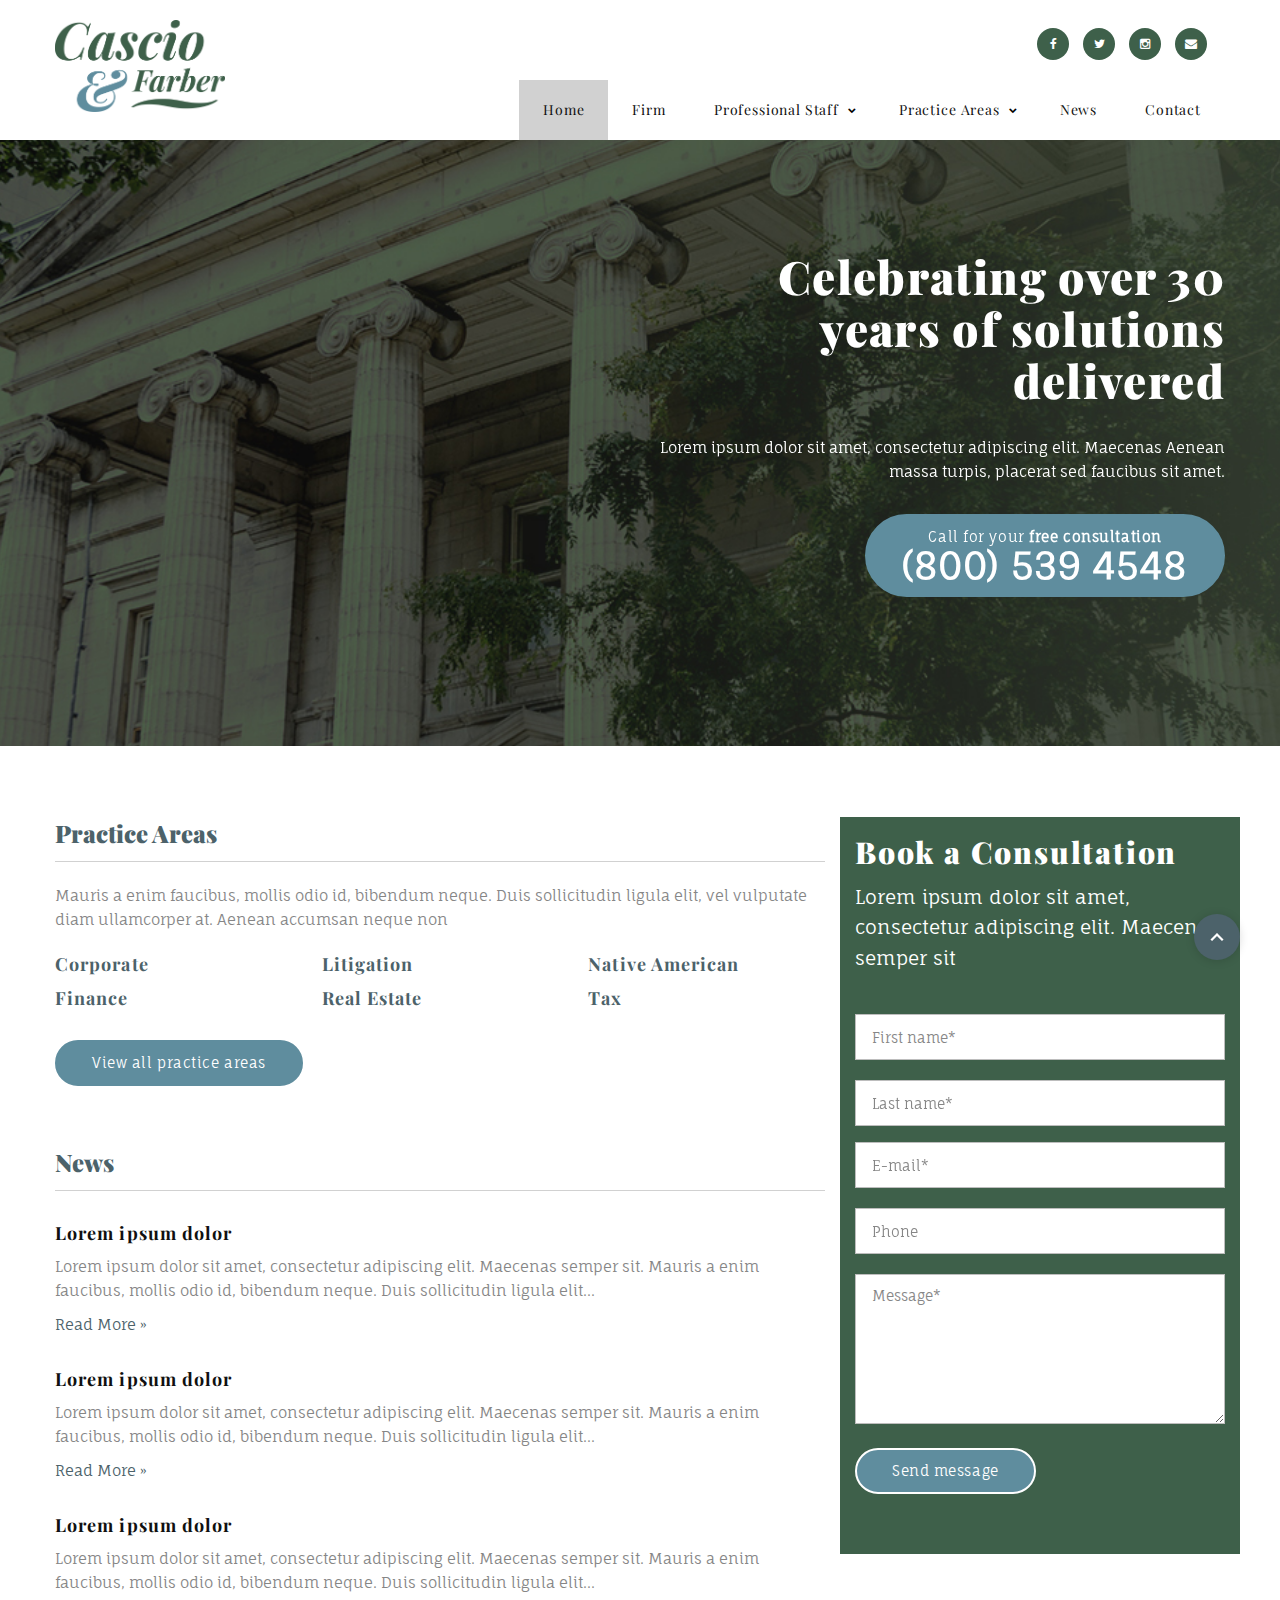
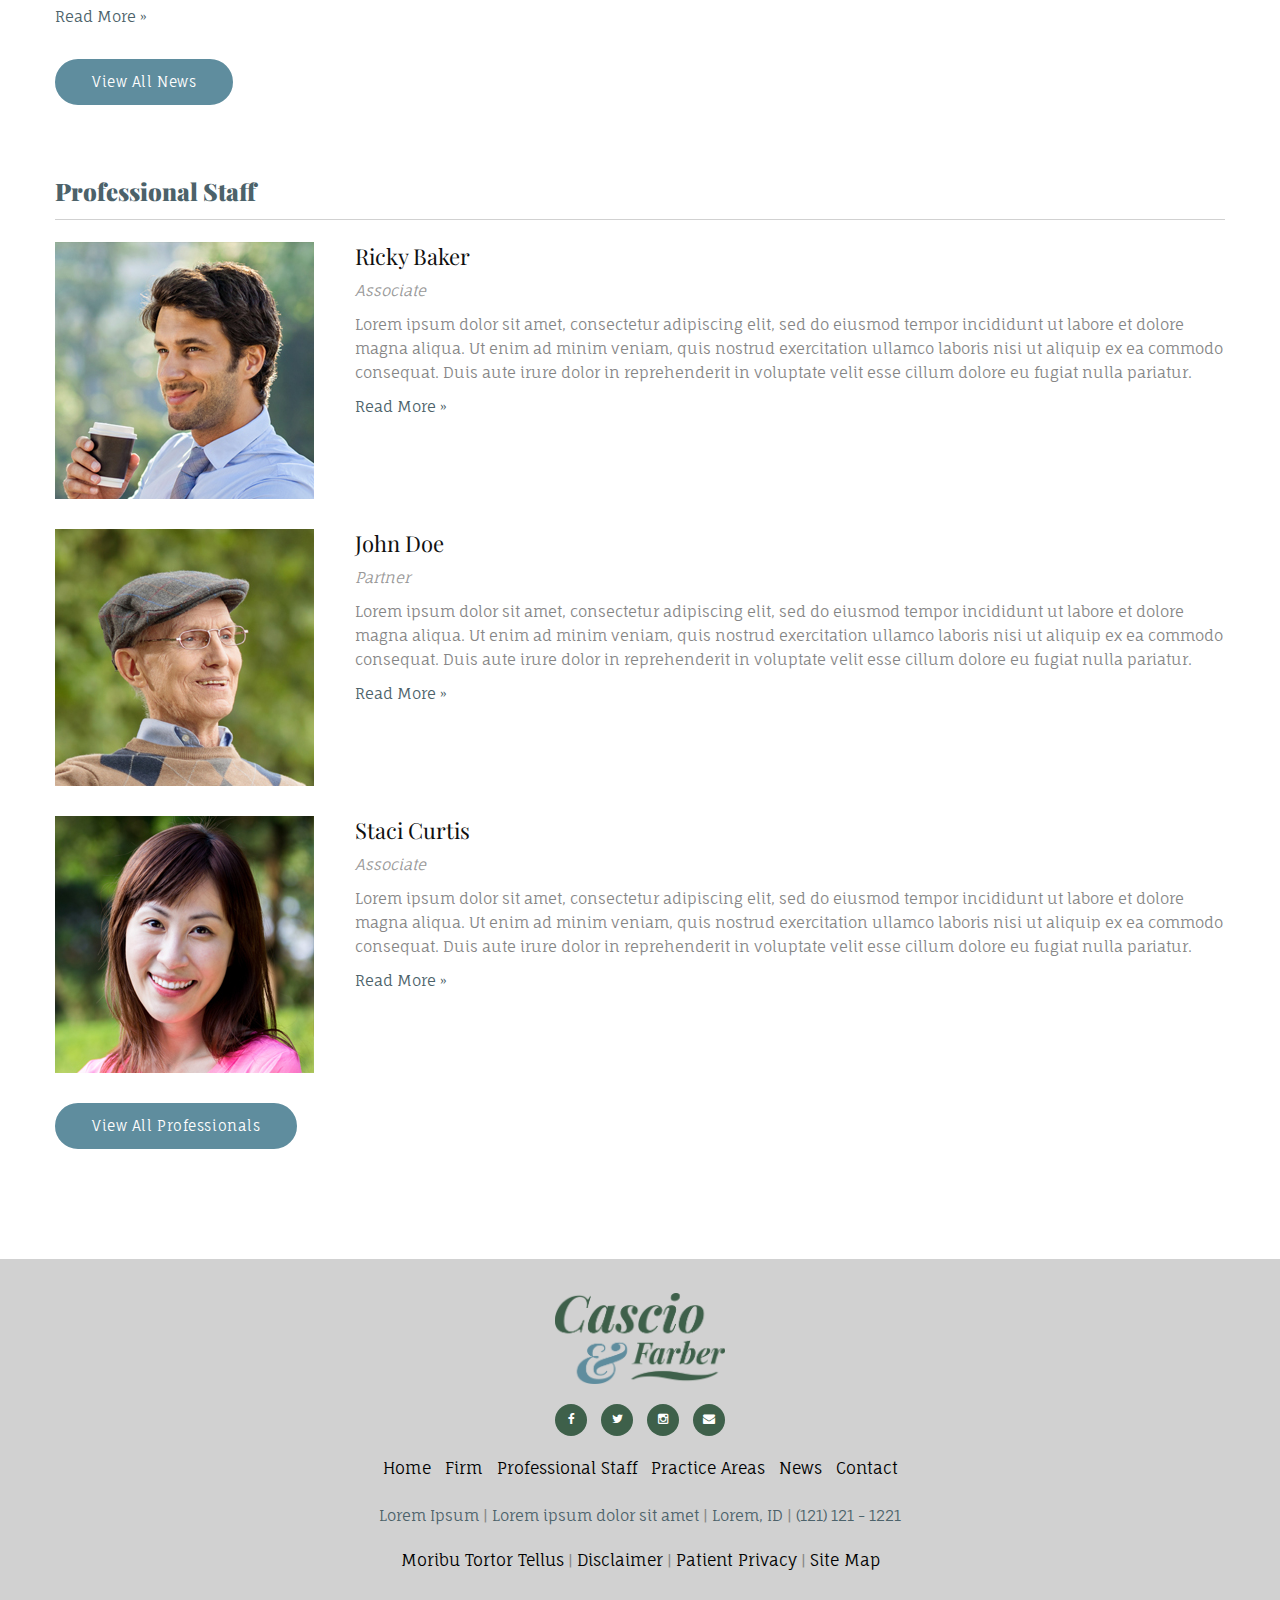
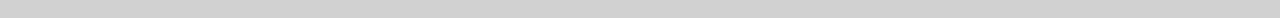
==== commit 9faf2179: "youtube iframe up" ====
--- a/index.html
+++ b/index.html
@@ -237,7 +237,7 @@
       	</section>
       <!-- Page Footer-->
       <!-- Default footer-->
-      	<footer class="section-relative section-34 section-md-66 page-footer context-light">
+      	<footer class="section-relative section-34 page-footer context-light">
           <div class="shell">
             <div class="inset-xl-left-30">
               <div>
--- a/css/style.css
+++ b/css/style.css
@@ -495,8 +495,8 @@
 }
 li { list-style-type:none;}
 
-::selection { background: #ff5e99; color: #FFFFFF; text-shadow: 0; }
-::-moz-selection { background: #ff5e99; color: #FFFFFF; }
+::selection { background: #5f8d9e; color: #FFFFFF; text-shadow: 0; }
+::-moz-selection { background: #5f8d9e; color: #FFFFFF; }
 
 .footermenu li>a, .footermenu a{
   font-weight:300;
@@ -4464,7 +4464,7 @@
   left: auto;
 }
 .logo{
-  max-width: 120px;
+  max-width: 170px;
 }
 .dropup .caret,
 .navbar-fixed-bottom .dropdown .caret {
@@ -8095,6 +8095,21 @@
 .professional-list li {
   margin: 10px 0;
 }
+.video-container {
+  position:relative;
+  padding-bottom:56.25%;
+  padding-top:30px;
+  height:0;
+  overflow:hidden;
+}
+
+.video-container iframe, .video-container object, .video-container embed {
+  position:absolute;
+  top:0;
+  left:0;
+  width:100%;
+  height:100%;
+}
 .right-border{
   border-right:none;
 }
@@ -25732,7 +25747,7 @@
   line-height: 30px;
   font-size: 12px;
   color:#fff;
-  background-color: #4c626a;
+  background-color: #3e604a;
 }
 
 .icon-xxs.icon-rect:hover, .icon-xxs.icon-rounded:hover, .icon-xxs.icon-circle:hover, .icon-xxs.icon-outlined:hover {
@@ -25741,7 +25756,7 @@
   line-height: 30px;
   font-size: 12px;
   color:#fff;
-  background-color: #5f8d9e;
+  background-color: #557e63;
 }
 
 .icon-xxs.fa-phone {
